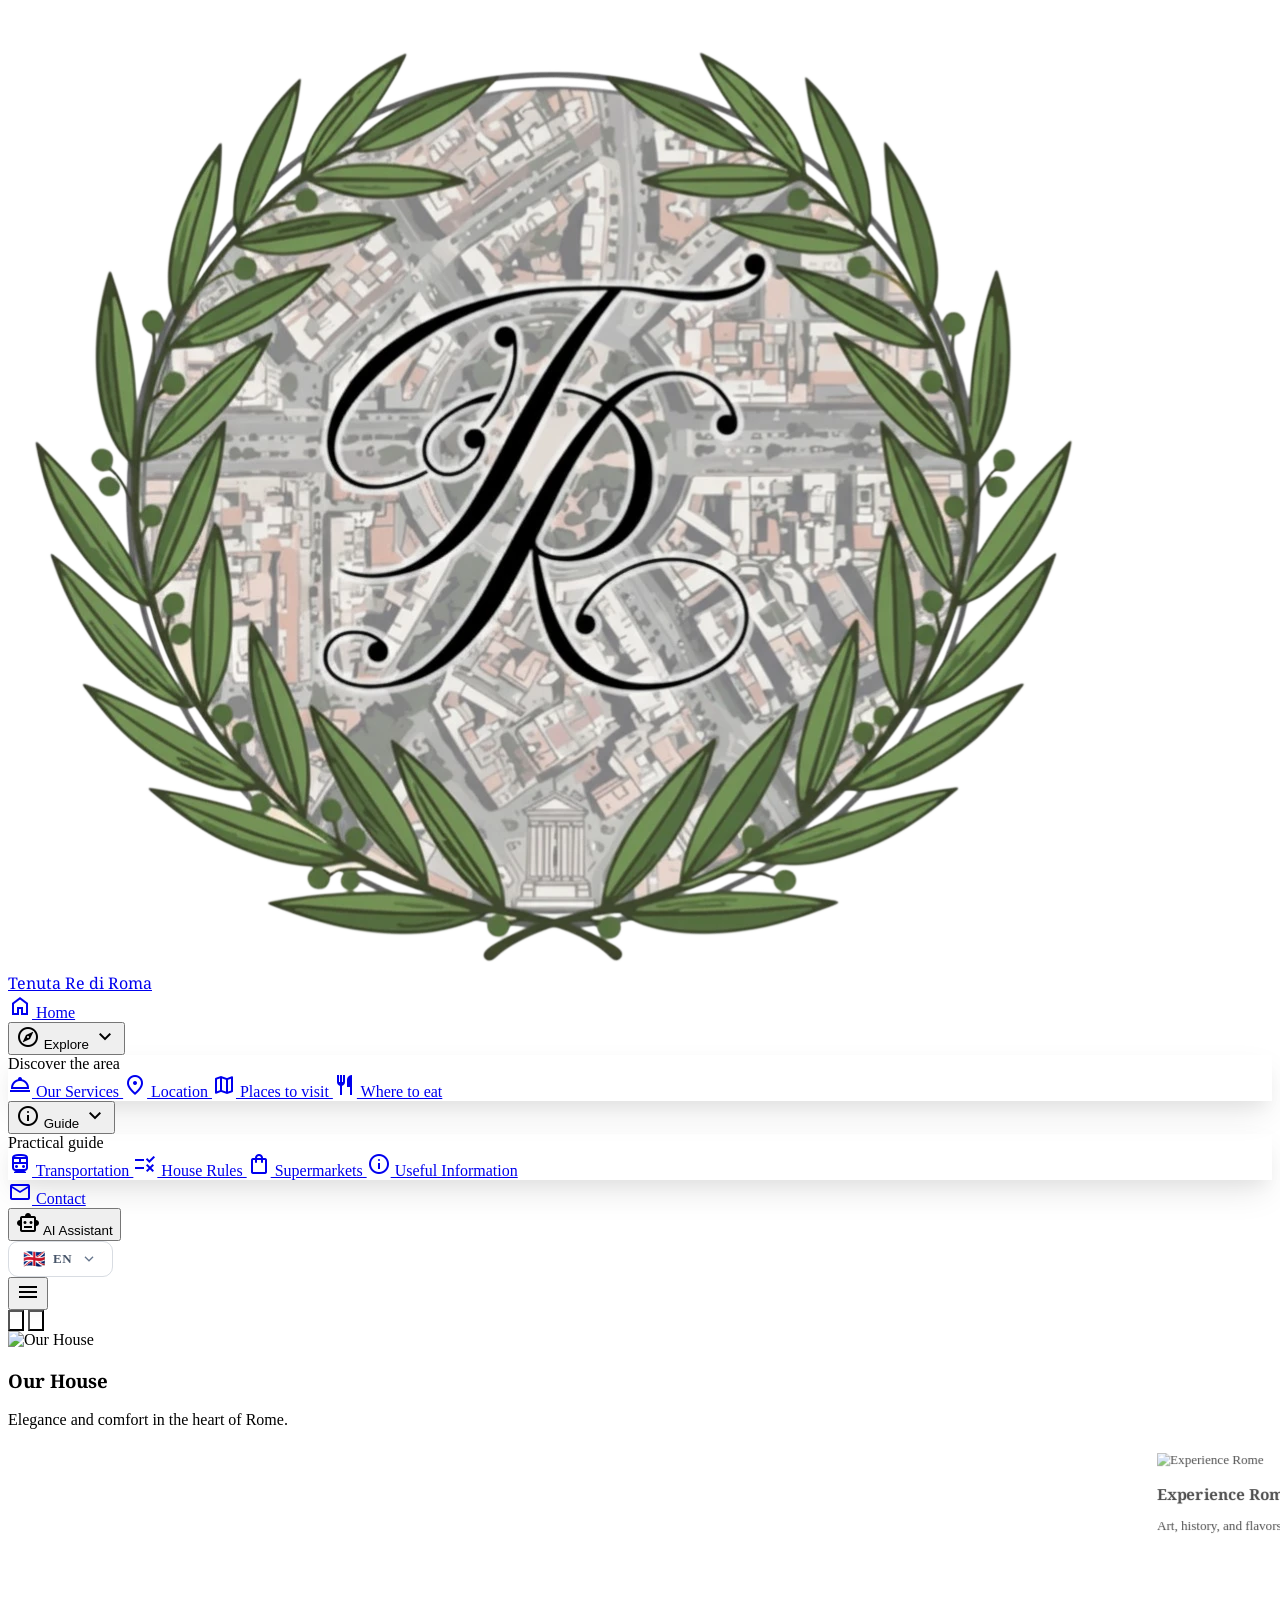
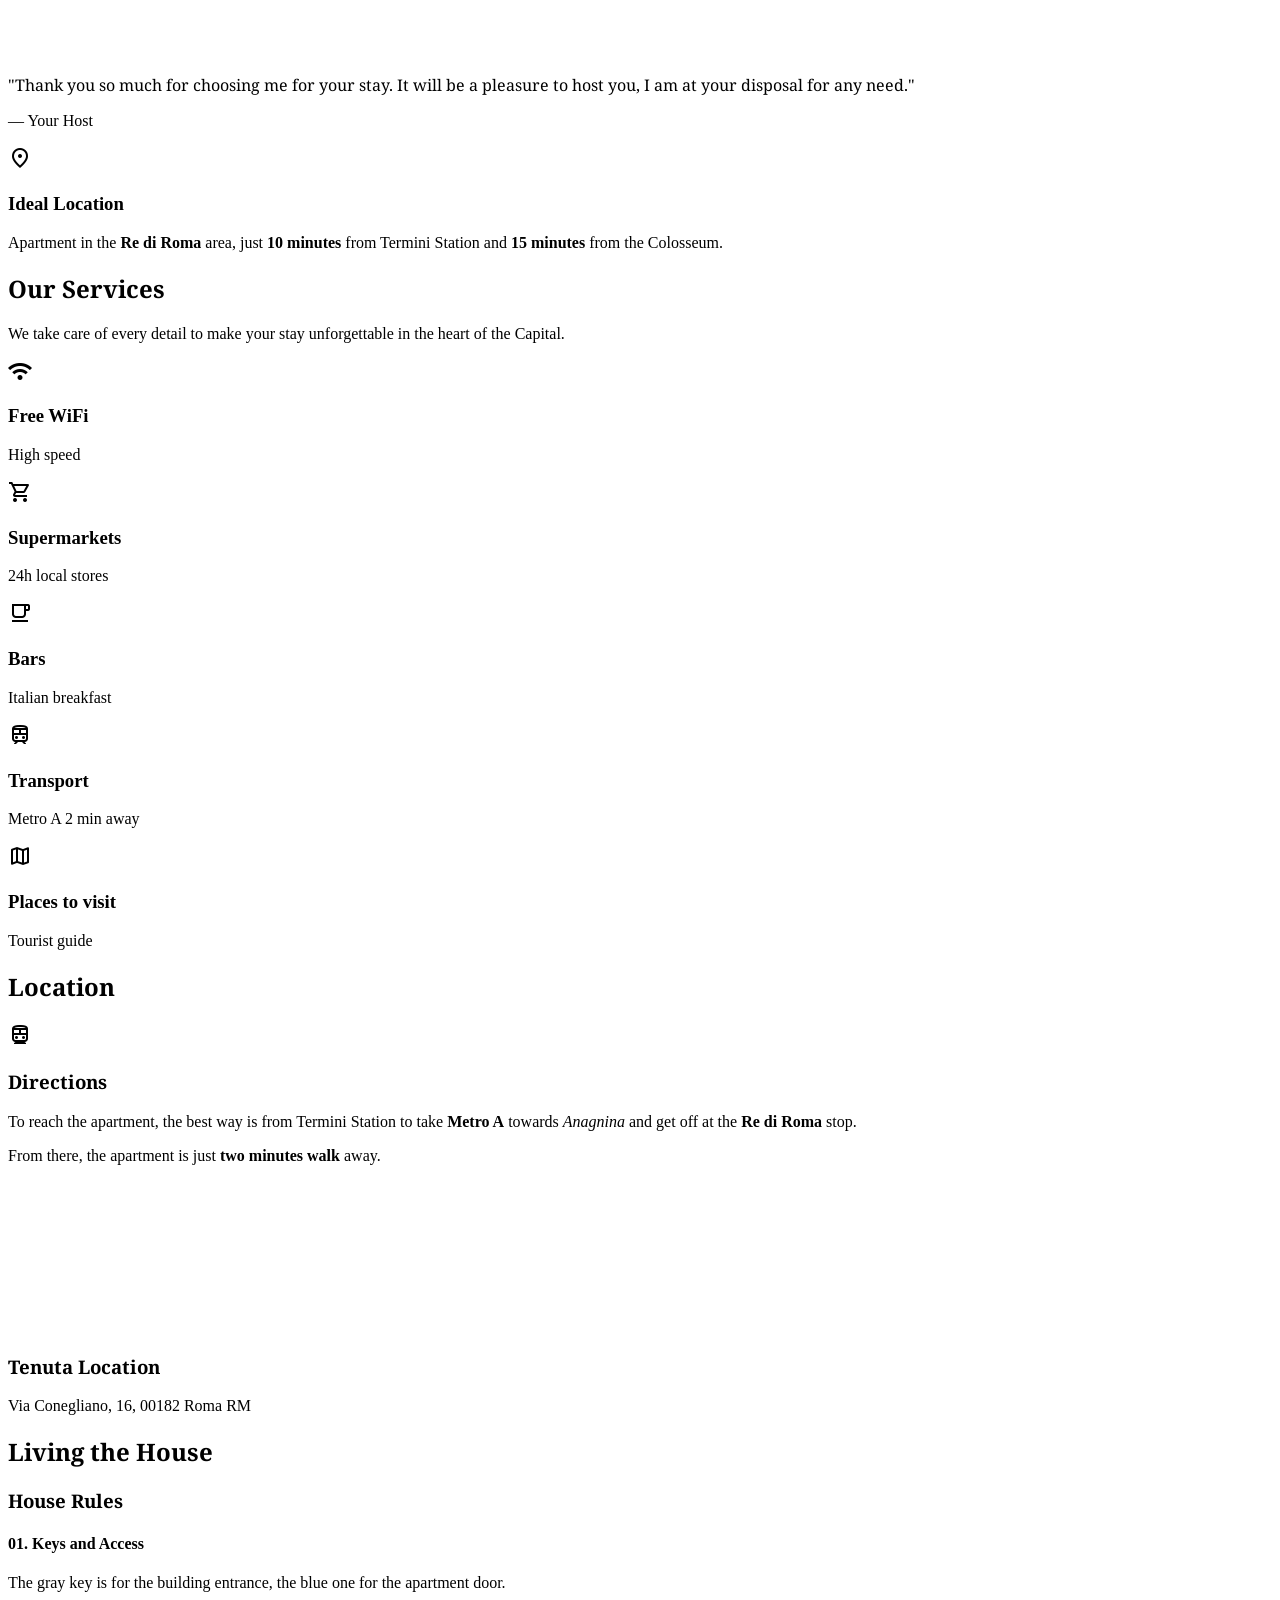
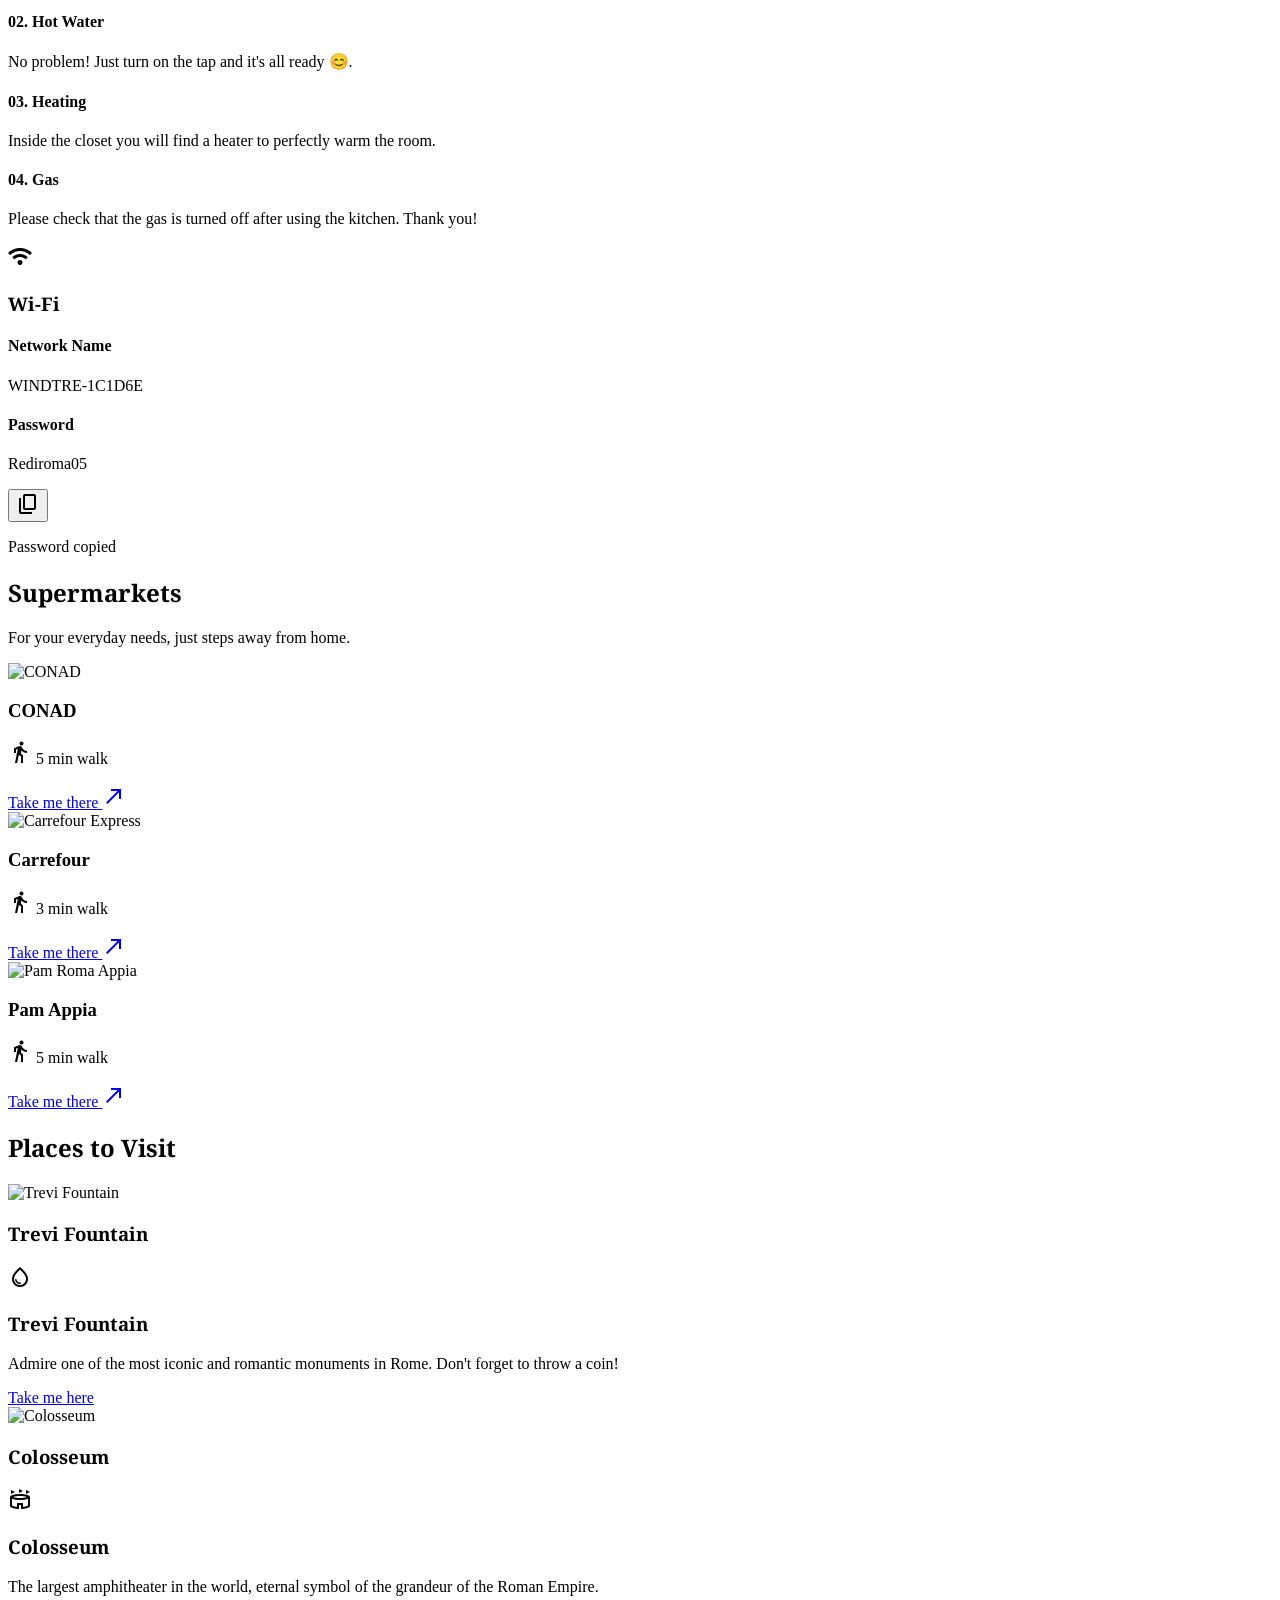
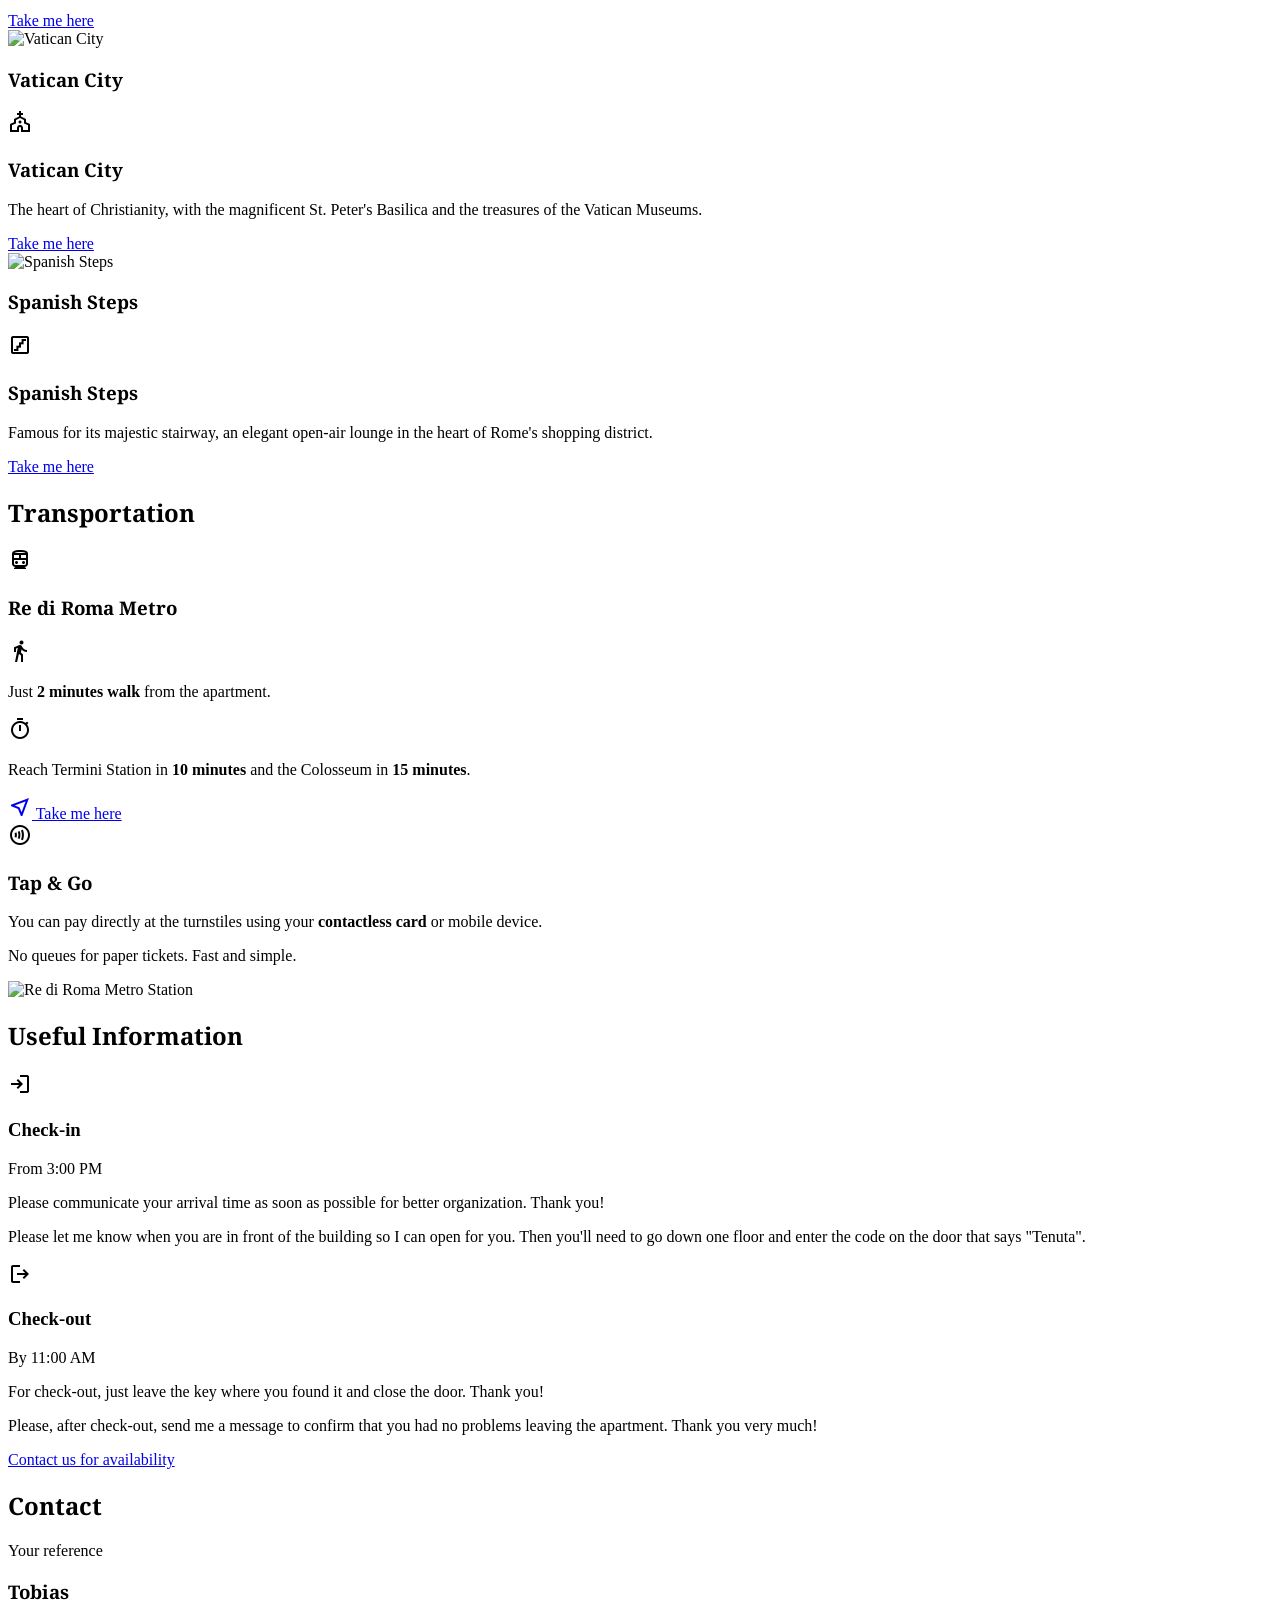
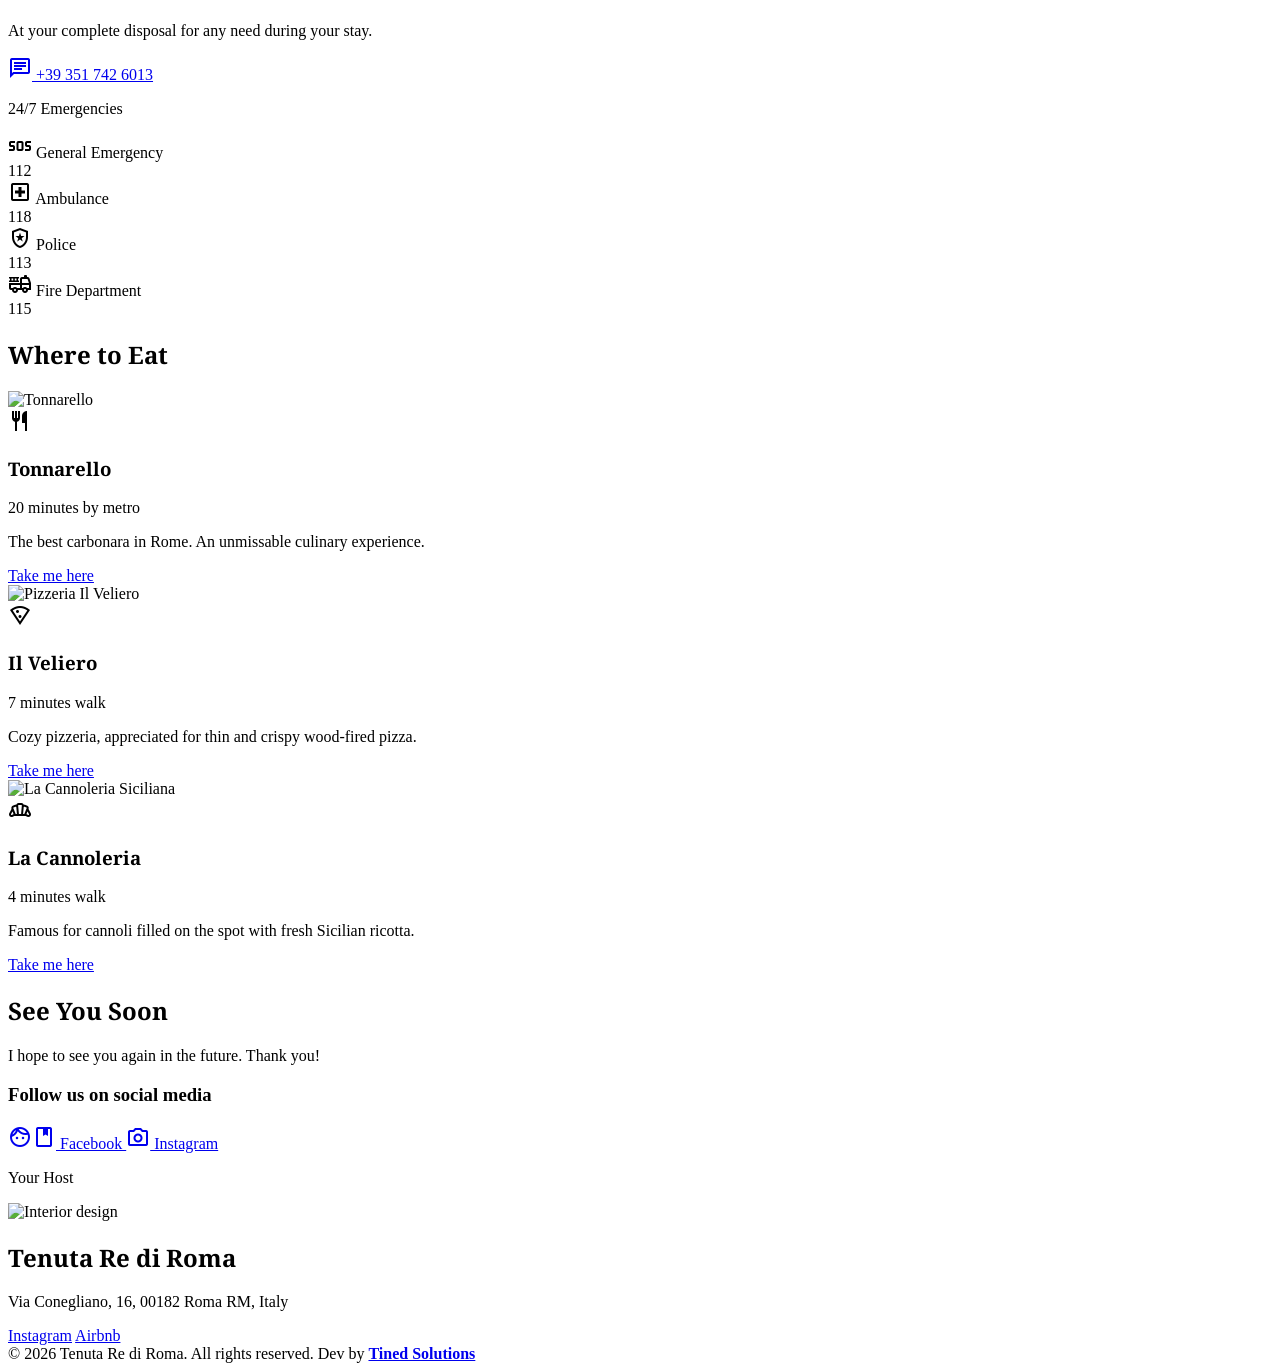
==== en.html @ 1cb88566 "se agregaron los nuevos idiomas" ====
<!DOCTYPE html>
<html lang="en" class="scroll-smooth">
<head>
<meta charset="utf-8"/>
<meta content="width=device-width, initial-scale=1.0" name="viewport"/>
<title>Tenuta Re di Roma</title>
<script src="https://cdn.tailwindcss.com?plugins=forms,container-queries"></script>
<link href="https://fonts.googleapis.com/css2?family=Work+Sans:wght@300;400;500;600;700;900&family=Noto+Serif:wght@400;700&display=swap" rel="stylesheet"/>
<link href="https://fonts.googleapis.com/css2?family=Material+Symbols+Outlined:wght,FILL@100..700,0..1&display=swap" rel="stylesheet"/>

<!-- Tailwind Configuration -->
<script src="js/tailwind.config.js"></script>

<!-- Custom Styles -->
<link rel="stylesheet" href="css/styles.css"/>
</head>
<body class="bg-background-light dark:bg-background-dark font-display text-slate-900 dark:text-slate-100">

<nav class="bg-white/95 dark:bg-background-dark/95 backdrop-blur-md shadow-sm sticky top-0 z-50 border-b border-primary/10">
    <div class="max-w-7xl mx-auto px-4 sm:px-6 lg:px-8">
        <div class="flex justify-between h-[72px]">
            <div class="flex items-center">
                <a href="#home" class="flex items-center group">
                    <div class="p-2 rounded-lg transition-colors duration-300 flex items-center justify-center">
                        <img src="assets/logo.webp" alt="Tenuta Re di Roma Logo" class="w-10 h-10 object-cover rounded-full">
                    </div>
                    <span class="ml-3 text-2xl font-bold text-slate-900 dark:text-white group-hover:text-primary transition-colors duration-300 serif-title tracking-tight">Tenuta Re di Roma</span>
                </a>
            </div>

            <div class="hidden lg:flex items-center space-x-1">
                <div class="h-full flex items-center">
                    <a href="#home" class="nav-link text-slate-700 dark:text-slate-300 hover:text-primary dark:hover:text-primary px-4 py-2 flex items-center rounded-lg hover:bg-primary/5 transition-colors duration-200 font-medium">
                        <span class="material-symbols-outlined mr-2 text-[20px]">home</span>
                        Home
                    </a>
                </div>

                <div class="dropdown relative h-full flex items-center">
                    <button class="nav-link text-slate-700 dark:text-slate-300 hover:text-primary dark:hover:text-primary px-4 py-2 flex items-center rounded-lg hover:bg-primary/5 transition-colors duration-200 font-medium">
                        <span class="material-symbols-outlined mr-2 text-[20px]">explore</span>
                        Explore
                        <span class="material-symbols-outlined ml-1 text-[18px] transition-transform duration-200">expand_more</span>
                    </button>
                    <div class="dropdown-menu absolute left-0 top-[60px] w-64 bg-white dark:bg-[#22251d] rounded-xl shadow-xl py-2 z-50 opacity-0 invisible transition-all duration-300 transform -translate-y-2 border border-slate-100 dark:border-slate-800">
                        <div class="px-5 py-2 text-xs font-bold text-slate-400 uppercase tracking-widest">Discover the area</div>
                        <a href="#servizi" class="px-5 py-3 text-slate-700 dark:text-slate-300 hover:bg-primary/5 hover:text-primary flex items-center transition-colors duration-200 font-medium">
                            <span class="material-symbols-outlined text-primary mr-3 text-[22px]">room_service</span> Our Services
                        </a>
                        <a href="#ubicazione" class="px-5 py-3 text-slate-700 dark:text-slate-300 hover:bg-primary/5 hover:text-primary flex items-center transition-colors duration-200 font-medium">
                            <span class="material-symbols-outlined text-primary mr-3 text-[22px]">location_on</span> Location
                        </a>
                        <a href="#posti" class="px-5 py-3 text-slate-700 dark:text-slate-300 hover:bg-primary/5 hover:text-primary flex items-center transition-colors duration-200 font-medium">
                            <span class="material-symbols-outlined text-primary mr-3 text-[22px]">map</span> Places to visit
                        </a>
                        <a href="#mangiare" class="px-5 py-3 text-slate-700 dark:text-slate-300 hover:bg-primary/5 hover:text-primary flex items-center transition-colors duration-200 font-medium">
                            <span class="material-symbols-outlined text-primary mr-3 text-[22px]">restaurant</span> Where to eat
                        </a>
                    </div>
                </div>

                <div class="dropdown relative h-full flex items-center">
                    <button class="nav-link text-slate-700 dark:text-slate-300 hover:text-primary dark:hover:text-primary px-4 py-2 flex items-center rounded-lg hover:bg-primary/5 transition-colors duration-200 font-medium">
                        <span class="material-symbols-outlined mr-2 text-[20px]">info</span>
                        Guide
                        <span class="material-symbols-outlined ml-1 text-[18px] transition-transform duration-200">expand_more</span>
                    </button>
                    <div class="dropdown-menu absolute left-1/2 -translate-x-1/2 top-[60px] w-64 bg-white dark:bg-[#22251d] rounded-xl shadow-xl py-2 z-50 opacity-0 invisible transition-all duration-300 transform -translate-y-2 border border-slate-100 dark:border-slate-800">
                        <div class="px-5 py-2 text-xs font-bold text-slate-400 uppercase tracking-widest">Practical guide</div>
                        <a href="#trasporti" class="px-5 py-3 text-slate-700 dark:text-slate-300 hover:bg-primary/5 hover:text-primary flex items-center transition-colors duration-200 font-medium">
                            <span class="material-symbols-outlined text-primary mr-3 text-[22px]">directions_subway</span> Transportation
                        </a>
                        <a href="#regole" class="px-5 py-3 text-slate-700 dark:text-slate-300 hover:bg-primary/5 hover:text-primary flex items-center transition-colors duration-200 font-medium">
                            <span class="material-symbols-outlined text-primary mr-3 text-[22px]">rule</span> House Rules
                        </a>
                        <a href="#supermercati" class="px-5 py-3 text-slate-700 dark:text-slate-300 hover:bg-primary/5 hover:text-primary flex items-center transition-colors duration-200 font-medium">
                            <span class="material-symbols-outlined text-primary mr-3 text-[22px]">shopping_bag</span> Supermarkets
                        </a>
                        <a href="#informazioni" class="px-5 py-3 text-slate-700 dark:text-slate-300 hover:bg-primary/5 hover:text-primary flex items-center transition-colors duration-200 font-medium">
                            <span class="material-symbols-outlined text-primary mr-3 text-[22px]">info</span> Useful Information
                        </a>
                    </div>
                </div>

                <div class="flex items-center h-full">
                    <a href="#contatti" class="nav-link text-slate-700 dark:text-slate-300 hover:text-primary dark:hover:text-primary px-4 py-2 flex items-center rounded-lg hover:bg-primary/5 transition-colors duration-200 font-medium">
                        <span class="material-symbols-outlined mr-2 text-[20px]">mail</span>
                        Contact
                    </a>
                </div>

                <div class="flex items-center h-full">
                    <button onclick="toggleChatbot()" class="flex items-center gap-2 bg-primary text-white px-5 py-2 rounded-full font-semibold hover:bg-primary/90 transition-all duration-200 shadow-sm active:scale-95 ml-2">
                        <span class="material-symbols-outlined text-[20px]">smart_toy</span>
                        AI Assistant
                    </button>
                </div>

                <!-- Language Switcher -->
                <div class="flex items-center h-full ml-3">
                    <div class="lang-switcher" id="lang-switcher">
                        <button class="lang-trigger" aria-expanded="false" aria-haspopup="true">
                            <span class="lang-flag">🇬🇧</span>
                            <span class="lang-code">EN</span>
                            <span class="material-symbols-outlined lang-arrow">expand_more</span>
                        </button>
                        <div class="lang-dropdown">
                            <a href="index.html" class="lang-option">
                                <span class="lang-flag">🇮🇹</span>
                                <span class="lang-name">Italiano</span>
                            </a>
                            <a href="es.html" class="lang-option">
                                <span class="lang-flag">🇪🇸</span>
                                <span class="lang-name">Español</span>
                            </a>
                            <a href="en.html" class="lang-option active">
                                <span class="lang-flag">🇬🇧</span>
                                <span class="lang-name">English</span>
                            </a>
                        </div>
                    </div>
                </div>
            </div>

            <div class="flex items-center">
                <button id="mobile-menu-button" class="lg:hidden p-2 text-slate-600 dark:text-slate-300 hover:text-primary rounded-lg hover:bg-primary/10 transition-colors duration-200">
                    <span class="material-symbols-outlined text-3xl nav-icon">menu</span>
                </button>
            </div>
        </div>
    </div>

    <div id="mobile-menu" class="mobile-menu lg:hidden bg-white dark:bg-background-dark border-t border-slate-100 dark:border-slate-800 absolute w-full shadow-xl">
        <div class="px-4 py-4 space-y-2 max-h-[75vh] overflow-y-auto">
            <a href="#home" class="mobile-link flex px-5 py-3.5 rounded-xl text-base font-bold text-slate-700 dark:text-slate-200 hover:text-primary hover:bg-primary/5 items-center transition-colors duration-200">
                <span class="material-symbols-outlined text-primary mr-4 text-[24px]">home</span> Home
            </a>
            
            <div>
                <button type="button" class="mobile-submenu-toggle w-full flex justify-between items-center px-5 py-3.5 rounded-xl text-base font-bold text-slate-700 dark:text-slate-200 hover:text-primary hover:bg-primary/5 transition-colors duration-200" data-mobile-submenu="explore" aria-expanded="false" aria-controls="mobile-submenu-explore">
                    <div class="flex items-center">
                        <span class="material-symbols-outlined text-primary mr-4 text-[24px]">explore</span> Explore
                    </div>
                    <span class="material-symbols-outlined submenu-icon">expand_more</span>
                </button>
                <div id="mobile-submenu-explore" class="mobile-submenu pl-14 mt-1 space-y-1 mb-3" aria-hidden="true">
                    <a href="#servizi" class="mobile-link flex items-center px-4 py-2.5 rounded-lg text-sm font-medium text-slate-600 dark:text-slate-400 hover:text-primary hover:bg-primary/5 transition-colors duration-200">
                        <span class="material-symbols-outlined text-primary mr-3 text-[18px]">room_service</span>Our Services
                    </a>
                    <a href="#ubicazione" class="mobile-link flex items-center px-4 py-2.5 rounded-lg text-sm font-medium text-slate-600 dark:text-slate-400 hover:text-primary hover:bg-primary/5 transition-colors duration-200">
                        <span class="material-symbols-outlined text-primary mr-3 text-[18px]">location_on</span>Location
                    </a>
                    <a href="#posti" class="mobile-link flex items-center px-4 py-2.5 rounded-lg text-sm font-medium text-slate-600 dark:text-slate-400 hover:text-primary hover:bg-primary/5 transition-colors duration-200">
                        <span class="material-symbols-outlined text-primary mr-3 text-[18px]">map</span>Places to visit
                    </a>
                    <a href="#mangiare" class="mobile-link flex items-center px-4 py-2.5 rounded-lg text-sm font-medium text-slate-600 dark:text-slate-400 hover:text-primary hover:bg-primary/5 transition-colors duration-200">
                        <span class="material-symbols-outlined text-primary mr-3 text-[18px]">restaurant</span>Where to eat
                    </a>
                </div>
            </div>

            <div>
                <button type="button" class="mobile-submenu-toggle w-full flex justify-between items-center px-5 py-3.5 rounded-xl text-base font-bold text-slate-700 dark:text-slate-200 hover:text-primary hover:bg-primary/5 transition-colors duration-200" data-mobile-submenu="guide" aria-expanded="false" aria-controls="mobile-submenu-guide">
                    <div class="flex items-center">
                        <span class="material-symbols-outlined text-primary mr-4 text-[24px]">info</span> Practical Guide
                    </div>
                    <span class="material-symbols-outlined submenu-icon">expand_more</span>
                </button>
                <div id="mobile-submenu-guide" class="mobile-submenu pl-14 mt-1 space-y-1 mb-3" aria-hidden="true">
                    <a href="#trasporti" class="mobile-link flex items-center px-4 py-2.5 rounded-lg text-sm font-medium text-slate-600 dark:text-slate-400 hover:text-primary hover:bg-primary/5 transition-colors duration-200">
                        <span class="material-symbols-outlined text-primary mr-3 text-[18px]">directions_subway</span>Transportation
                    </a>
                    <a href="#regole" class="mobile-link flex items-center px-4 py-2.5 rounded-lg text-sm font-medium text-slate-600 dark:text-slate-400 hover:text-primary hover:bg-primary/5 transition-colors duration-200">
                        <span class="material-symbols-outlined text-primary mr-3 text-[18px]">rule</span>House Rules
                    </a>
                    <a href="#supermercati" class="mobile-link flex items-center px-4 py-2.5 rounded-lg text-sm font-medium text-slate-600 dark:text-slate-400 hover:text-primary hover:bg-primary/5 transition-colors duration-200">
                        <span class="material-symbols-outlined text-primary mr-3 text-[18px]">shopping_bag</span>Supermarkets
                    </a>
                    <a href="#informazioni" class="mobile-link flex items-center px-4 py-2.5 rounded-lg text-sm font-medium text-slate-600 dark:text-slate-400 hover:text-primary hover:bg-primary/5 transition-colors duration-200">
                        <span class="material-symbols-outlined text-primary mr-3 text-[18px]">info</span>Useful Information
                    </a>
                </div>
            </div>

            <a href="#contatti" class="mobile-link flex px-5 py-3.5 rounded-xl text-base font-bold text-slate-700 dark:text-slate-200 hover:text-primary hover:bg-primary/5 items-center transition-colors duration-200">
                <span class="material-symbols-outlined text-primary mr-4 text-[24px]">mail</span> Contact
            </a>

            <!-- Mobile Language Switcher -->
            <div class="lang-switcher-mobile">
                <span class="lang-label">Language</span>
                <a href="index.html" class="lang-option-mobile">
                    <span class="lang-flag">🇮🇹</span>
                    <span class="lang-name">Italiano</span>
                    <span class="material-symbols-outlined lang-check">check_circle</span>
                </a>
                <a href="es.html" class="lang-option-mobile">
                    <span class="lang-flag">🇪🇸</span>
                    <span class="lang-name">Español</span>
                    <span class="material-symbols-outlined lang-check">check_circle</span>
                </a>
                <a href="en.html" class="lang-option-mobile active">
                    <span class="lang-flag">🇬🇧</span>
                    <span class="lang-name">English</span>
                    <span class="material-symbols-outlined lang-check">check_circle</span>
                </a>
            </div>
        </div>
    </div>
</nav>

<main>
<section id="home" class="scroll-mt-20 relative overflow-hidden bg-[#1a1d15]">
    <!-- Background atmospheric effects -->
    <div class="absolute inset-0 pointer-events-none">
        <div class="absolute inset-0 bg-gradient-to-br from-primary/20 via-transparent to-primary/10"></div>
        <div class="absolute top-1/4 left-1/4 w-48 h-48 sm:w-96 sm:h-96 bg-primary/10 rounded-full filter blur-3xl"></div>
        <div class="absolute bottom-1/4 right-1/4 w-48 h-48 sm:w-96 sm:h-96 bg-primary/10 rounded-full filter blur-3xl"></div>
    </div>

    <div class="relative w-full max-w-6xl mx-auto px-4 sm:px-8 py-8 sm:py-12">
        <div class="carousel-container relative">

            <!-- Navigation buttons -->
            <button class="hero-nav-btn absolute left-2 sm:left-4 top-1/2 -translate-y-1/2 w-10 h-10 sm:w-12 sm:h-12 rounded-full flex items-center justify-center z-20 text-white touch-manipulation" onclick="heroCarouselPrev()" title="Previous slide">
                <svg class="w-5 h-5 sm:w-6 sm:h-6" fill="none" stroke="currentColor" viewBox="0 0 24 24">
                    <path stroke-linecap="round" stroke-linejoin="round" stroke-width="2" d="M15 19l-7-7 7-7"></path>
                </svg>
            </button>
            <button class="hero-nav-btn absolute right-2 sm:right-4 top-1/2 -translate-y-1/2 w-10 h-10 sm:w-12 sm:h-12 rounded-full flex items-center justify-center z-20 text-white touch-manipulation" onclick="heroCarouselNext()" title="Next slide">
                <svg class="w-5 h-5 sm:w-6 sm:h-6" fill="none" stroke="currentColor" viewBox="0 0 24 24">
                    <path stroke-linecap="round" stroke-linejoin="round" stroke-width="2" d="M9 5l7 7-7 7"></path>
                </svg>
            </button>

            <!-- Carousel track -->
            <div class="carousel-track relative h-[400px] sm:h-[500px] md:h-[600px] overflow-hidden">

                <!-- Slide 1 -->
                <div class="carousel-item active absolute top-0 left-0 w-full h-full">
                    <div class="w-full h-full p-4 sm:p-8">
                        <div class="w-full h-full rounded-xl sm:rounded-2xl overflow-hidden relative group bg-[#1a1d15]">
                            <img src="assets/pasilloTenuta.webp" alt="Our House" class="absolute inset-0 w-full h-full object-fit transition-transform duration-500 group-hover:scale-110" />
                            <div class="absolute inset-0 bg-gradient-to-br from-primary/40 to-primary/20 mix-blend-overlay"></div>
                            <div class="absolute inset-x-0 bottom-0 p-4 sm:p-8 bg-gradient-to-t from-black/80 via-black/40 to-transparent">
                                <h3 class="text-white text-xl sm:text-2xl md:text-3xl font-bold serif-title mb-2 sm:mb-3">Our House</h3>
                                <p class="text-gray-200 text-sm sm:text-base md:text-lg max-w-2xl">Elegance and comfort in the heart of Rome.</p>
                            </div>
                        </div>
                    </div>
                </div>

                <!-- Slide 2 -->
                <div class="carousel-item next absolute top-0 left-0 w-full h-full">
                    <div class="w-full h-full p-4 sm:p-8">
                        <div class="w-full h-full rounded-xl sm:rounded-2xl overflow-hidden relative group bg-[#1a1d15]">
                            <img src="assets\mesaConTe.png" alt="Experience Rome" class="absolute inset-0 w-full h-full object-cover transition-transform duration-500 group-hover:scale-110" />
                            <div class="absolute inset-0 bg-gradient-to-br from-primary/30 to-[#2a3a15]/40 mix-blend-overlay"></div>
                            <div class="absolute inset-x-0 bottom-0 p-4 sm:p-8 bg-gradient-to-t from-black/80 via-black/40 to-transparent">
                                <h3 class="text-white text-xl sm:text-2xl md:text-3xl font-bold serif-title mb-2 sm:mb-3">Experience Rome</h3>
                                <p class="text-gray-200 text-sm sm:text-base md:text-lg max-w-2xl">Art, history, and flavors just steps away from you.</p>
                            </div>
                        </div>
                    </div>
                </div>

                <!-- Slide 3 -->
                <div class="carousel-item hidden absolute top-0 left-0 w-full h-full">
                    <div class="w-full h-full p-4 sm:p-8">
                        <div class="w-full h-full rounded-xl sm:rounded-2xl overflow-hidden relative group bg-[#1a1d15]">
                            <img src="assets\habitacionTenuta.png" alt="Your Retreat" class="absolute inset-0 w-full h-full object-cover transition-transform duration-500 group-hover:scale-110" />
                            <div class="absolute inset-0 bg-gradient-to-br from-[#415a22]/40 to-primary/20 mix-blend-overlay"></div>
                            <div class="absolute inset-x-0 bottom-0 p-4 sm:p-8 bg-gradient-to-t from-black/80 via-black/40 to-transparent">
                                <h3 class="text-white text-xl sm:text-2xl md:text-3xl font-bold serif-title mb-2 sm:mb-3">Your Retreat</h3>
                                <p class="text-gray-200 text-sm sm:text-base md:text-lg max-w-2xl">A peaceful corner to discover the Eternal City.</p>
                            </div>
                        </div>
                    </div>
                </div>

            </div>

        </div>
    </div>
</section>

<section id="intro" class="px-6 py-12 bg-white dark:bg-background-dark scroll-mt-20">
    <div class="max-w-5xl mx-auto bg-background-light dark:bg-background-dark/50 border-l-4 border-primary rounded-r-2xl p-8 shadow-sm flex flex-col md:flex-row gap-10 items-center justify-between relative overflow-hidden">
        <div class="flex-1 space-y-3 relative z-10">
            <p class="text-slate-700 dark:text-slate-300 text-xl leading-relaxed italic serif-title relative z-10">
                "Thank you so much for choosing me for your stay. It will be a pleasure to host you, I am at your disposal for any need."
            </p>
            <p class="text-primary font-bold text-sm tracking-wide uppercase mt-4">— Your Host</p>
        </div>
        <div class="hidden md:block w-px h-28 bg-primary/20"></div>
        <div class="md:hidden w-full h-px bg-primary/20 my-2"></div>
        <div class="flex-1 flex items-start gap-4">
            <div class="bg-primary/10 p-3 rounded-full flex-shrink-0">
                <span class="material-symbols-outlined text-primary text-3xl">location_on</span>
            </div>
            <div>
                <h3 class="text-slate-900 dark:text-slate-100 text-lg font-bold mb-2">Ideal Location</h3>
                <p class="text-slate-600 dark:text-slate-400 leading-relaxed">
                    Apartment in the <strong class="text-primary">Re di Roma</strong> area, just <strong>10 minutes</strong> from Termini Station and <strong>15 minutes</strong> from the Colosseum.
                </p>
            </div>
        </div>
    </div>
</section>

<section id="servizi" class="px-6 py-16 md:py-20 bg-background-light dark:bg-black/40 scroll-mt-20">
    <div class="max-w-6xl mx-auto">
        <div class="text-center mb-12">
            <h2 class="text-primary text-4xl md:text-5xl font-bold serif-title mb-4">Our Services</h2>
            <div class="h-1 w-20 bg-primary/70 rounded-full mx-auto mb-6"></div>
            <p class="text-slate-600 dark:text-slate-400 text-base max-w-2xl mx-auto italic">We take care of every detail to make your stay unforgettable in the heart of the Capital.</p>
        </div>

        <div class="grid grid-cols-2 md:grid-cols-3 lg:grid-cols-5 gap-4">
            <div class="flex flex-col items-center gap-3 rounded-xl border border-primary/10 bg-white dark:bg-background-dark/50 p-6 text-center hover:shadow-md transition-shadow">
                <span class="material-symbols-outlined text-primary text-3xl">wifi</span>
                <div>
                    <h3 class="text-slate-900 dark:text-slate-100 text-sm font-bold">Free WiFi</h3>
                    <p class="text-slate-500 text-xs mt-1">High speed</p>
                </div>
            </div>
            <div class="flex flex-col items-center gap-3 rounded-xl border border-primary/10 bg-white dark:bg-background-dark/50 p-6 text-center hover:shadow-md transition-shadow">
                <span class="material-symbols-outlined text-primary text-3xl">local_grocery_store</span>
                <div>
                    <h3 class="text-slate-900 dark:text-slate-100 text-sm font-bold">Supermarkets</h3>
                    <p class="text-slate-500 text-xs mt-1">24h local stores</p>
                </div>
            </div>
            <div class="flex flex-col items-center gap-3 rounded-xl border border-primary/10 bg-white dark:bg-background-dark/50 p-6 text-center hover:shadow-md transition-shadow">
                <span class="material-symbols-outlined text-primary text-3xl">local_cafe</span>
                <div>
                    <h3 class="text-slate-900 dark:text-slate-100 text-sm font-bold">Bars</h3>
                    <p class="text-slate-500 text-xs mt-1">Italian breakfast</p>
                </div>
            </div>
            <div class="flex flex-col items-center gap-3 rounded-xl border border-primary/10 bg-white dark:bg-background-dark/50 p-6 text-center hover:shadow-md transition-shadow">
                <span class="material-symbols-outlined text-primary text-3xl">train</span>
                <div>
                    <h3 class="text-slate-900 dark:text-slate-100 text-sm font-bold">Transport</h3>
                    <p class="text-slate-500 text-xs mt-1">Metro A 2 min away</p>
                </div>
            </div>
            <div class="flex flex-col items-center gap-3 rounded-xl border border-primary/10 bg-white dark:bg-background-dark/50 p-6 text-center hover:shadow-md transition-shadow">
                <span class="material-symbols-outlined text-primary text-3xl">map</span>
                <div>
                    <h3 class="text-slate-900 dark:text-slate-100 text-sm font-bold">Places to visit</h3>
                    <p class="text-slate-500 text-xs mt-1">Tourist guide</p>
                </div>
            </div>
        </div>
    </div>
</section>

<section id="ubicazione" class="px-6 py-16 md:py-20 bg-[#f9f6f0] dark:bg-[#22201b] scroll-mt-20">
    <div class="max-w-6xl mx-auto">
        <div class="text-center mb-12">
            <h2 class="text-primary text-4xl md:text-5xl font-bold serif-title mb-4">Location</h2>
            <div class="h-1 w-20 bg-primary/70 rounded-full mx-auto"></div>
        </div>
        
        <div class="flex flex-col lg:flex-row gap-8 items-stretch">
            <div class="lg:w-1/3 bg-white dark:bg-background-dark/50 border border-primary/20 rounded-2xl p-8 shadow-sm flex flex-col justify-center">
                <div class="flex items-center gap-3 mb-6">
                    <span class="material-symbols-outlined text-primary text-3xl">directions_subway</span>
                    <h3 class="text-primary text-2xl font-bold serif-title">Directions</h3>
                </div>
                <p class="text-slate-700 dark:text-slate-300 text-lg leading-relaxed mb-4">
                    To reach the apartment, the best way is from Termini Station to take <strong>Metro A</strong> towards <em>Anagnina</em> and get off at the <strong>Re di Roma</strong> stop.
                </p>
                <p class="text-slate-700 dark:text-slate-300 text-lg leading-relaxed">
                    From there, the apartment is just <strong>two minutes walk</strong> away.
                </p>
            </div>

            <div class="lg:w-2/3 rounded-2xl overflow-hidden min-h-[400px] relative shadow-lg group">
                <iframe 
                    class="absolute inset-0 w-full h-full grayscale group-hover:grayscale-0 transition-all duration-500"
                    src="https://maps.google.com/maps?q=Via+Conegliano,+16,+00182+Roma+RM,+Italia&t=&z=16&ie=UTF8&iwloc=&output=embed" 
                    frameborder="0" scrolling="no" marginheight="0" marginwidth="0" loading="lazy" referrerpolicy="no-referrer-when-downgrade">
                </iframe>
                <div class="absolute inset-0 bg-primary/10 pointer-events-none transition-opacity group-hover:opacity-0"></div>
                <div class="absolute bottom-3 left-3 bg-white/90 dark:bg-background-dark/90 p-5 rounded-xl shadow-xl border border-primary/20 backdrop-blur-sm pointer-events-none">
                    <h3 class="text-primary text-xl font-bold serif-title mb-1">Tenuta Location</h3>
                    <p class="text-slate-700 dark:text-slate-300 text-sm font-medium">Via Conegliano, 16, 00182 Roma RM</p>
                </div>
            </div>
        </div>
    </div>
</section>

<section id="regole" class="px-6 py-16 md:py-20 bg-primary/5 dark:bg-primary/10 scroll-mt-20">
    <div class="max-w-6xl mx-auto">
        <div class="text-center mb-12">
            <h2 class="text-primary text-4xl md:text-5xl font-bold serif-title mb-4">Living the House</h2>
            <div class="h-1 w-20 bg-primary/70 rounded-full mx-auto"></div>
        </div>

        <div class="flex flex-col lg:flex-row gap-12 items-stretch">
            <div class="lg:w-2/3">
                <h3 class="text-primary text-2xl font-bold serif-title mb-8 border-b border-primary/10 pb-4">House Rules</h3>
                <div class="grid grid-cols-1 md:grid-cols-2 gap-8">
                    <div>
                        <h4 class="text-slate-900 dark:text-slate-100 text-lg font-bold">01. Keys and Access</h4>
                        <p class="text-slate-600 dark:text-slate-400 mt-2 text-sm">The gray key is for the building entrance, the blue one for the apartment door.</p>
                    </div>
                    <div>
                        <h4 class="text-slate-900 dark:text-slate-100 text-lg font-bold">02. Hot Water</h4>
                        <p class="text-slate-600 dark:text-slate-400 mt-2 text-sm">No problem! Just turn on the tap and it's all ready 😊.</p>
                    </div>
                    <div>
                        <h4 class="text-slate-900 dark:text-slate-100 text-lg font-bold">03. Heating</h4>
                        <p class="text-slate-600 dark:text-slate-400 mt-2 text-sm">Inside the closet you will find a heater to perfectly warm the room.</p>
                    </div>
                    <div>
                        <h4 class="text-slate-900 dark:text-slate-100 text-lg font-bold">04. Gas</h4>
                        <p class="text-slate-600 dark:text-slate-400 mt-2 text-sm">Please check that the gas is turned off after using the kitchen. Thank you!</p>
                    </div>
                </div>
            </div>

            <div class="lg:w-1/3 bg-white dark:bg-background-dark border border-primary/20 rounded-2xl p-8 shadow-sm relative overflow-hidden flex flex-col justify-center">
                <span class="material-symbols-outlined text-primary text-[84px] opacity-10 absolute top-4 right-4 pointer-events-none">wifi</span>
                <div class="flex items-center gap-3 mb-8 relative z-10">
                    <h3 class="text-primary text-2xl font-bold serif-title">Wi-Fi</h3>
                </div>
                <div class="space-y-6 relative z-10 w-full">
                    <div>
                        <h4 class="text-primary text-xs font-bold uppercase tracking-wider mb-2">Network Name</h4>
                        <p class="text-slate-900 dark:text-slate-100 text-lg font-bold bg-primary/5 p-4 rounded-xl border border-primary/10">WINDTRE-1C1D6E</p>
                    </div>
                    <div>
                        <h4 class="text-primary text-xs font-bold uppercase tracking-wider mb-2">Password</h4>
                        <div class="flex items-center gap-2 text-slate-900 dark:text-slate-100 text-lg font-bold bg-primary/5 p-2 rounded-xl border border-primary/10">
                            <p id="wifi-password" class="flex-1 px-2 py-2">Rediroma05</p>
                            <button id="copy-wifi-password" type="button" class="inline-flex items-center justify-center w-11 h-11 rounded-lg bg-white/80 dark:bg-background-dark/80 text-primary hover:bg-primary hover:text-white transition-colors duration-200 active:scale-95" title="Copy wifi password" aria-label="Copy wifi password">
                                <span class="material-symbols-outlined text-[22px]">content_copy</span>
                            </button>
                        </div>
                        <p id="wifi-copy-feedback" class="text-primary text-xs font-semibold mt-2 opacity-0 transition-opacity duration-200">Password copied</p>
                    </div>
                </div>
            </div>
        </div>
    </div>
</section>

<section id="supermercati" class="px-6 py-16 md:py-20 bg-white dark:bg-background-dark scroll-mt-20">
    <div class="max-w-6xl mx-auto">
        <div class="text-center mb-12">
            <h2 class="text-primary text-4xl md:text-5xl font-bold serif-title mb-4">Supermarkets</h2>
            <div class="h-1 w-20 bg-primary/70 rounded-full mx-auto mb-6"></div>
            <p class="text-slate-600 dark:text-slate-400 text-base max-w-2xl mx-auto italic">For your everyday needs, just steps away from home.</p>
        </div>

        <div class="bg-background-light dark:bg-background-dark/50 border border-primary/15 rounded-3xl p-6 md:p-8 shadow-sm">
            <div class="grid grid-cols-1 sm:grid-cols-3 gap-6 w-full">
                <div class="flex items-center gap-4 group cursor-pointer hover:bg-white dark:hover:bg-[#1a1d15] p-3 rounded-2xl transition-colors shadow-sm hover:shadow-md">
                    <img alt="CONAD" class="w-16 h-16 rounded-full object-cover border-2 border-white dark:border-[#1a1d15] flex-shrink-0" src="assets/conad.png"/>
                    <div class="flex flex-col justify-center">
                        <h3 class="text-slate-900 dark:text-slate-100 font-bold text-base leading-none mb-1.5">CONAD</h3>
                        <p class="text-slate-600 dark:text-slate-400 text-xs font-medium flex items-center gap-1 mb-2">
                            <span class="material-symbols-outlined text-[14px]">directions_walk</span> 5 min walk
                        </p>
                        <a class="text-primary text-[10px] font-bold uppercase tracking-wider group-hover:underline flex items-center gap-0.5" href="https://maps.app.goo.gl/LXSuS91xs7KBV5Ca9" target="_blank" rel="noopener noreferrer">
                            Take me there <span class="material-symbols-outlined text-[12px]">north_east</span>
                        </a>
                    </div>
                </div>
                <div class="flex items-center gap-4 group cursor-pointer hover:bg-white dark:hover:bg-[#1a1d15] p-3 rounded-2xl transition-colors shadow-sm hover:shadow-md">
                    <img alt="Carrefour Express" class="w-16 h-16 rounded-full object-cover border-2 border-white dark:border-[#1a1d15] flex-shrink-0" src="assets/carrefour.png"/>
                    <div class="flex flex-col justify-center">
                        <h3 class="text-slate-900 dark:text-slate-100 font-bold text-base leading-none mb-1.5">Carrefour</h3>
                        <p class="text-slate-600 dark:text-slate-400 text-xs font-medium flex items-center gap-1 mb-2">
                            <span class="material-symbols-outlined text-[14px]">directions_walk</span> 3 min walk
                        </p>
                        <a class="text-primary text-[10px] font-bold uppercase tracking-wider group-hover:underline flex items-center gap-0.5" href="https://maps.app.goo.gl/BBjXbfizJsN1ssM48" target="_blank" rel="noopener noreferrer">
                            Take me there <span class="material-symbols-outlined text-[12px]">north_east</span>
                        </a>
                    </div>
                </div>
                <div class="flex items-center gap-4 group cursor-pointer hover:bg-white dark:hover:bg-[#1a1d15] p-3 rounded-2xl transition-colors shadow-sm hover:shadow-md">
                    <img alt="Pam Roma Appia" class="w-16 h-16 rounded-full object-cover border-2 border-white dark:border-[#1a1d15] flex-shrink-0" src="assets/pam.png"/>
                    <div class="flex flex-col justify-center">
                        <h3 class="text-slate-900 dark:text-slate-100 font-bold text-base leading-none mb-1.5">Pam Appia</h3>
                        <p class="text-slate-600 dark:text-slate-400 text-xs font-medium flex items-center gap-1 mb-2">
                            <span class="material-symbols-outlined text-[14px]">directions_walk</span> 5 min walk
                        </p>
                        <a class="text-primary text-[10px] font-bold uppercase tracking-wider group-hover:underline flex items-center gap-0.5" href="https://maps.app.goo.gl/bDMkhxHFH1cnk5Ku6" target="_blank" rel="noopener noreferrer">
                            Take me there <span class="material-symbols-outlined text-[12px]">north_east</span>
                        </a>
                    </div>
                </div>
            </div>
        </div>
    </div>
</section>

<section id="posti" class="py-16 md:py-20 px-6 bg-background-light dark:bg-black/40 scroll-mt-20">
    <div class="max-w-6xl mx-auto">
        <div class="text-center mb-12">
            <h2 class="text-primary text-4xl md:text-5xl font-bold serif-title mb-4">Places to Visit</h2>
            <div class="h-1 w-20 bg-primary/70 rounded-full mx-auto"></div>
        </div>

        <div class="flex flex-col md:flex-row h-[750px] md:h-[500px] w-full gap-4">
            <div class="group relative rounded-3xl cursor-pointer overflow-hidden flex-1 md:hover:flex-[4] hover:flex-[2] transition-all duration-700 ease-in-out shadow-lg">
                <img alt="Trevi Fountain" class="absolute inset-0 w-full h-full object-cover transition-transform duration-700 group-hover:scale-105" src="https://lh3.googleusercontent.com/aida-public/[base64]"/>
                <div class="absolute inset-0 bg-gradient-to-t from-black/80 via-black/30 md:via-black/10 to-transparent opacity-80 group-hover:opacity-90 transition-opacity duration-500"></div>
                <div class="absolute inset-0 flex items-end justify-start md:items-center md:justify-center p-6 md:p-0 opacity-100 group-hover:opacity-0 transition-opacity duration-300">
                    <h3 class="text-white text-3xl md:text-2xl font-bold serif-title md:-rotate-90 tracking-wider whitespace-nowrap drop-shadow-[0_2px_4px_rgba(0,0,0,0.8)]">Trevi Fountain</h3>
                </div>
                <div class="absolute bottom-0 left-0 w-full p-6 md:p-8 flex flex-col justify-end opacity-0 group-hover:opacity-100 translate-y-8 group-hover:translate-y-0 transition-all duration-500 delay-100">
                    <div class="flex items-center gap-3 mb-3">
                        <span class="material-symbols-outlined text-primary bg-white rounded-full p-2 hidden md:block shadow-md">water_drop</span>
                        <h3 class="text-white text-3xl md:text-4xl font-bold serif-title drop-shadow-md whitespace-nowrap">Trevi Fountain</h3>
                    </div>
                    <p class="text-white/90 text-sm md:text-base mb-6 max-w-md hidden md:block opacity-0 group-hover:opacity-100 transition-opacity duration-700 delay-300 leading-relaxed">
                        Admire one of the most iconic and romantic monuments in Rome. Don't forget to throw a coin!
                    </p>
                    <a class="bg-primary hover:bg-primary/90 text-white text-sm font-bold px-8 py-3 rounded-xl w-max transition-all shadow-lg border border-white/20 hover:scale-105 active:scale-95" href="https://maps.app.goo.gl/aFReWCCfqyArhsjR7" target="_blank" rel="noopener noreferrer">Take me here</a>
                </div>
            </div>
            <div class="group relative rounded-3xl cursor-pointer overflow-hidden flex-1 md:hover:flex-[4] hover:flex-[2] transition-all duration-700 ease-in-out shadow-lg">
                <img alt="Colosseum" class="absolute inset-0 w-full h-full object-cover transition-transform duration-700 group-hover:scale-105" src="https://lh3.googleusercontent.com/aida-public/[base64]"/>
                <div class="absolute inset-0 bg-gradient-to-t from-black/80 via-black/30 md:via-black/10 to-transparent opacity-80 group-hover:opacity-90 transition-opacity duration-500"></div>
                <div class="absolute inset-0 flex items-end justify-start md:items-center md:justify-center p-6 md:p-0 opacity-100 group-hover:opacity-0 transition-opacity duration-300">
                    <h3 class="text-white text-3xl md:text-2xl font-bold serif-title md:-rotate-90 tracking-wider whitespace-nowrap drop-shadow-[0_2px_4px_rgba(0,0,0,0.8)]">Colosseum</h3>
                </div>
                <div class="absolute bottom-0 left-0 w-full p-6 md:p-8 flex flex-col justify-end opacity-0 group-hover:opacity-100 translate-y-8 group-hover:translate-y-0 transition-all duration-500 delay-100">
                    <div class="flex items-center gap-3 mb-3">
                        <span class="material-symbols-outlined text-primary bg-white rounded-full p-2 hidden md:block shadow-md">stadium</span>
                        <h3 class="text-white text-3xl md:text-4xl font-bold serif-title drop-shadow-md whitespace-nowrap">Colosseum</h3>
                    </div>
                    <p class="text-white/90 text-sm md:text-base mb-6 max-w-md hidden md:block opacity-0 group-hover:opacity-100 transition-opacity duration-700 delay-300 leading-relaxed">
                        The largest amphitheater in the world, eternal symbol of the grandeur of the Roman Empire.
                    </p>
                    <a class="bg-primary hover:bg-primary/90 text-white text-sm font-bold px-8 py-3 rounded-xl w-max transition-all shadow-lg border border-white/20 hover:scale-105 active:scale-95" href="https://maps.app.goo.gl/Pf1dQ5LTfvcM843s9" target="_blank" rel="noopener noreferrer">Take me here</a>
                </div>
            </div>
            <div class="group relative rounded-3xl cursor-pointer overflow-hidden flex-1 md:hover:flex-[4] hover:flex-[2] transition-all duration-700 ease-in-out shadow-lg">
                <img alt="Vatican City" class="absolute inset-0 w-full h-full object-cover transition-transform duration-700 group-hover:scale-105" src="https://lh3.googleusercontent.com/aida-public/[base64]"/>
                <div class="absolute inset-0 bg-gradient-to-t from-black/80 via-black/30 md:via-black/10 to-transparent opacity-80 group-hover:opacity-90 transition-opacity duration-500"></div>
                <div class="absolute inset-0 flex items-end justify-start md:items-center md:justify-center p-6 md:p-0 opacity-100 group-hover:opacity-0 transition-opacity duration-300">
                    <h3 class="text-white text-3xl md:text-2xl font-bold serif-title md:-rotate-90 tracking-wider whitespace-nowrap drop-shadow-[0_2px_4px_rgba(0,0,0,0.8)]">Vatican City</h3>
                </div>
                <div class="absolute bottom-0 left-0 w-full p-6 md:p-8 flex flex-col justify-end opacity-0 group-hover:opacity-100 translate-y-8 group-hover:translate-y-0 transition-all duration-500 delay-100">
                    <div class="flex items-center gap-3 mb-3">
                        <span class="material-symbols-outlined text-primary bg-white rounded-full p-2 hidden md:block shadow-md">church</span>
                        <h3 class="text-white text-3xl md:text-4xl font-bold serif-title drop-shadow-md whitespace-nowrap">Vatican City</h3>
                    </div>
                    <p class="text-white/90 text-sm md:text-base mb-6 max-w-md hidden md:block opacity-0 group-hover:opacity-100 transition-opacity duration-700 delay-300 leading-relaxed">
                        The heart of Christianity, with the magnificent St. Peter's Basilica and the treasures of the Vatican Museums.
                    </p>
                    <a class="bg-primary hover:bg-primary/90 text-white text-sm font-bold px-8 py-3 rounded-xl w-max transition-all shadow-lg border border-white/20 hover:scale-105 active:scale-95" href="https://maps.app.goo.gl/5o1D8Jooex8oS45u6" target="_blank" rel="noopener noreferrer">Take me here</a>
                </div>
            </div>
            <div class="group relative rounded-3xl cursor-pointer overflow-hidden flex-1 md:hover:flex-[4] hover:flex-[2] transition-all duration-700 ease-in-out shadow-lg">
                <img alt="Spanish Steps" class="absolute inset-0 w-full h-full object-cover transition-transform duration-700 group-hover:scale-105" src="https://lh3.googleusercontent.com/aida-public/[base64]"/>
                <div class="absolute inset-0 bg-gradient-to-t from-black/80 via-black/30 md:via-black/10 to-transparent opacity-80 group-hover:opacity-90 transition-opacity duration-500"></div>
                <div class="absolute inset-0 flex items-end justify-start md:items-center md:justify-center p-6 md:p-0 opacity-100 group-hover:opacity-0 transition-opacity duration-300">
                    <h3 class="text-white text-3xl md:text-2xl font-bold serif-title md:-rotate-90 tracking-wider whitespace-nowrap drop-shadow-[0_2px_4px_rgba(0,0,0,0.8)]">Spanish Steps</h3>
                </div>
                <div class="absolute bottom-0 left-0 w-full p-6 md:p-8 flex flex-col justify-end opacity-0 group-hover:opacity-100 translate-y-8 group-hover:translate-y-0 transition-all duration-500 delay-100">
                    <div class="flex items-center gap-3 mb-3">
                        <span class="material-symbols-outlined text-primary bg-white rounded-full p-2 hidden md:block shadow-md">stairs</span>
                        <h3 class="text-white text-3xl md:text-4xl font-bold serif-title drop-shadow-md whitespace-nowrap">Spanish Steps</h3>
                    </div>
                    <p class="text-white/90 text-sm md:text-base mb-6 max-w-md hidden md:block opacity-0 group-hover:opacity-100 transition-opacity duration-700 delay-300 leading-relaxed">
                        Famous for its majestic stairway, an elegant open-air lounge in the heart of Rome's shopping district.
                    </p>
                    <a class="bg-primary hover:bg-primary/90 text-white text-sm font-bold px-8 py-3 rounded-xl w-max transition-all shadow-lg border border-white/20 hover:scale-105 active:scale-95" href="https://maps.app.goo.gl/nmwLko2UQwv6D1Kd6" target="_blank" rel="noopener noreferrer">Take me here</a>
                </div>
            </div>
        </div>
    </div>
</section>

<section id="trasporti" class="px-6 py-16 md:py-20 bg-[#f9f6f0] dark:bg-[#22201b] scroll-mt-20">
    <div class="max-w-6xl mx-auto">
        <div class="text-center mb-12">
            <h2 class="text-primary text-4xl md:text-5xl font-bold serif-title mb-4">Transportation</h2>
            <div class="h-1 w-20 bg-primary/70 rounded-full mx-auto"></div>
        </div>
        
        <div class="grid grid-cols-1 lg:grid-cols-3 gap-8 items-stretch">
            <div class="bg-white dark:bg-background-dark/50 border border-primary/10 rounded-3xl p-8 shadow-sm flex flex-col hover:shadow-md transition-shadow">
                <div class="flex items-center gap-4 mb-6 pb-6 border-b border-primary/10">
                    <span class="material-symbols-outlined text-primary text-4xl">directions_subway</span>
                    <h3 class="text-primary text-2xl font-bold serif-title">Re di Roma Metro</h3>
                </div>
                <div class="space-y-5 flex-grow">
                    <div class="flex items-start gap-3">
                        <span class="material-symbols-outlined text-primary mt-1">directions_walk</span>
                        <p class="text-slate-700 dark:text-slate-300 text-lg leading-relaxed">Just <strong class="text-primary font-bold">2 minutes walk</strong> from the apartment.</p>
                    </div>
                    <div class="flex items-start gap-3">
                        <span class="material-symbols-outlined text-primary mt-1">timer</span>
                        <p class="text-slate-700 dark:text-slate-300 text-lg leading-relaxed">Reach Termini Station in <strong class="text-primary font-bold">10 minutes</strong> and the Colosseum in <strong class="text-primary font-bold">15 minutes</strong>.</p>
                    </div>
                </div>
                <a class="mt-8 w-full bg-primary/10 hover:bg-primary/20 text-primary px-8 py-3 rounded-xl text-sm font-bold transition-all flex items-center justify-center gap-2" href="https://maps.app.goo.gl/qvpm8ay9vjTev4AQ8" target="_blank" rel="noopener noreferrer">
                    <span class="material-symbols-outlined text-lg">near_me</span> Take me here
                </a>
            </div>

            <div class="bg-white dark:bg-background-dark/50 border border-primary/10 rounded-3xl p-8 shadow-sm flex flex-col hover:shadow-md transition-shadow">
                <div class="flex items-center gap-4 mb-6 pb-6 border-b border-primary/10">
                    <span class="material-symbols-outlined text-primary text-4xl">contactless</span>
                    <h3 class="text-primary text-2xl font-bold serif-title">Tap & Go</h3>
                </div>
                <div class="space-y-5 flex-grow">
                    <p class="text-slate-700 dark:text-slate-300 text-lg leading-relaxed">You can pay directly at the turnstiles using your <strong class="text-primary font-bold">contactless card</strong> or mobile device.</p>
                    <p class="text-slate-700 dark:text-slate-300 text-lg leading-relaxed italic">No queues for paper tickets. Fast and simple.</p>
                </div>
            </div>

            <div class="rounded-3xl overflow-hidden aspect-[4/5] shadow-lg border border-primary/10">
                <img alt="Re di Roma Metro Station" class="w-full h-full object-cover" src="https://lh3.googleusercontent.com/aida-public/[base64]"/>
            </div>
        </div>
    </div>
</section>

<section id="informazioni" class="px-6 py-16 md:py-20 bg-primary/5 dark:bg-primary/10 scroll-mt-20">
    <div class="max-w-5xl mx-auto">
        <div class="text-center mb-12">
            <h2 class="text-primary text-4xl md:text-5xl font-bold serif-title mb-4">Useful Information</h2>
            <div class="h-1 w-20 bg-primary/70 rounded-full mx-auto"></div>
        </div>
        
        <div class="bg-white dark:bg-background-dark/50 border border-primary/20 rounded-2xl p-8 shadow-sm">
            <div class="grid grid-cols-1 md:grid-cols-2 gap-x-8 gap-y-12">
                <div class="flex flex-col h-full">
                    <div class="flex justify-between items-center mb-6 pb-4 border-b border-slate-200 dark:border-slate-800">
                        <div class="flex items-center gap-3">
                            <span class="material-symbols-outlined text-primary text-2xl">login</span>
                            <h3 class="text-slate-700 dark:text-slate-300 font-bold text-xl">Check-in</h3>
                        </div>
                        <p class="text-slate-900 dark:text-slate-100 font-bold text-lg">From 3:00 PM</p>
                    </div>
                    <div class="bg-background-light dark:bg-primary/10 rounded-2xl p-6 space-y-4 flex-grow relative shadow-inner before:content-[''] before:absolute before:-top-3 before:left-8 before:w-6 before:h-6 before:bg-background-light dark:before:bg-primary/10 before:rotate-45 before:rounded-sm">
                        <p class="text-slate-700 dark:text-slate-300 text-sm leading-relaxed relative z-10">Please communicate your arrival time as soon as possible for better organization. Thank you!</p>
                        <p class="text-slate-700 dark:text-slate-300 text-sm leading-relaxed relative z-10">Please let me know when you are in front of the building so I can open for you. Then you'll need to go down one floor and enter the code on the door that says "Tenuta".</p>
                    </div>
                </div>

                <div class="flex flex-col h-full">
                    <div class="flex justify-between items-center mb-6 pb-4 border-b border-slate-200 dark:border-slate-800">
                        <div class="flex items-center gap-3">
                            <span class="material-symbols-outlined text-primary text-2xl">logout</span>
                            <h3 class="text-slate-700 dark:text-slate-300 font-bold text-xl">Check-out</h3>
                        </div>
                        <p class="text-slate-900 dark:text-slate-100 font-bold text-lg">By 11:00 AM</p>
                    </div>
                    <div class="bg-background-light dark:bg-primary/10 rounded-2xl p-6 space-y-4 flex-grow relative shadow-inner before:content-[''] before:absolute before:-top-3 before:left-8 md:before:left-auto md:before:right-8 before:w-6 before:h-6 before:bg-background-light dark:before:bg-primary/10 before:rotate-45 before:rounded-sm">
                        <p class="text-slate-700 dark:text-slate-300 text-sm leading-relaxed relative z-10">For check-out, just leave the key where you found it and close the door. Thank you!</p>
                        <p class="text-slate-700 dark:text-slate-300 text-sm leading-relaxed relative z-10">Please, after check-out, send me a message to confirm that you had no problems leaving the apartment. Thank you very much!</p>
                    </div>
                </div>
            </div>

            <div class="mt-12 max-w-md mx-auto">
                <a href="#contatti" class="w-full flex justify-center bg-primary text-white font-bold py-4 rounded-xl hover:bg-primary/90 transition-colors shadow-md text-lg">
                    Contact us for availability
                </a>
            </div>
        </div>
    </div>
</section>

<section id="contatti" class="px-6 py-16 md:py-20 bg-white dark:bg-background-dark scroll-mt-20">
    <div class="max-w-5xl mx-auto">
        <div class="text-center mb-12">
            <h2 class="text-primary text-4xl md:text-5xl font-bold serif-title mb-4">Contact</h2>
            <div class="h-1 w-20 bg-primary/70 rounded-full mx-auto"></div>
        </div>

        <div class="relative p-8 md:p-12 bg-background-light dark:bg-[#1a1d15] border-[6px] border-double border-primary/20 shadow-sm">
            <div class="absolute top-2 left-2 w-4 h-4 border-t-2 border-l-2 border-primary/40"></div>
            <div class="absolute top-2 right-2 w-4 h-4 border-t-2 border-r-2 border-primary/40"></div>
            <div class="absolute bottom-2 left-2 w-4 h-4 border-b-2 border-l-2 border-primary/40"></div>
            <div class="absolute bottom-2 right-2 w-4 h-4 border-b-2 border-r-2 border-primary/40"></div>

            <div class="grid grid-cols-1 md:grid-cols-2 gap-12 items-center">
                <div class="text-center md:text-left md:border-r border-slate-200 dark:border-slate-800 md:pr-12">
                    <p class="text-slate-500 dark:text-slate-400 text-sm tracking-[0.2em] uppercase mb-2">Your reference</p>
                    <h3 class="text-slate-900 dark:text-slate-100 text-5xl font-bold serif-title mb-4">Tobias</h3>
                    <p class="text-slate-600 dark:text-slate-400 text-base leading-relaxed mb-6 italic">At your complete disposal for any need during your stay.</p>
                    <a href="https://wa.me/393517426013" target="_blank" rel="noopener noreferrer" class="inline-flex items-center gap-3 text-2xl font-bold text-primary hover:text-primary/70 transition-colors border-b border-primary/30 pb-1">
    <span class="material-symbols-outlined text-3xl">chat</span> +39 351 742 6013
</a>
                </div>

                <div class="space-y-5">
                    <p class="text-slate-500 dark:text-slate-400 text-sm tracking-[0.2em] uppercase mb-4 text-center md:text-left">24/7 Emergencies</p>

                    <div class="flex items-end justify-between border-b border-slate-200 dark:border-slate-800 pb-2 hover:border-red-400 transition-colors group">
                        <div class="flex items-center gap-3">
                            <span class="material-symbols-outlined text-red-600/80 text-2xl group-hover:text-red-600 transition-colors">sos</span>
                            <span class="text-slate-800 dark:text-slate-200 font-medium text-lg">General Emergency</span>
                        </div>
                        <span class="text-red-600/90 text-3xl font-bold font-display leading-none group-hover:text-red-600 transition-colors">112</span>
                    </div>

                    <div class="flex items-end justify-between border-b border-slate-200 dark:border-slate-800 pb-2 hover:border-blue-400 transition-colors group">
                        <div class="flex items-center gap-3">
                            <span class="material-symbols-outlined text-blue-600/80 text-2xl group-hover:text-blue-600 transition-colors">local_hospital</span>
                            <span class="text-slate-800 dark:text-slate-200 font-medium text-lg">Ambulance</span>
                        </div>
                        <span class="text-blue-600/90 text-3xl font-bold font-display leading-none group-hover:text-blue-600 transition-colors">118</span>
                    </div>

                    <div class="flex items-end justify-between border-b border-slate-200 dark:border-slate-800 pb-2 hover:border-slate-500 transition-colors group">
                        <div class="flex items-center gap-3">
                            <span class="material-symbols-outlined text-slate-500 text-2xl group-hover:text-slate-700 dark:group-hover:text-slate-300 transition-colors">local_police</span>
                            <span class="text-slate-800 dark:text-slate-200 font-medium text-lg">Police</span>
                        </div>
                        <span class="text-slate-700 dark:text-slate-300 text-3xl font-bold font-display leading-none group-hover:text-slate-900 dark:group-hover:text-white transition-colors">113</span>
                    </div>

                    <div class="flex items-end justify-between border-b border-slate-200 dark:border-slate-800 pb-2 hover:border-orange-400 transition-colors group">
                        <div class="flex items-center gap-3">
                            <span class="material-symbols-outlined text-orange-500/80 text-2xl group-hover:text-orange-500 transition-colors">fire_truck</span>
                            <span class="text-slate-800 dark:text-slate-200 font-medium text-lg">Fire Department</span>
                        </div>
                        <span class="text-orange-500/90 text-3xl font-bold font-display leading-none group-hover:text-orange-500 transition-colors">115</span>
                    </div>
                </div>
            </div>
        </div>
    </div>
</section>

<section id="mangiare" class="px-6 py-16 md:py-20 bg-background-light dark:bg-black/40 scroll-mt-20">
    <div class="max-w-5xl mx-auto">
        <div class="text-center mb-12">
            <h2 class="text-primary text-4xl md:text-5xl font-bold serif-title mb-4">Where to Eat</h2>
            <div class="h-1 w-20 bg-primary/70 rounded-full mx-auto"></div>
        </div>

        <div class="flex flex-col md:flex-row w-full gap-4 md:gap-5 h-[400px] overflow-x-auto md:overflow-visible snap-x snap-mandatory pb-4 md:pb-0 scroll-smooth [&::-webkit-scrollbar]:hidden [-ms-overflow-style:none] [scrollbar-width:none]">
            <div class="group relative flex-none w-[80vw] sm:w-[60vw] md:w-auto md:flex-1 md:hover:flex-[1.8] snap-center h-full overflow-hidden transition-all duration-700 ease-in-out cursor-pointer rounded-t-full rounded-b-[2rem] shadow-lg border-[4px] border-white dark:border-[#1a1d15]">
                <img alt="Tonnarello" class="absolute inset-0 w-full h-full object-cover transition-transform duration-1000 md:group-hover:scale-110 md:group-hover:rotate-1" src="https://lh3.googleusercontent.com/aida-public/[base64]"/>
                <div class="absolute inset-0 bg-gradient-to-t from-[#1a1d15]/95 via-[#1a1d15]/40 to-transparent opacity-90 md:opacity-80 md:group-hover:opacity-90 transition-opacity duration-500"></div>
                <div class="absolute inset-0 flex flex-col justify-end p-6 text-center pb-8">
                    <div class="w-10 h-10 rounded-full bg-primary text-white flex items-center justify-center mx-auto mb-3 shadow-lg md:group-hover:scale-110 transition-transform duration-500">
                        <span class="material-symbols-outlined text-xl">restaurant</span>
                    </div>
                    <h3 class="text-white text-2xl md:text-3xl font-bold serif-title mb-1 drop-shadow-md">Tonnarello</h3>
                    <p class="text-[#e8e4d9] text-xs italic mb-2 md:mb-0 md:group-hover:mb-3 transition-all duration-500 font-medium tracking-wide">20 minutes by metro</p>
                    <div class="grid grid-rows-[1fr] md:grid-rows-[0fr] md:group-hover:grid-rows-[1fr] transition-all duration-500 overflow-hidden">
                        <div class="min-h-0 opacity-100 md:opacity-0 md:group-hover:opacity-100 transition-opacity duration-500 flex flex-col items-center">
                            <p class="text-white/90 text-xs md:text-sm leading-relaxed mb-4 max-w-[220px] md:max-w-xs">The best carbonara in Rome. An unmissable culinary experience.</p>
                            <a class="bg-white/10 border border-white/30 text-white md:hover:bg-primary md:hover:border-primary px-6 py-2 rounded-full text-xs font-bold transition-colors shadow-lg" href="https://maps.app.goo.gl/dHrSL9TZ3vPLc5d19" target="_blank" rel="noopener noreferrer">Take me here</a>
                        </div>
                    </div>
                </div>
            </div>

            <div class="group relative flex-none w-[80vw] sm:w-[60vw] md:w-auto md:flex-1 md:hover:flex-[1.8] snap-center h-full overflow-hidden transition-all duration-700 ease-in-out cursor-pointer rounded-t-full rounded-b-[2rem] shadow-lg border-[4px] border-white dark:border-[#1a1d15]">
                <img alt="Pizzeria Il Veliero" class="absolute inset-0 w-full h-full object-cover transition-transform duration-1000 md:group-hover:scale-110 md:group-hover:-rotate-1" src="https://lh3.googleusercontent.com/aida-public/[base64]"/>
                <div class="absolute inset-0 bg-gradient-to-t from-[#1a1d15]/95 via-[#1a1d15]/40 to-transparent opacity-90 md:opacity-80 md:group-hover:opacity-90 transition-opacity duration-500"></div>
                <div class="absolute inset-0 flex flex-col justify-end p-6 text-center pb-8">
                    <div class="w-10 h-10 rounded-full bg-primary text-white flex items-center justify-center mx-auto mb-3 shadow-lg md:group-hover:scale-110 transition-transform duration-500">
                        <span class="material-symbols-outlined text-xl">local_pizza</span>
                    </div>
                    <h3 class="text-white text-2xl md:text-3xl font-bold serif-title mb-1 drop-shadow-md">Il Veliero</h3>
                    <p class="text-[#e8e4d9] text-xs italic mb-2 md:mb-0 md:group-hover:mb-3 transition-all duration-500 font-medium tracking-wide">7 minutes walk</p>
                    <div class="grid grid-rows-[1fr] md:grid-rows-[0fr] md:group-hover:grid-rows-[1fr] transition-all duration-500 overflow-hidden">
                        <div class="min-h-0 opacity-100 md:opacity-0 md:group-hover:opacity-100 transition-opacity duration-500 flex flex-col items-center">
                            <p class="text-white/90 text-xs md:text-sm leading-relaxed mb-4 max-w-[220px] md:max-w-xs">Cozy pizzeria, appreciated for thin and crispy wood-fired pizza.</p>
                            <a class="bg-white/10 border border-white/30 text-white md:hover:bg-primary md:hover:border-primary px-6 py-2 rounded-full text-xs font-bold transition-colors shadow-lg" href="https://maps.app.goo.gl/gEqyPUXifxhgB1JJ8" target="_blank" rel="noopener noreferrer">Take me here</a>
                        </div>
                    </div>
                </div>
            </div>

            <div class="group relative flex-none w-[80vw] sm:w-[60vw] md:w-auto md:flex-1 md:hover:flex-[1.8] snap-center h-full overflow-hidden transition-all duration-700 ease-in-out cursor-pointer rounded-t-full rounded-b-[2rem] shadow-lg border-[4px] border-white dark:border-[#1a1d15]">
                <img alt="La Cannoleria Siciliana" class="absolute inset-0 w-full h-full object-cover transition-transform duration-1000 md:group-hover:scale-110 md:group-hover:rotate-1" src="https://lh3.googleusercontent.com/aida-public/[base64]"/>
                <div class="absolute inset-0 bg-gradient-to-t from-[#1a1d15]/95 via-[#1a1d15]/40 to-transparent opacity-90 md:opacity-80 md:group-hover:opacity-90 transition-opacity duration-500"></div>
                <div class="absolute inset-0 flex flex-col justify-end p-6 text-center pb-8">
                    <div class="w-10 h-10 rounded-full bg-primary text-white flex items-center justify-center mx-auto mb-3 shadow-lg md:group-hover:scale-110 transition-transform duration-500">
                        <span class="material-symbols-outlined text-xl">bakery_dining</span>
                    </div>
                    <h3 class="text-white text-2xl md:text-3xl font-bold serif-title mb-1 drop-shadow-md leading-tight">La Cannoleria</h3>
                    <p class="text-[#e8e4d9] text-xs italic mb-2 md:mb-0 md:group-hover:mb-3 transition-all duration-500 font-medium tracking-wide">4 minutes walk</p>
                    <div class="grid grid-rows-[1fr] md:grid-rows-[0fr] md:group-hover:grid-rows-[1fr] transition-all duration-500 overflow-hidden">
                        <div class="min-h-0 opacity-100 md:opacity-0 md:group-hover:opacity-100 transition-opacity duration-500 flex flex-col items-center">
                            <p class="text-white/90 text-xs md:text-sm leading-relaxed mb-4 max-w-[220px] md:max-w-xs">Famous for cannoli filled on the spot with fresh Sicilian ricotta.</p>
                            <a class="bg-white/10 border border-white/30 text-white md:hover:bg-primary md:hover:border-primary px-6 py-2 rounded-full text-xs font-bold transition-colors shadow-lg" href="https://maps.app.goo.gl/CE4FR1Kn4uP4PpKs9" target="_blank" rel="noopener noreferrer">Take me here</a>
                        </div>
                    </div>
                </div>
            </div>
        </div>
    </div>
</section>

<section class="px-6 py-16 md:py-20 bg-[#f9f6f0] dark:bg-[#22201b]">
    <div class="max-w-5xl mx-auto flex flex-col items-center">
        <div class="text-center mb-12">
            <h2 class="text-primary text-4xl md:text-5xl font-bold serif-title mb-4">See You Soon</h2>
            <div class="h-1 w-20 bg-primary/70 rounded-full mx-auto"></div>
        </div>

        <div class="w-full bg-white dark:bg-background-dark/60 rounded-[3rem] p-8 md:p-12 shadow-lg border border-primary/10 flex flex-col md:flex-row items-center justify-between gap-12 relative overflow-hidden">
            <div class="flex-1 space-y-8 text-center md:text-left relative z-10 w-full">
                <p class="text-slate-600 dark:text-slate-400 text-xl md:text-2xl italic font-light">
                    I hope to see you again in the future. Thank you!
                </p>
                <div class="pt-2">
                    <h3 class="text-primary text-sm font-bold uppercase tracking-widest mb-4">Follow us on social media</h3>
                    <div class="flex flex-col sm:flex-row items-center justify-center md:justify-start gap-4">
                        <a class="flex items-center justify-center gap-3 w-full sm:w-auto bg-background-light dark:bg-[#1a1d15] hover:bg-primary text-primary hover:text-white px-7 py-3.5 rounded-full font-bold transition-all shadow-sm border border-primary/10 active:scale-95" href="#">
                            <span class="material-symbols-outlined text-2xl">facebook </span> Facebook
                        </a>
                        <a class="flex items-center justify-center gap-3 w-full sm:w-auto bg-background-light dark:bg-[#1a1d15] hover:bg-primary text-primary hover:text-white px-7 py-3.5 rounded-full font-bold transition-all shadow-sm border border-primary/10 active:scale-95" href="#">
                            <span class="material-symbols-outlined text-2xl">photo_camera</span> Instagram
                        </a>
                    </div>
                </div>
                <p class="text-primary text-3xl pt-2 opacity-80" style="font-family: 'Brush Script MT', cursive;">Your Host</p>
            </div>

            <div class="md:w-[400px] w-full max-w-sm flex-shrink-0 relative z-10">
                <div class="relative rounded-[2.5rem] overflow-hidden shadow-xl border-[6px] border-white dark:border-[#1a1d15] transform md:rotate-3 hover:rotate-0 transition-transform duration-500">
                    <img alt="Interior design" class="w-full aspect-square object-cover" src="assets/canastito.webp"/>
                </div>
            </div>
        </div>
    </div>
</section>

</main>

<!-- Floating Chat Widget -->
<div id="chat-widget" style="position:fixed; bottom:24px; right:20px; z-index:1000; display:flex; flex-direction:column; align-items:flex-end; gap:12px; pointer-events:none;">

    <!-- Chat window -->
    <div id="chat-widget-window" style="position:relative; background:#fff; display:flex; flex-direction:column;">

        <!-- Header -->
        <div style="background:#546a2f; padding: 14px 16px; display:flex; align-items:center; gap:10px; flex-shrink:0;">
            <div style="width:36px; height:36px; border-radius:50%; background:rgba(255,255,255,0.2); display:flex; align-items:center; justify-content:center; flex-shrink:0;">
                <span class="material-symbols-outlined" style="color:#fff; font-size:20px;">smart_toy</span>
            </div>
            <div style="flex:1; min-width:0;">
                <div style="color:#fff; font-weight:700; font-size:15px; font-family:'Work Sans',sans-serif; line-height:1.2;">AI Assistant</div>
                <div style="color:rgba(255,255,255,0.8); font-size:12px; font-family:'Work Sans',sans-serif;">Usually replies instantly</div>
            </div>
            <button onclick="toggleChatbot()" aria-label="Close chat" style="background:rgba(255,255,255,0.15); border:none; border-radius:50%; width:32px; height:32px; display:flex; align-items:center; justify-content:center; cursor:pointer; flex-shrink:0; transition:background 0.2s;" onmouseover="this.style.background='rgba(255,255,255,0.28)'" onmouseout="this.style.background='rgba(255,255,255,0.15)'">
                <span class="material-symbols-outlined" style="color:#fff; font-size:20px;">close</span>
            </button>
        </div>

        <!-- iFrame body -->
        <div style="flex:1; overflow:hidden; background:#f7f7f6;">
            <iframe
                src="https://app.boei.help/p/bot/a1420c70-adbd-4ebb-874f-b0242e8b774b"
                width="100%"
                style="height:100%; border:0; display:block;"
                frameborder="0"
                loading="lazy"
            ></iframe>
        </div>
    </div>

    <!-- FAB bubble -->
    <button id="chat-fab" onclick="toggleChatbot()" aria-label="Open AI assistant" style="width:56px; height:56px; border-radius:50%; background:#546a2f; border:none; cursor:pointer; display:flex; align-items:center; justify-content:center; position:relative;">
        <span id="chat-fab-open" class="material-symbols-outlined" style="color:#fff; font-size:28px;">smart_toy</span>
        <span id="chat-fab-close" class="material-symbols-outlined" style="color:#fff; font-size:28px; display:none;">close</span>
        <!-- Notification dot -->
        <span id="chat-notif-dot" style="position:absolute; top:6px; right:6px; width:10px; height:10px; border-radius:50%; background:#ea580c; border:2px solid #fff;"></span>
    </button>
</div>

<footer class="bg-slate-900 text-slate-300 py-12 px-6">
    <div class="max-w-6xl mx-auto flex flex-col md:flex-row justify-between items-center gap-8">
        <div class="text-center md:text-left">
            <h2 class="text-white text-2xl font-bold serif-title mb-2">Tenuta Re di Roma</h2>
            <p class="text-sm opacity-75">Via Conegliano, 16, 00182 Roma RM, Italy</p>
        </div>
        
        <div class="flex gap-6">
            <a class="hover:text-primary transition-colors font-medium" href="#">Instagram</a>
            <a class="hover:text-primary transition-colors font-medium" href="#">Airbnb</a>
        </div>
        
        <div class="text-xs opacity-50 text-center md:text-right flex flex-col gap-1">
            <span>© 2026 Tenuta Re di Roma. All rights reserved.</span>
            <span>Dev by <a href="mailto:tinedsolutions@gmail.com" class="hover:text-white transition-colors"><strong class="font-medium tracking-wide">Tined Solutions</strong></a></span>
        </div>
    </div>
</footer>

<!-- Main JavaScript -->
<script src="js/main.js"></script>
</body>
</html>
---- css/styles.css ----
/**
 * ============================================
 * TENUTA RE DI ROMA - CUSTOM STYLES
 * ============================================
 * 
 * Estructura:
 * 1. Variables y configuración base
 * 2. Tipografía y utilidades
 * 3. Navbar y navegación
 * 4. Hero Carousel
 * 5. Chat Widget
 * 6. Responsive / Media Queries
 * 
 * Author: Tined Solutions
 * Version: 1.0.0
 */

/* ============================================
   1. VARIABLES Y CONFIGURACIÓN BASE
   ============================================ */

:root {
    --color-primary: #546a2f;
    --color-background-light: #f7f7f6;
    --color-background-dark: #1a1d15;
    --color-metro-orange: #ea580c;
    
    --transition-smooth: cubic-bezier(0.23, 1, 0.32, 1);
    --transition-bounce: cubic-bezier(0.34, 1.56, 0.64, 1);
}

/* ============================================
   2. TIPOGRAFÍA Y UTILIDADES
   ============================================ */

.serif-title {
    font-family: 'Noto Serif', serif;
}

body {
    min-height: max(884px, 100dvh);
}

/* ============================================
   3. NAVBAR Y NAVEGACIÓN
   ============================================ */

/* Premium Navbar Custom Styles */
.nav-link {
    position: relative;
    transition: all 0.3s ease;
}

.nav-link::after {
    content: '';
    position: absolute;
    width: 0;
    height: 2px;
    bottom: 4px;
    left: 50%;
    transform: translateX(-50%);
    background-color: currentColor;
    transition: width 0.3s ease;
}

.nav-link:hover::after {
    width: 80%;
}

/* Dropdown Menu Styles */
.dropdown:hover .dropdown-menu {
    opacity: 1;
    visibility: visible;
    transform: translateY(0);
}

.dropdown-menu {
    box-shadow: 0 15px 35px -5px rgba(0, 0, 0, 0.1), 
                0 10px 15px -5px rgba(0, 0, 0, 0.05);
}

/* Mobile Menu Styles */
.mobile-menu {
    max-height: 0;
    overflow: hidden;
    transition: max-height 0.4s ease-out;
}

.mobile-menu.open {
    max-height: 1000px;
    transition: max-height 0.5s ease-in;
}

.mobile-submenu {
    max-height: 0;
    overflow: hidden;
    transition: max-height 0.3s ease, opacity 0.2s ease;
    opacity: 0;
}

.mobile-submenu.open {
    max-height: 320px;
    opacity: 1;
}

.mobile-submenu-toggle .submenu-icon {
    transition: transform 0.3s ease;
}

.mobile-submenu-toggle[aria-expanded="true"] .submenu-icon {
    transform: rotate(180deg);
}

/* ============================================
   4. HERO CAROUSEL
   ============================================ */

.carousel-container {
    perspective: 1000px;
    touch-action: pan-y pinch-zoom;
}

.carousel-track {
    transform-style: preserve-3d;
    transition: transform 0.5s var(--transition-smooth);
}

.carousel-item {
    backface-visibility: hidden;
    transition: all 0.5s var(--transition-smooth);
}

.carousel-item.active {
    opacity: 1;
    transform: scale(1) translateZ(0);
}

.carousel-item.hidden {
    opacity: 0;
    transform: scale(0.8) translateZ(-200px);
}

/* Hero Navigation Buttons */
.hero-nav-btn {
    transition: all 0.3s;
    background: rgba(255, 255, 255, 0.1);
    backdrop-filter: blur(8px);
    -webkit-backdrop-filter: blur(8px);
}

.hero-nav-btn:active {
    transform: scale(0.95);
}

/* Progress Bar */
.progress-bar {
    transition: width 0.5s var(--transition-smooth);
}

/* ============================================
   5. CHAT WIDGET
   ============================================ */

#chat-widget-window {
    width: 380px;
    height: 560px;
    border-radius: 16px;
    box-shadow: 0 12px 40px -4px rgba(0, 0, 0, 0.22), 
                0 4px 16px -2px rgba(0, 0, 0, 0.12);
    transform-origin: bottom right;
    transform: scale(0.85) translateY(16px);
    opacity: 0;
    pointer-events: none;
    transition: transform 0.25s var(--transition-bounce), 
                opacity 0.22s ease;
    overflow: hidden;
}

#chat-widget-window.open {
    transform: scale(1) translateY(0);
    opacity: 1;
    pointer-events: auto;
}

#chat-fab {
    pointer-events: auto;
    box-shadow: 0 4px 20px rgba(84, 106, 47, 0.45);
    transition: transform 0.2s ease, box-shadow 0.2s ease;
}

#chat-fab:hover {
    transform: scale(1.08);
    box-shadow: 0 6px 28px rgba(84, 106, 47, 0.55);
}

#chat-fab:active {
    transform: scale(0.95);
}

/* ============================================
   6. RESPONSIVE / MEDIA QUERIES
   ============================================ */

/* --- Mobile (max-width: 640px) --- */
@media (max-width: 640px) {
    .carousel-item.prev {
        opacity: 0;
        transform: scale(0.8) translateX(-50%) translateZ(-100px);
    }
    
    .carousel-item.next {
        opacity: 0;
        transform: scale(0.8) translateX(50%) translateZ(-100px);
    }
}

/* --- Tablet and above (min-width: 641px) --- */
@media (min-width: 641px) {
    .carousel-item.prev {
        opacity: 0.7;
        transform: scale(0.9) translateX(-100%) translateZ(-100px);
    }
    
    .carousel-item.next {
        opacity: 0.7;
        transform: scale(0.9) translateX(100%) translateZ(-100px);
    }
}

/* --- Hover capable devices --- */
@media (hover: hover) {
    .hero-nav-btn:hover {
        background: rgba(255, 255, 255, 0.2);
        transform: scale(1.1);
    }
}

/* --- Desktop (min-width: 1024px) --- */
@media (min-width: 1024px) {
    #chat-fab {
        display: none !important;
    }
    
    #chat-widget {
        bottom: auto !important;
        top: 80px;
    }
    
    #chat-widget-window {
        width: 520px;
        height: calc(100dvh - 96px);
        transform-origin: top right;
        transform: scale(0.85) translateY(-16px);
    }
    
    #chat-widget-window.open {
        transform: scale(1) translateY(0);
    }
}

/* --- Mobile Chat Widget (max-width: 480px) --- */
@media (max-width: 480px) {
    #chat-widget-window {
        width: calc(100vw - 24px);
        height: 75dvh;
        border-radius: 16px;
    }
}

/* ============================================
   7. LANGUAGE SWITCHER
   ============================================ */

/* Container - Dropdown trigger button */
.lang-switcher {
    position: relative;
}

.lang-trigger {
    display: flex;
    align-items: center;
    gap: 8px;
    padding: 8px 14px;
    background: transparent;
    border: 1.5px solid rgba(100, 116, 139, 0.25);
    border-radius: 10px;
    cursor: pointer;
    transition: all 0.3s var(--transition-smooth);
    font-family: inherit;
}

.lang-trigger:hover {
    border-color: var(--color-primary);
    background: rgba(84, 106, 47, 0.05);
}

.lang-trigger .lang-flag {
    font-size: 18px;
    line-height: 1;
}

.lang-trigger .lang-code {
    font-size: 13px;
    font-weight: 600;
    color: #475569;
    text-transform: uppercase;
    letter-spacing: 0.5px;
}

.lang-trigger .lang-arrow {
    font-size: 18px;
    color: #64748b;
    transition: transform 0.3s var(--transition-smooth);
}

.lang-switcher.open .lang-trigger {
    border-color: var(--color-primary);
    background: rgba(84, 106, 47, 0.08);
}

.lang-switcher.open .lang-trigger .lang-arrow {
    transform: rotate(180deg);
}

/* Dropdown panel */
.lang-dropdown {
    position: absolute;
    top: calc(100% + 8px);
    right: 0;
    min-width: 160px;
    background: white;
    border-radius: 14px;
    box-shadow: 0 10px 40px -5px rgba(0, 0, 0, 0.15),
                0 4px 12px -2px rgba(0, 0, 0, 0.08);
    border: 1px solid rgba(100, 116, 139, 0.1);
    padding: 8px;
    opacity: 0;
    visibility: hidden;
    transform: translateY(-10px) scale(0.95);
    transform-origin: top right;
    transition: all 0.25s var(--transition-bounce);
    z-index: 100;
}

.lang-switcher.open .lang-dropdown {
    opacity: 1;
    visibility: visible;
    transform: translateY(0) scale(1);
}

/* Dropdown options */
.lang-option {
    display: flex;
    align-items: center;
    gap: 12px;
    padding: 12px 14px;
    font-size: 14px;
    font-weight: 500;
    color: #475569;
    text-decoration: none;
    border-radius: 10px;
    transition: all 0.2s ease;
    position: relative;
    overflow: hidden;
}

.lang-option:hover {
    background: rgba(84, 106, 47, 0.08);
    color: var(--color-primary);
}

.lang-option.active {
    background: linear-gradient(135deg, var(--color-primary) 0%, #3d4f22 100%);
    color: white;
    font-weight: 600;
}

.lang-option.active::after {
    content: '';
    position: absolute;
    right: 14px;
    width: 6px;
    height: 6px;
    background: white;
    border-radius: 50%;
    box-shadow: 0 0 8px rgba(255, 255, 255, 0.5);
}

.lang-option .lang-flag {
    font-size: 20px;
    line-height: 1;
}

.lang-option .lang-name {
    flex: 1;
}

/* Dark mode */
.dark .lang-trigger {
    border-color: rgba(255, 255, 255, 0.15);
}

.dark .lang-trigger:hover {
    border-color: var(--color-primary);
    background: rgba(84, 106, 47, 0.15);
}

.dark .lang-trigger .lang-code {
    color: #e2e8f0;
}

.dark .lang-trigger .lang-arrow {
    color: #94a3b8;
}

.dark .lang-dropdown {
    background: #22251d;
    border-color: rgba(255, 255, 255, 0.1);
    box-shadow: 0 10px 40px -5px rgba(0, 0, 0, 0.4);
}

.dark .lang-option {
    color: #e2e8f0;
}

.dark .lang-option:hover {
    background: rgba(84, 106, 47, 0.2);
    color: #a3c45a;
}

/* Mobile Language Switcher in Menu */
.lang-switcher-mobile {
    display: flex;
    flex-direction: column;
    gap: 6px;
    padding: 16px 20px;
    border-top: 1px solid rgba(100, 116, 139, 0.1);
    background: linear-gradient(180deg, rgba(84, 106, 47, 0.02) 0%, transparent 100%);
}

.lang-switcher-mobile .lang-label {
    font-size: 11px;
    font-weight: 700;
    color: #94a3b8;
    text-transform: uppercase;
    letter-spacing: 1.5px;
    margin-bottom: 8px;
    padding-left: 4px;
}

.lang-option-mobile {
    display: flex;
    align-items: center;
    gap: 12px;
    padding: 14px 16px;
    font-size: 15px;
    font-weight: 500;
    text-decoration: none;
    color: #475569;
    background: white;
    border-radius: 12px;
    border: 1.5px solid transparent;
    transition: all 0.25s var(--transition-smooth);
    box-shadow: 0 1px 3px rgba(0, 0, 0, 0.04);
}

.lang-option-mobile:hover {
    border-color: rgba(84, 106, 47, 0.3);
    transform: translateX(4px);
}

.lang-option-mobile.active {
    background: linear-gradient(135deg, var(--color-primary) 0%, #3d4f22 100%);
    color: white;
    font-weight: 600;
    box-shadow: 0 4px 12px rgba(84, 106, 47, 0.25);
}

.lang-option-mobile .lang-flag {
    font-size: 22px;
}

.lang-option-mobile .lang-name {
    flex: 1;
}

.lang-option-mobile .lang-check {
    font-size: 20px;
    opacity: 0;
    transform: scale(0.5);
    transition: all 0.2s var(--transition-bounce);
}

.lang-option-mobile.active .lang-check {
    opacity: 1;
    transform: scale(1);
}

/* Dark mode mobile */
.dark .lang-switcher-mobile {
    border-color: rgba(255, 255, 255, 0.05);
}

.dark .lang-option-mobile:not(.active) {
    background: rgba(255, 255, 255, 0.03);
    color: #e2e8f0;
}

.dark .lang-option-mobile:hover:not(.active) {
    background: rgba(255, 255, 255, 0.08);
}
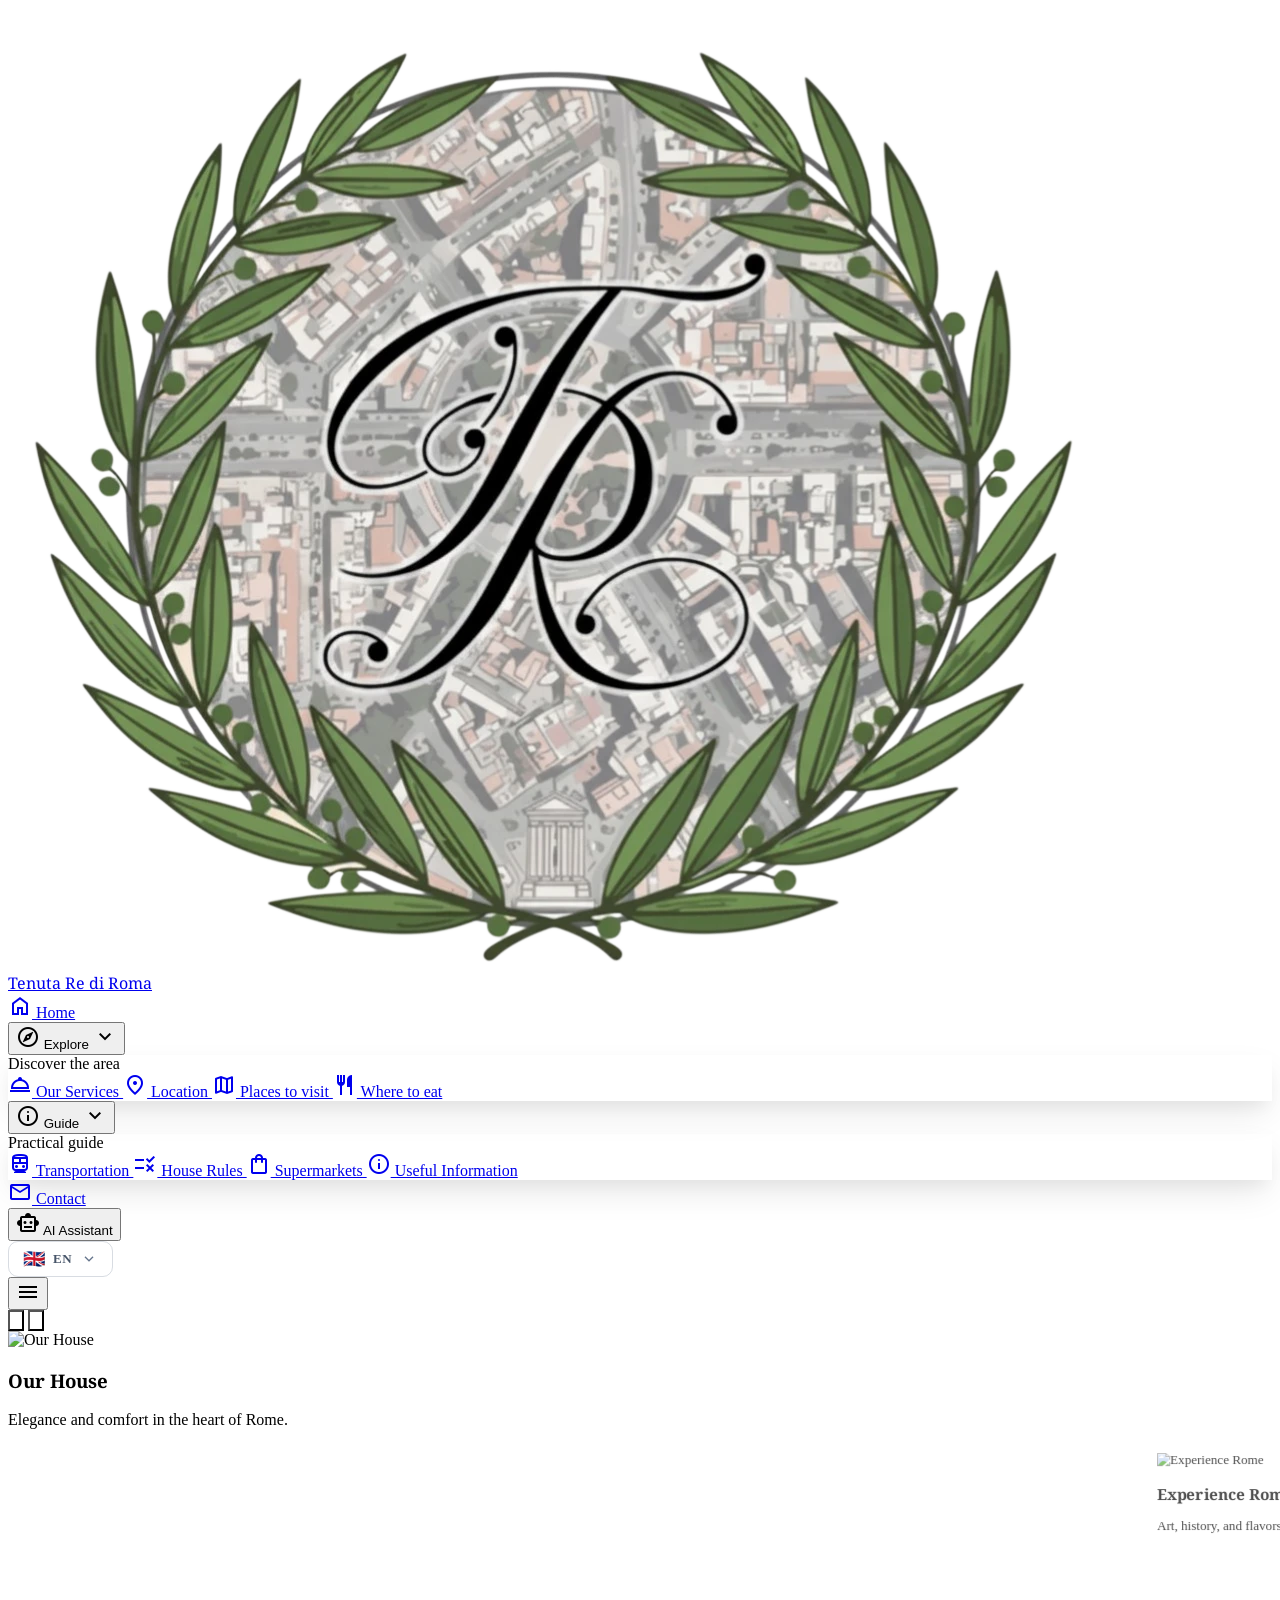
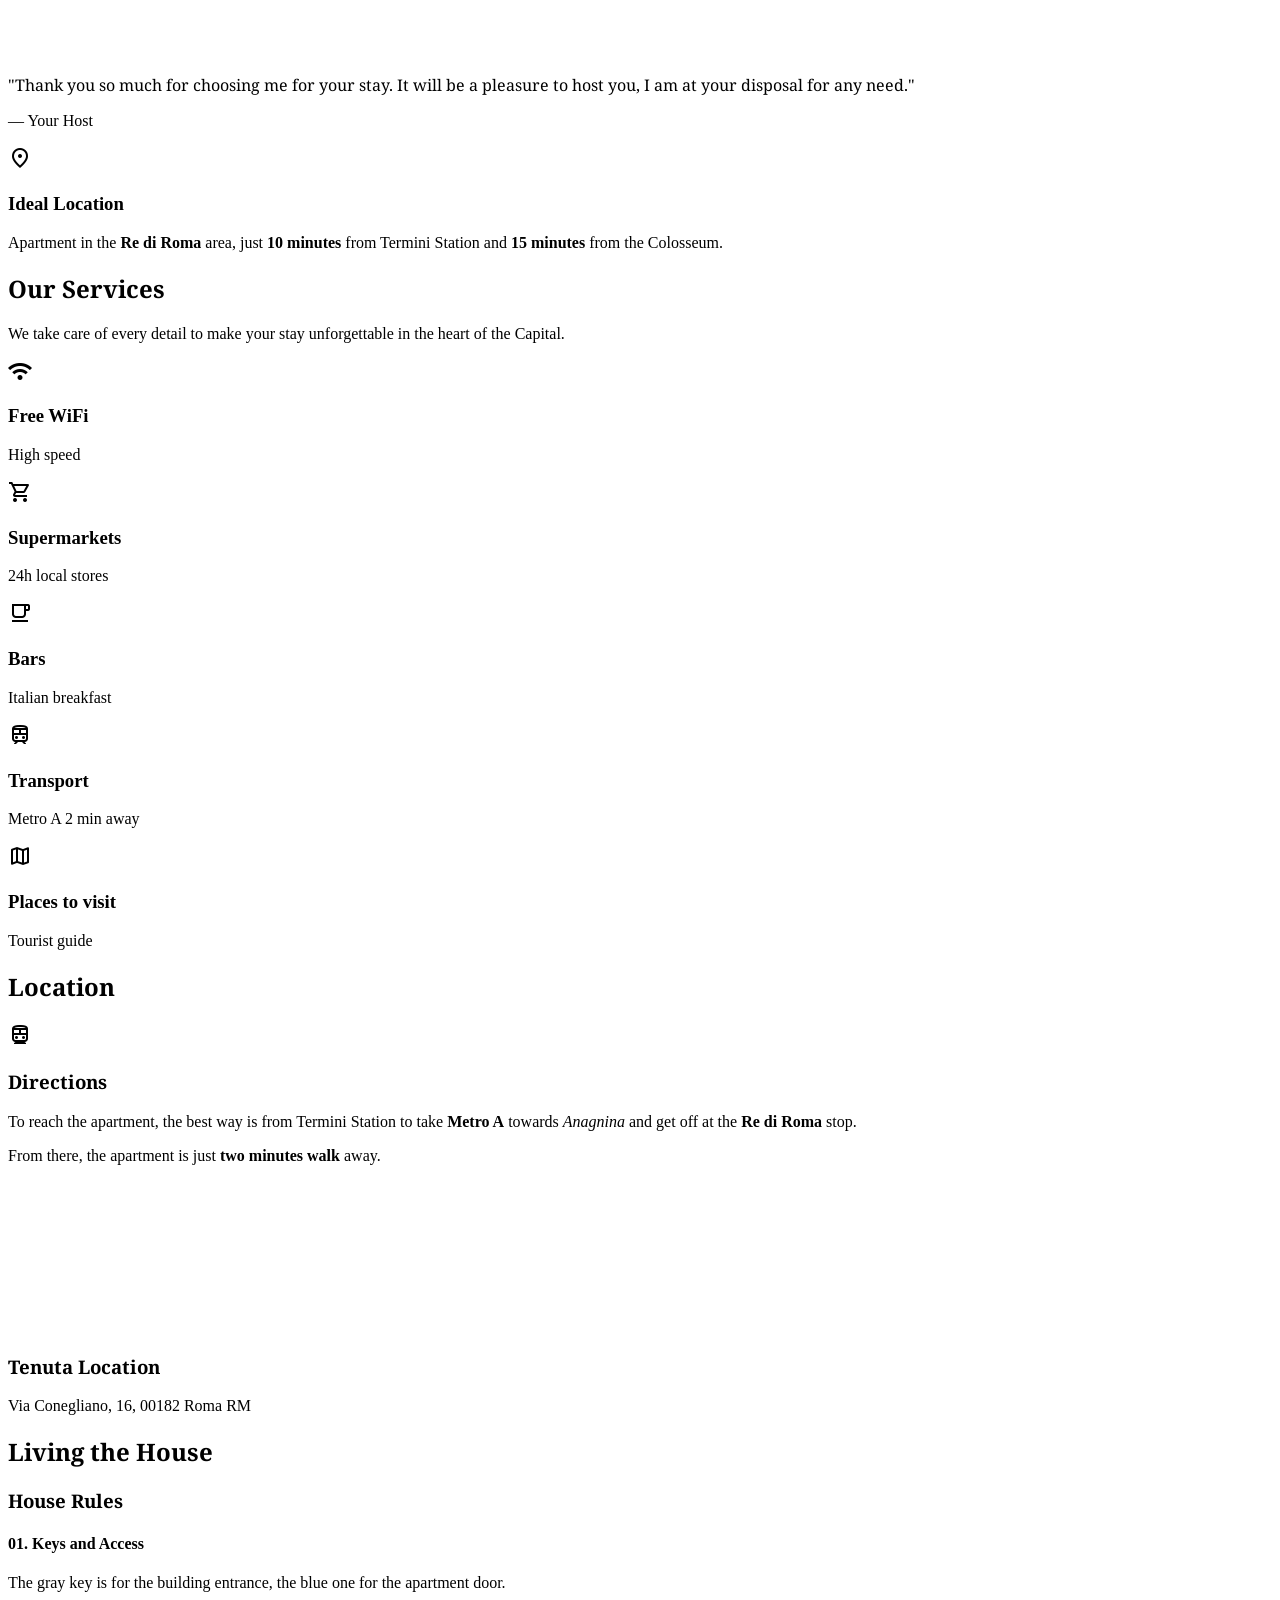
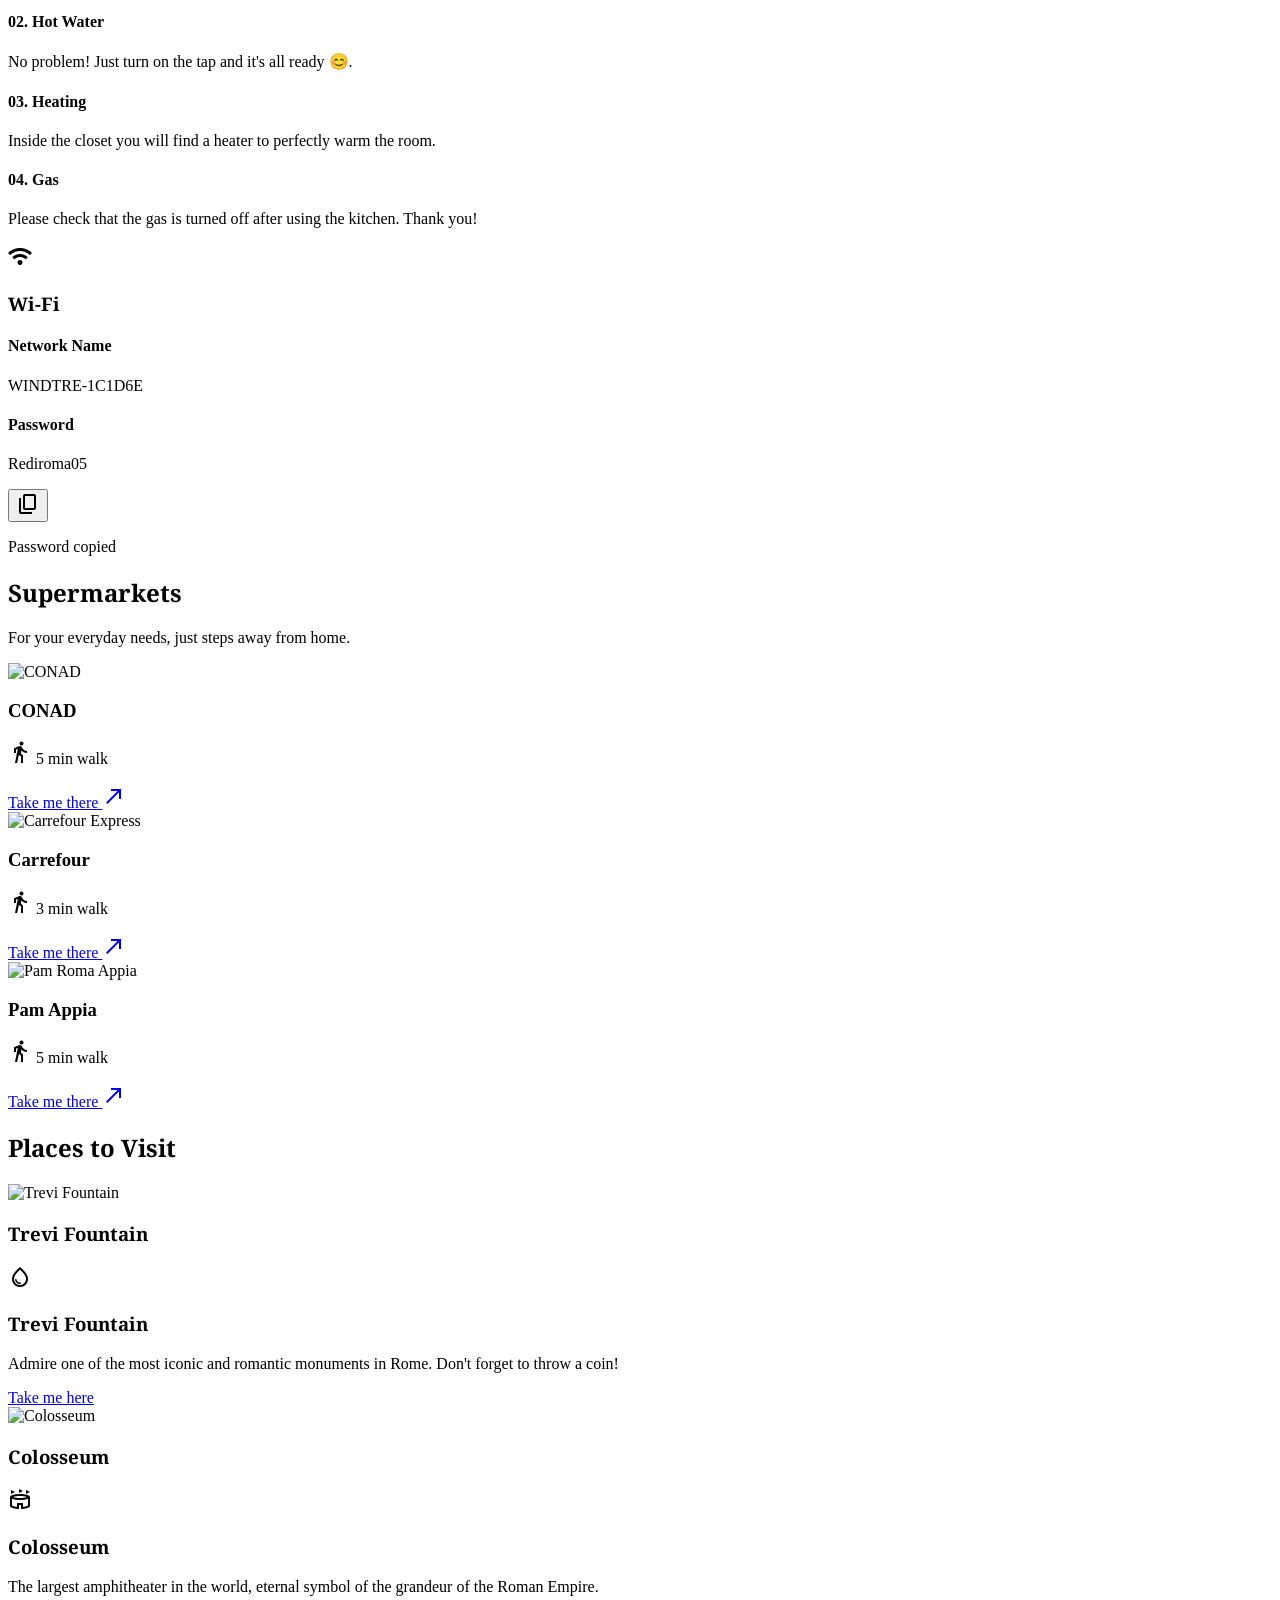
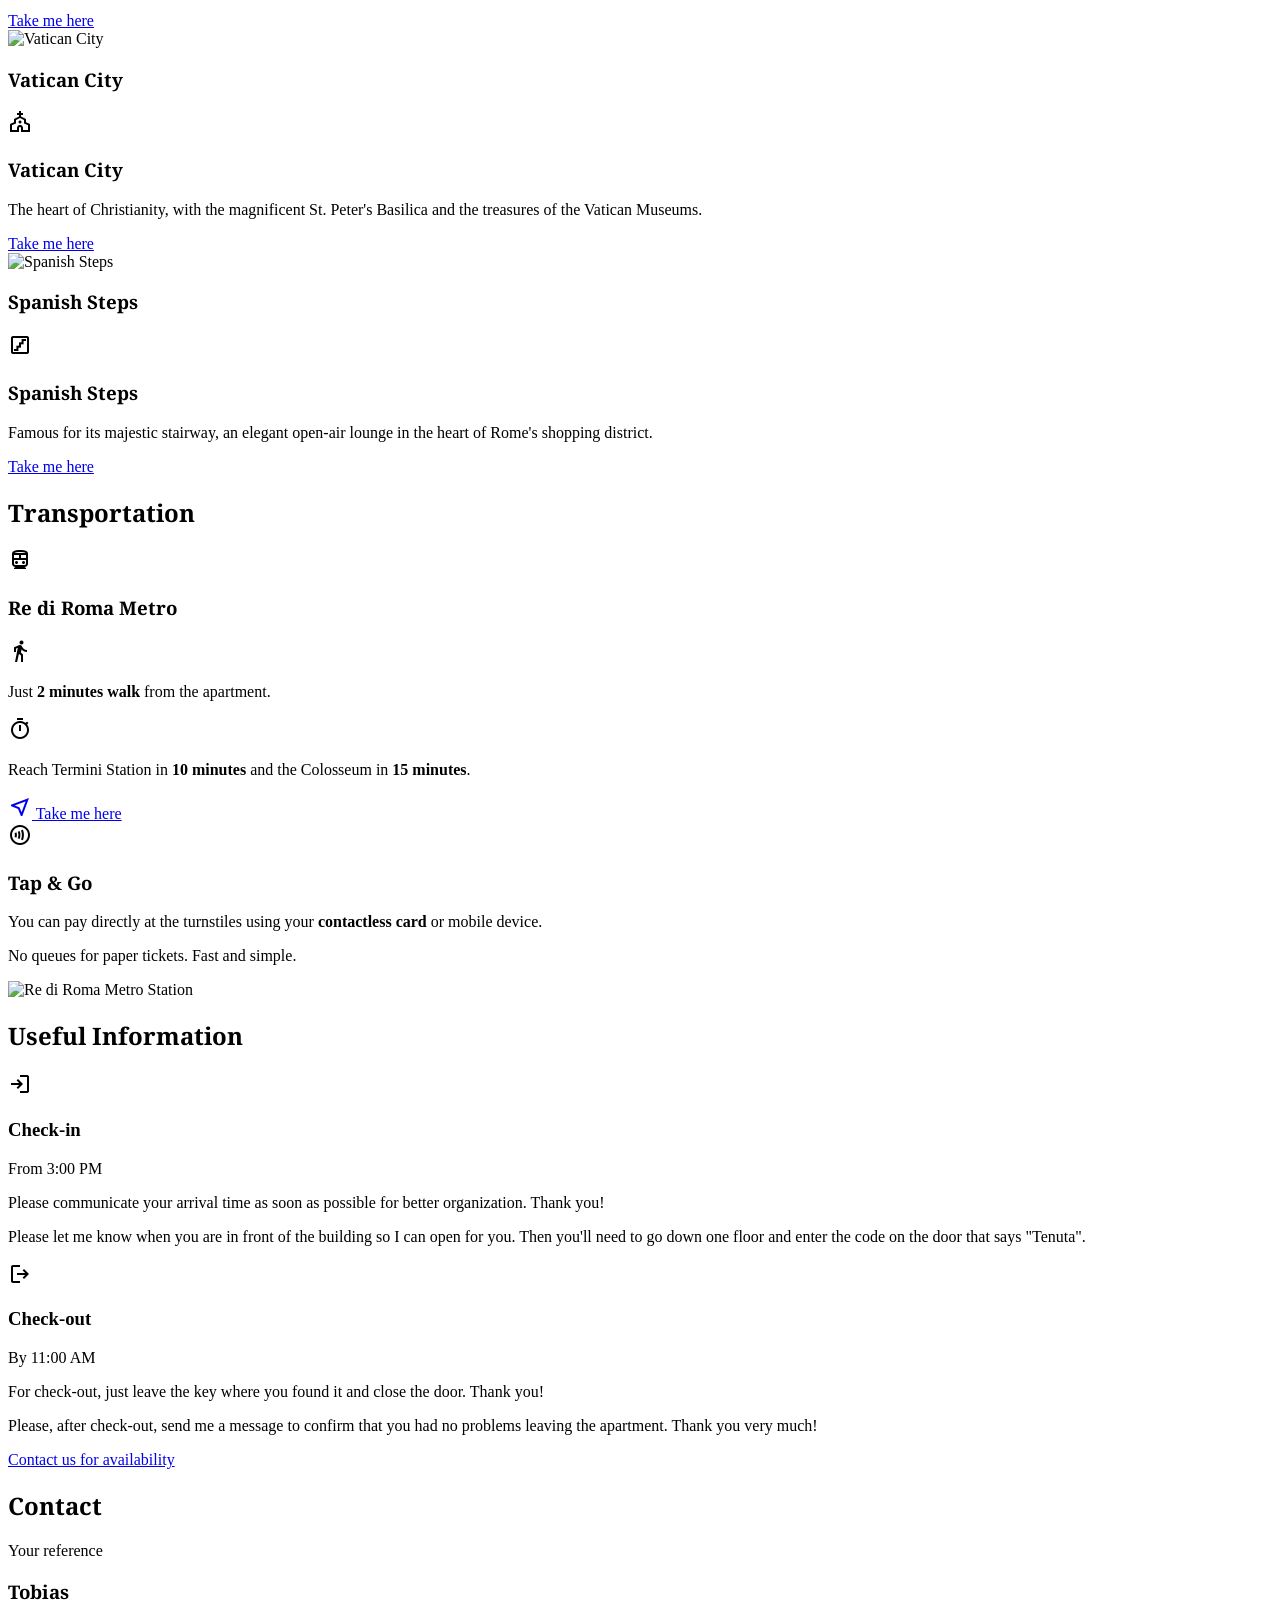
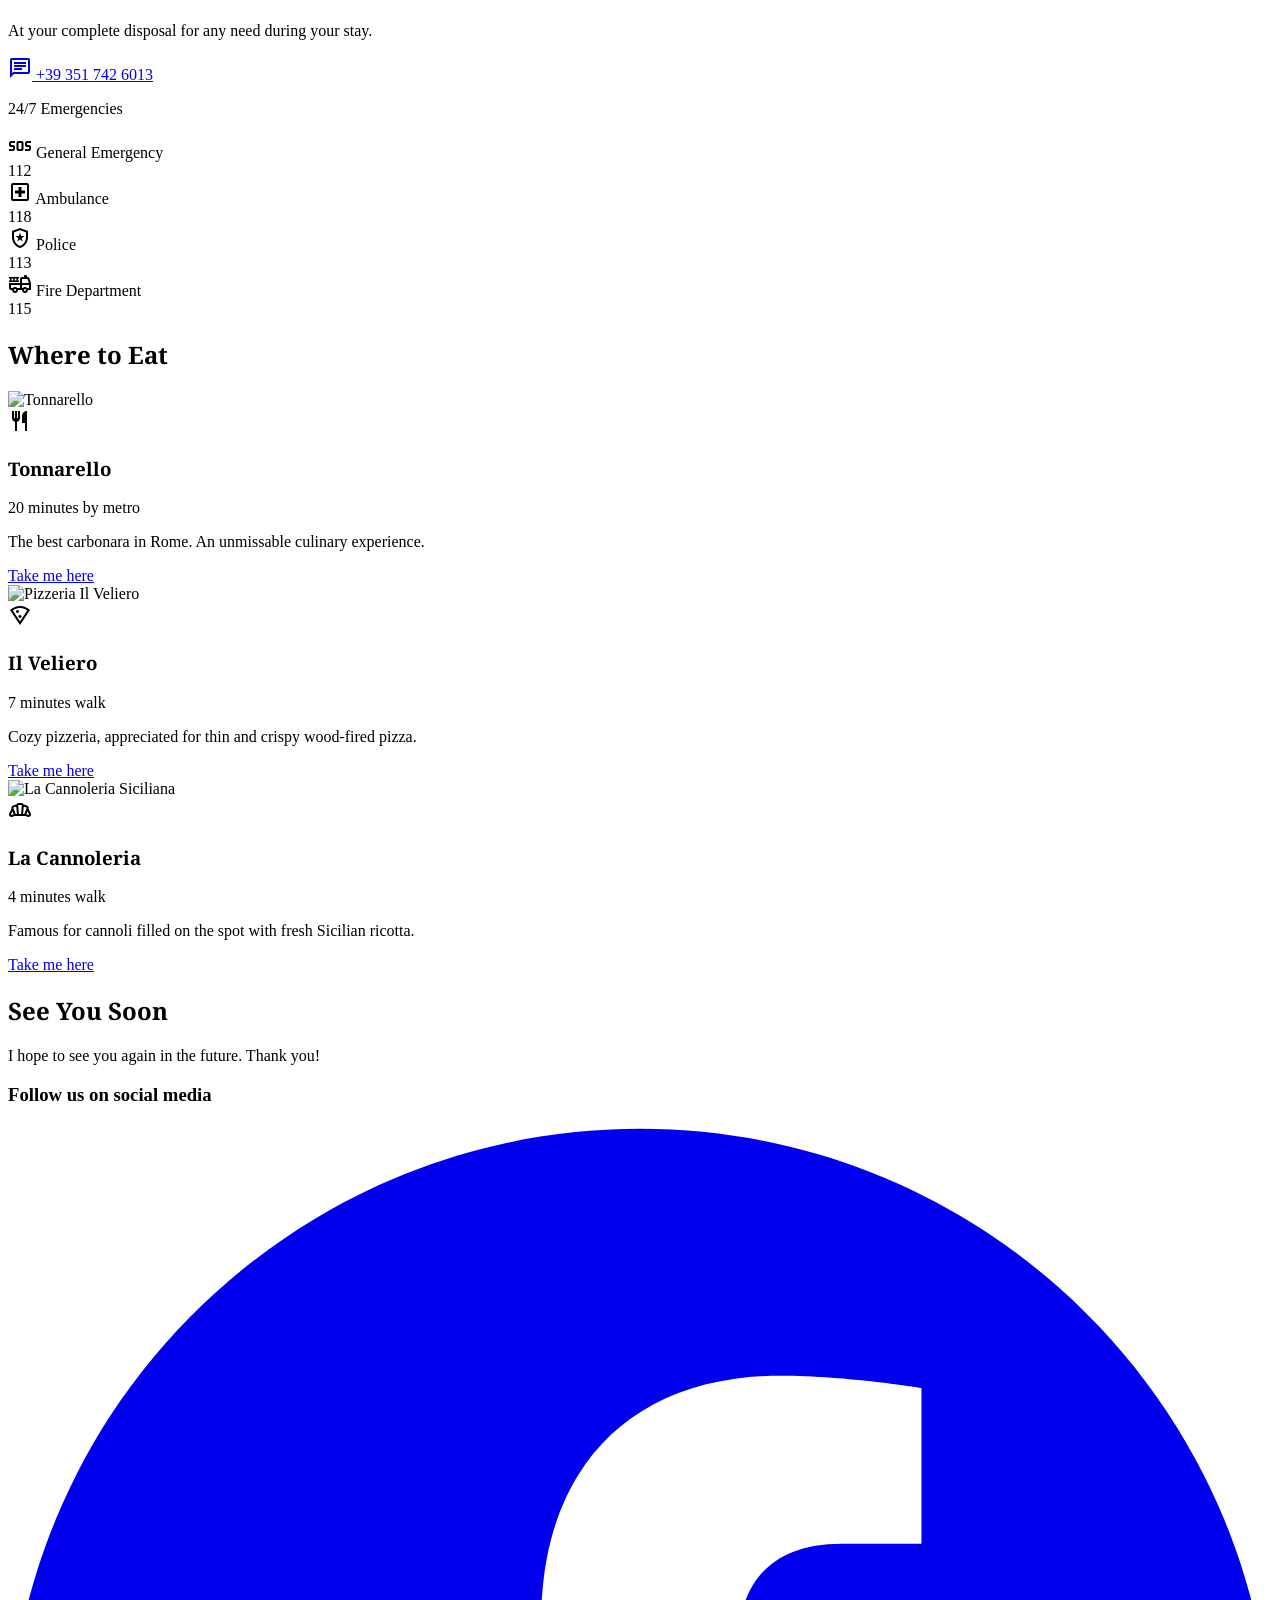
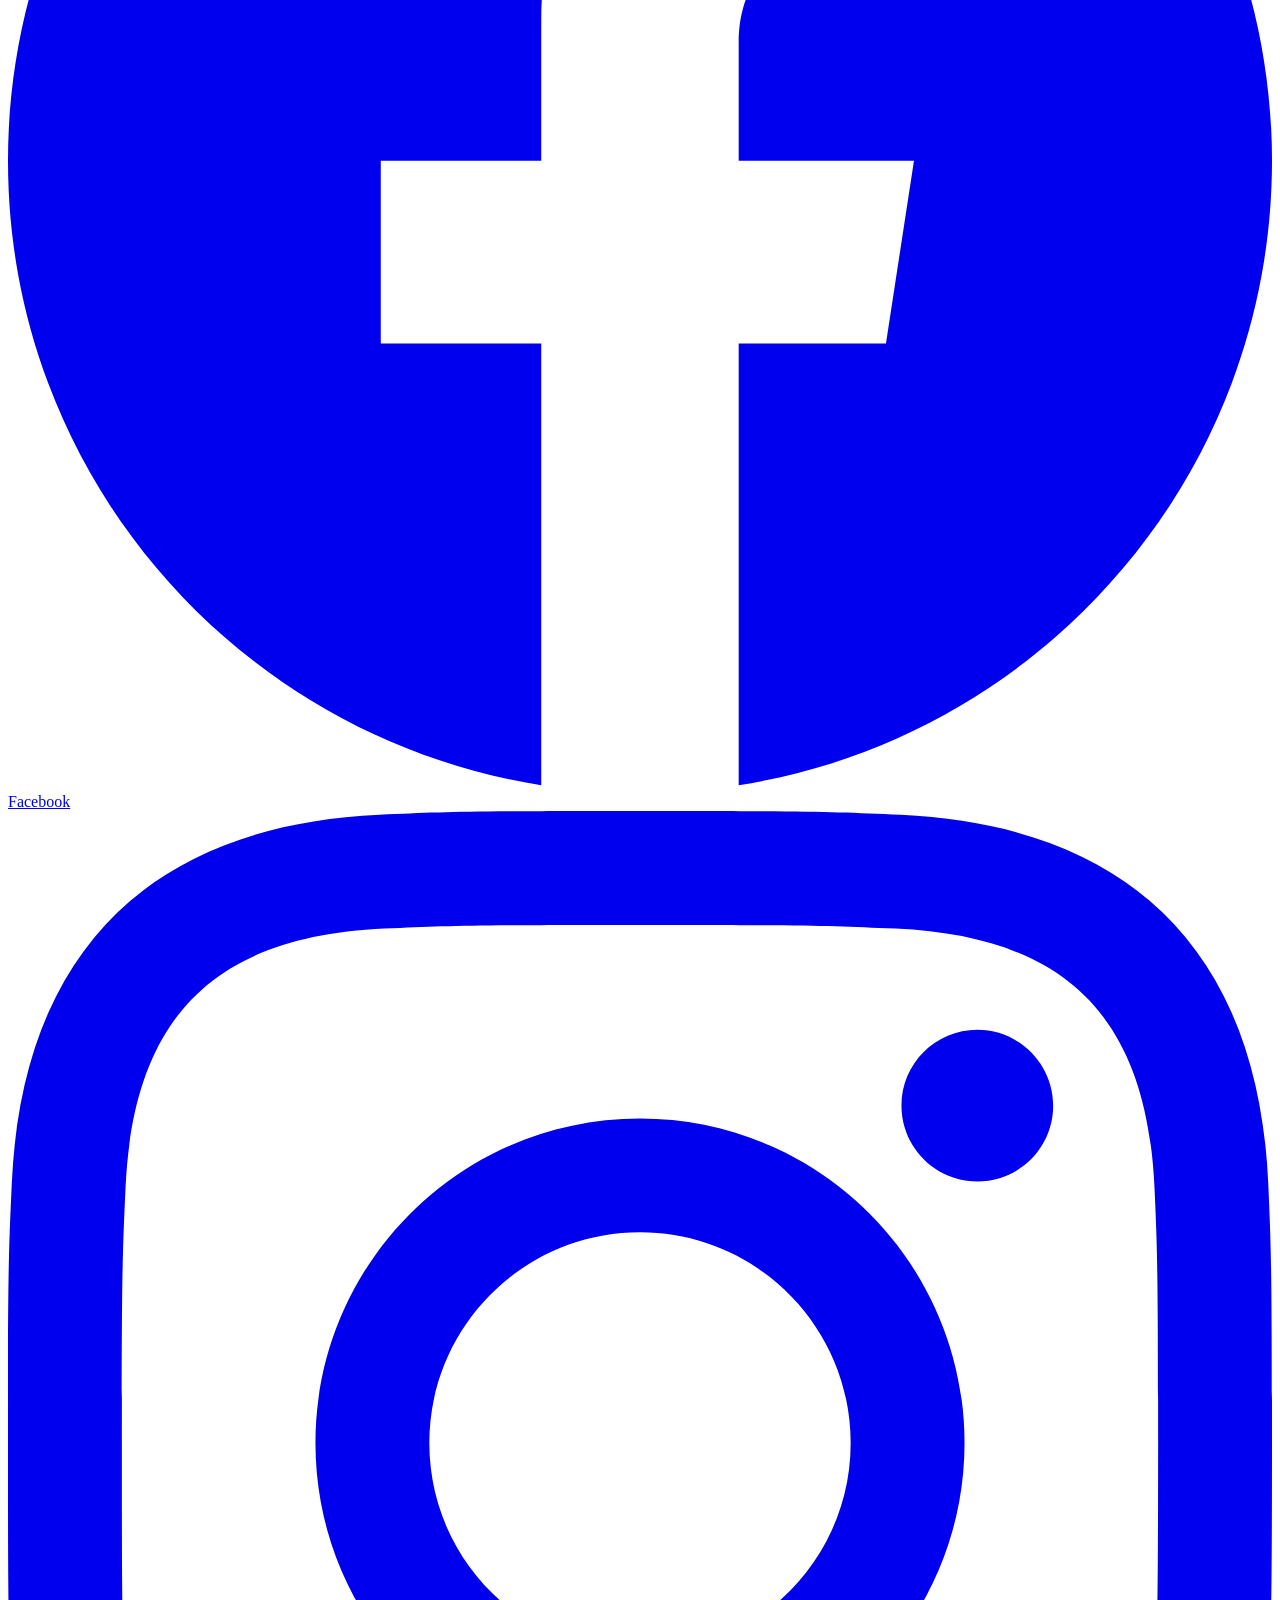
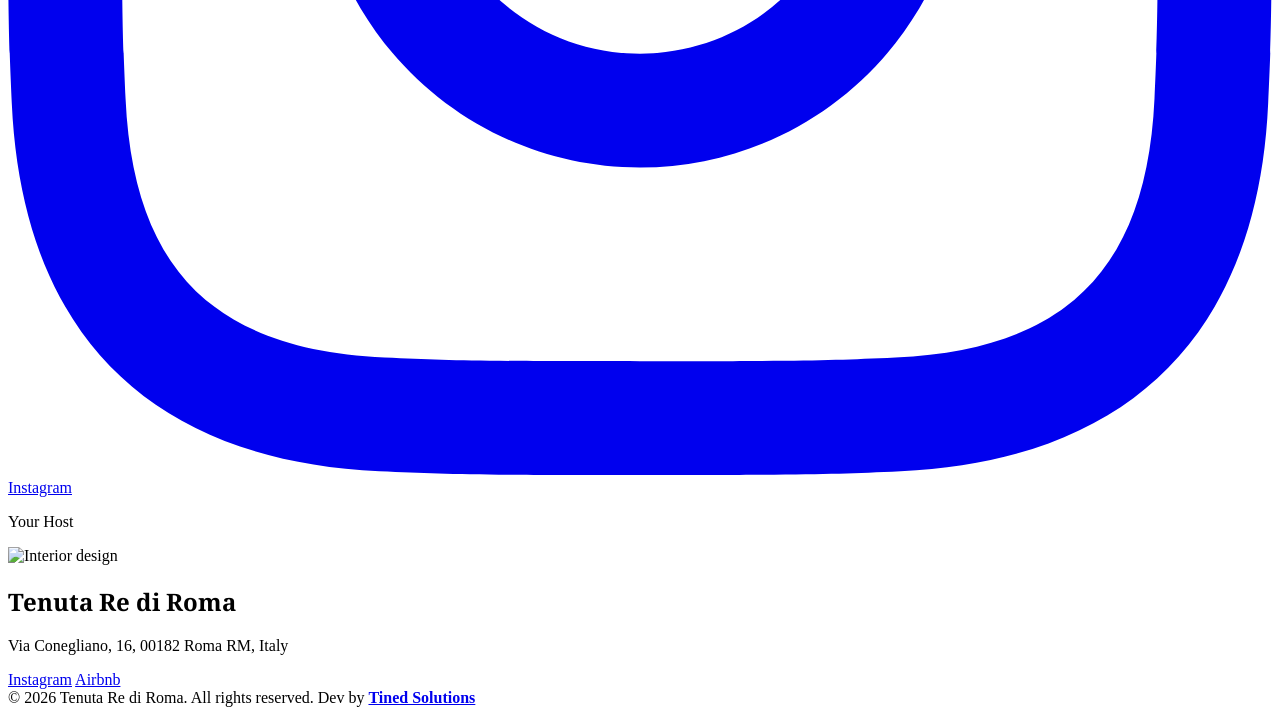
==== commit 8ec2aab2: "fix: corregir logo de Instagram en botones sociales - Reemplazar logo de Pinterest con logo oficial " ====
--- a/en.html
+++ b/en.html
@@ -5,7 +5,7 @@
 <meta content="width=device-width, initial-scale=1.0" name="viewport"/>
 <title>Tenuta Re di Roma</title>
 <script src="https://cdn.tailwindcss.com?plugins=forms,container-queries"></script>
-<link href="https://fonts.googleapis.com/css2?family=Work+Sans:wght@300;400;500;600;700;900&family=Noto+Serif:wght@400;700&display=swap" rel="stylesheet"/>
+<link href="https://fonts.googleapis.com/css2?family=Work+Sans:wght@300;400;500;600;700;900&family=Playfair+Display:wght@400;500;600;700;800;900&family=Noto+Serif:wght@400;700&display=swap" rel="stylesheet"/>
 <link href="https://fonts.googleapis.com/css2?family=Material+Symbols+Outlined:wght,FILL@100..700,0..1&display=swap" rel="stylesheet"/>
 
 <!-- Tailwind Configuration -->
@@ -218,7 +218,7 @@
         <div class="absolute bottom-1/4 right-1/4 w-48 h-48 sm:w-96 sm:h-96 bg-primary/10 rounded-full filter blur-3xl"></div>
     </div>
 
-    <div class="relative w-full max-w-6xl mx-auto px-4 sm:px-8 py-8 sm:py-12">
+    <div class="relative w-full max-w-6xl mx-auto px-4 sm:px-8 py-6 sm:py-8 md:py-10">
         <div class="carousel-container relative">
 
             <!-- Navigation buttons -->
@@ -234,13 +234,13 @@
             </button>
 
             <!-- Carousel track -->
-            <div class="carousel-track relative h-[400px] sm:h-[500px] md:h-[600px] overflow-hidden">
+            <div class="carousel-track relative h-[300px] sm:h-[380px] md:h-[460px] lg:h-[520px] xl:h-[480px] overflow-hidden">
 
                 <!-- Slide 1 -->
                 <div class="carousel-item active absolute top-0 left-0 w-full h-full">
-                    <div class="w-full h-full p-4 sm:p-8">
-                        <div class="w-full h-full rounded-xl sm:rounded-2xl overflow-hidden relative group bg-[#1a1d15]">
-                            <img src="assets/pasilloTenuta.webp" alt="Our House" class="absolute inset-0 w-full h-full object-fit transition-transform duration-500 group-hover:scale-110" />
+                    <div class="w-full h-full p-3 sm:p-6 md:p-8">
+                        <div class="w-full h-full rounded-xl sm:rounded-2xl overflow-hidden relative group bg-[#1a1d15] flex items-center justify-center">
+                            <img src="assets/pasilloTenuta.webp" alt="Our House" class="w-full h-full object-cover transition-transform duration-500 group-hover:scale-105" />
                             <div class="absolute inset-0 bg-gradient-to-br from-primary/40 to-primary/20 mix-blend-overlay"></div>
                             <div class="absolute inset-x-0 bottom-0 p-4 sm:p-8 bg-gradient-to-t from-black/80 via-black/40 to-transparent">
                                 <h3 class="text-white text-xl sm:text-2xl md:text-3xl font-bold serif-title mb-2 sm:mb-3">Our House</h3>
@@ -252,9 +252,9 @@
 
                 <!-- Slide 2 -->
                 <div class="carousel-item next absolute top-0 left-0 w-full h-full">
-                    <div class="w-full h-full p-4 sm:p-8">
-                        <div class="w-full h-full rounded-xl sm:rounded-2xl overflow-hidden relative group bg-[#1a1d15]">
-                            <img src="assets\mesaConTe.png" alt="Experience Rome" class="absolute inset-0 w-full h-full object-cover transition-transform duration-500 group-hover:scale-110" />
+                    <div class="w-full h-full p-3 sm:p-6 md:p-8">
+                        <div class="w-full h-full rounded-xl sm:rounded-2xl overflow-hidden relative group bg-[#1a1d15] flex items-center justify-center">
+                            <img src="assets\mesaConTe.png" alt="Experience Rome" class="w-full h-full object-cover transition-transform duration-500 group-hover:scale-105" />
                             <div class="absolute inset-0 bg-gradient-to-br from-primary/30 to-[#2a3a15]/40 mix-blend-overlay"></div>
                             <div class="absolute inset-x-0 bottom-0 p-4 sm:p-8 bg-gradient-to-t from-black/80 via-black/40 to-transparent">
                                 <h3 class="text-white text-xl sm:text-2xl md:text-3xl font-bold serif-title mb-2 sm:mb-3">Experience Rome</h3>
@@ -266,9 +266,9 @@
 
                 <!-- Slide 3 -->
                 <div class="carousel-item hidden absolute top-0 left-0 w-full h-full">
-                    <div class="w-full h-full p-4 sm:p-8">
-                        <div class="w-full h-full rounded-xl sm:rounded-2xl overflow-hidden relative group bg-[#1a1d15]">
-                            <img src="assets\habitacionTenuta.png" alt="Your Retreat" class="absolute inset-0 w-full h-full object-cover transition-transform duration-500 group-hover:scale-110" />
+                    <div class="w-full h-full p-3 sm:p-6 md:p-8">
+                        <div class="w-full h-full rounded-xl sm:rounded-2xl overflow-hidden relative group bg-[#1a1d15] flex items-center justify-center">
+                            <img src="assets\habitacionTenuta.png" alt="Your Retreat" class="w-full h-full object-cover transition-transform duration-500 group-hover:scale-105" />
                             <div class="absolute inset-0 bg-gradient-to-br from-[#415a22]/40 to-primary/20 mix-blend-overlay"></div>
                             <div class="absolute inset-x-0 bottom-0 p-4 sm:p-8 bg-gradient-to-t from-black/80 via-black/40 to-transparent">
                                 <h3 class="text-white text-xl sm:text-2xl md:text-3xl font-bold serif-title mb-2 sm:mb-3">Your Retreat</h3>
@@ -743,8 +743,8 @@
             <div class="h-1 w-20 bg-primary/70 rounded-full mx-auto"></div>
         </div>
 
-        <div class="flex flex-col md:flex-row w-full gap-4 md:gap-5 h-[400px] overflow-x-auto md:overflow-visible snap-x snap-mandatory pb-4 md:pb-0 scroll-smooth [&::-webkit-scrollbar]:hidden [-ms-overflow-style:none] [scrollbar-width:none]">
-            <div class="group relative flex-none w-[80vw] sm:w-[60vw] md:w-auto md:flex-1 md:hover:flex-[1.8] snap-center h-full overflow-hidden transition-all duration-700 ease-in-out cursor-pointer rounded-t-full rounded-b-[2rem] shadow-lg border-[4px] border-white dark:border-[#1a1d15]">
+        <div class="flex flex-row flex-nowrap w-full gap-3 md:gap-5 h-[420px] sm:h-[460px] md:h-[500px] overflow-x-auto md:overflow-visible snap-x snap-mandatory pb-4 md:pb-0 scroll-smooth px-2 sm:px-0 [&::-webkit-scrollbar]:hidden [-ms-overflow-style:none] [scrollbar-width:none]">
+            <div class="group relative flex-none w-[calc(100vw-40px)] sm:w-[calc(60vw-12px)] md:w-auto md:flex-1 md:hover:flex-[1.8] snap-center h-full overflow-hidden transition-all duration-700 ease-in-out cursor-pointer rounded-t-full rounded-b-[2rem] shadow-lg border-[4px] border-white dark:border-[#1a1d15]">
                 <img alt="Tonnarello" class="absolute inset-0 w-full h-full object-cover transition-transform duration-1000 md:group-hover:scale-110 md:group-hover:rotate-1" src="https://lh3.googleusercontent.com/aida-public/[base64]"/>
                 <div class="absolute inset-0 bg-gradient-to-t from-[#1a1d15]/95 via-[#1a1d15]/40 to-transparent opacity-90 md:opacity-80 md:group-hover:opacity-90 transition-opacity duration-500"></div>
                 <div class="absolute inset-0 flex flex-col justify-end p-6 text-center pb-8">
@@ -762,7 +762,7 @@
                 </div>
             </div>
 
-            <div class="group relative flex-none w-[80vw] sm:w-[60vw] md:w-auto md:flex-1 md:hover:flex-[1.8] snap-center h-full overflow-hidden transition-all duration-700 ease-in-out cursor-pointer rounded-t-full rounded-b-[2rem] shadow-lg border-[4px] border-white dark:border-[#1a1d15]">
+            <div class="group relative flex-none w-[calc(100vw-40px)] sm:w-[calc(60vw-12px)] md:w-auto md:flex-1 md:hover:flex-[1.8] snap-center h-full overflow-hidden transition-all duration-700 ease-in-out cursor-pointer rounded-t-full rounded-b-[2rem] shadow-lg border-[4px] border-white dark:border-[#1a1d15]">
                 <img alt="Pizzeria Il Veliero" class="absolute inset-0 w-full h-full object-cover transition-transform duration-1000 md:group-hover:scale-110 md:group-hover:-rotate-1" src="https://lh3.googleusercontent.com/aida-public/[base64]"/>
                 <div class="absolute inset-0 bg-gradient-to-t from-[#1a1d15]/95 via-[#1a1d15]/40 to-transparent opacity-90 md:opacity-80 md:group-hover:opacity-90 transition-opacity duration-500"></div>
                 <div class="absolute inset-0 flex flex-col justify-end p-6 text-center pb-8">
@@ -780,7 +780,7 @@
                 </div>
             </div>
 
-            <div class="group relative flex-none w-[80vw] sm:w-[60vw] md:w-auto md:flex-1 md:hover:flex-[1.8] snap-center h-full overflow-hidden transition-all duration-700 ease-in-out cursor-pointer rounded-t-full rounded-b-[2rem] shadow-lg border-[4px] border-white dark:border-[#1a1d15]">
+            <div class="group relative flex-none w-[calc(100vw-40px)] sm:w-[calc(60vw-12px)] md:w-auto md:flex-1 md:hover:flex-[1.8] snap-center h-full overflow-hidden transition-all duration-700 ease-in-out cursor-pointer rounded-t-full rounded-b-[2rem] shadow-lg border-[4px] border-white dark:border-[#1a1d15]">
                 <img alt="La Cannoleria Siciliana" class="absolute inset-0 w-full h-full object-cover transition-transform duration-1000 md:group-hover:scale-110 md:group-hover:rotate-1" src="https://lh3.googleusercontent.com/aida-public/[base64]"/>
                 <div class="absolute inset-0 bg-gradient-to-t from-[#1a1d15]/95 via-[#1a1d15]/40 to-transparent opacity-90 md:opacity-80 md:group-hover:opacity-90 transition-opacity duration-500"></div>
                 <div class="absolute inset-0 flex flex-col justify-end p-6 text-center pb-8">
@@ -817,10 +817,16 @@
                     <h3 class="text-primary text-sm font-bold uppercase tracking-widest mb-4">Follow us on social media</h3>
                     <div class="flex flex-col sm:flex-row items-center justify-center md:justify-start gap-4">
                         <a class="flex items-center justify-center gap-3 w-full sm:w-auto bg-background-light dark:bg-[#1a1d15] hover:bg-primary text-primary hover:text-white px-7 py-3.5 rounded-full font-bold transition-all shadow-sm border border-primary/10 active:scale-95" href="#">
-                            <span class="material-symbols-outlined text-2xl">facebook </span> Facebook
+                            <svg class="w-6 h-6" fill="currentColor" viewBox="0 0 24 24" xmlns="http://www.w3.org/2000/svg">
+                                <path d="M24 12.073c0-6.627-5.373-12-12-12s-12 5.373-12 12c0 5.99 4.388 10.954 10.125 11.854v-8.385H7.078v-3.47h3.047V9.43c0-3.007 1.792-4.669 4.533-4.669 1.312 0 2.686.235 2.686.235v2.953H15.83c-1.491 0-1.956.925-1.956 1.874v2.25h3.328l-.532 3.47h-2.796v8.385C19.612 23.027 24 18.062 24 12.073z"/>
+                            </svg>
+                            Facebook
                         </a>
                         <a class="flex items-center justify-center gap-3 w-full sm:w-auto bg-background-light dark:bg-[#1a1d15] hover:bg-primary text-primary hover:text-white px-7 py-3.5 rounded-full font-bold transition-all shadow-sm border border-primary/10 active:scale-95" href="#">
-                            <span class="material-symbols-outlined text-2xl">photo_camera</span> Instagram
+                            <svg class="w-6 h-6" fill="currentColor" viewBox="0 0 24 24" xmlns="http://www.w3.org/2000/svg">
+                                <path d="M12 2.163c3.204 0 3.584.012 4.85.07 3.252.148 4.771 1.691 4.919 4.919.058 1.265.069 1.645.069 4.849 0 3.205-.012 3.584-.069 4.849-.149 3.225-1.664 4.771-4.919 4.919-1.266.058-1.644.07-4.85.07-3.204 0-3.584-.012-4.849-.07-3.26-.149-4.771-1.699-4.919-4.92-.058-1.265-.07-1.644-.07-4.849 0-3.204.013-3.583.07-4.849.149-3.227 1.664-4.771 4.919-4.919 1.266-.057 1.645-.069 4.849-.069zm0-2.163c-3.259 0-3.667.014-4.947.072-4.358.2-6.78 2.618-6.98 6.98-.059 1.281-.073 1.689-.073 4.948 0 3.259.014 3.668.072 4.948.2 4.358 2.618 6.78 6.98 6.98 1.281.058 1.689.072 4.948.072 3.259 0 3.668-.014 4.948-.072 4.354-.2 6.782-2.618 6.979-6.98.059-1.28.073-1.689.073-4.948 0-3.259-.014-3.667-.072-4.947-.196-4.354-2.617-6.78-6.979-6.98-1.281-.059-1.69-.073-4.949-.073zm0 5.838c-3.403 0-6.162 2.759-6.162 6.162s2.759 6.163 6.162 6.163 6.162-2.759 6.162-6.163c0-3.403-2.759-6.162-6.162-6.162zm0 10.162c-2.209 0-4-1.79-4-4 0-2.209 1.791-4 4-4s4 1.791 4 4c0 2.21-1.791 4-4 4zm6.406-11.845c-.796 0-1.441.645-1.441 1.44s.645 1.44 1.441 1.44c.795 0 1.439-.645 1.439-1.44s-.644-1.44-1.439-1.44z"/>
+                            </svg>
+                            Instagram
                         </a>
                     </div>
                 </div>
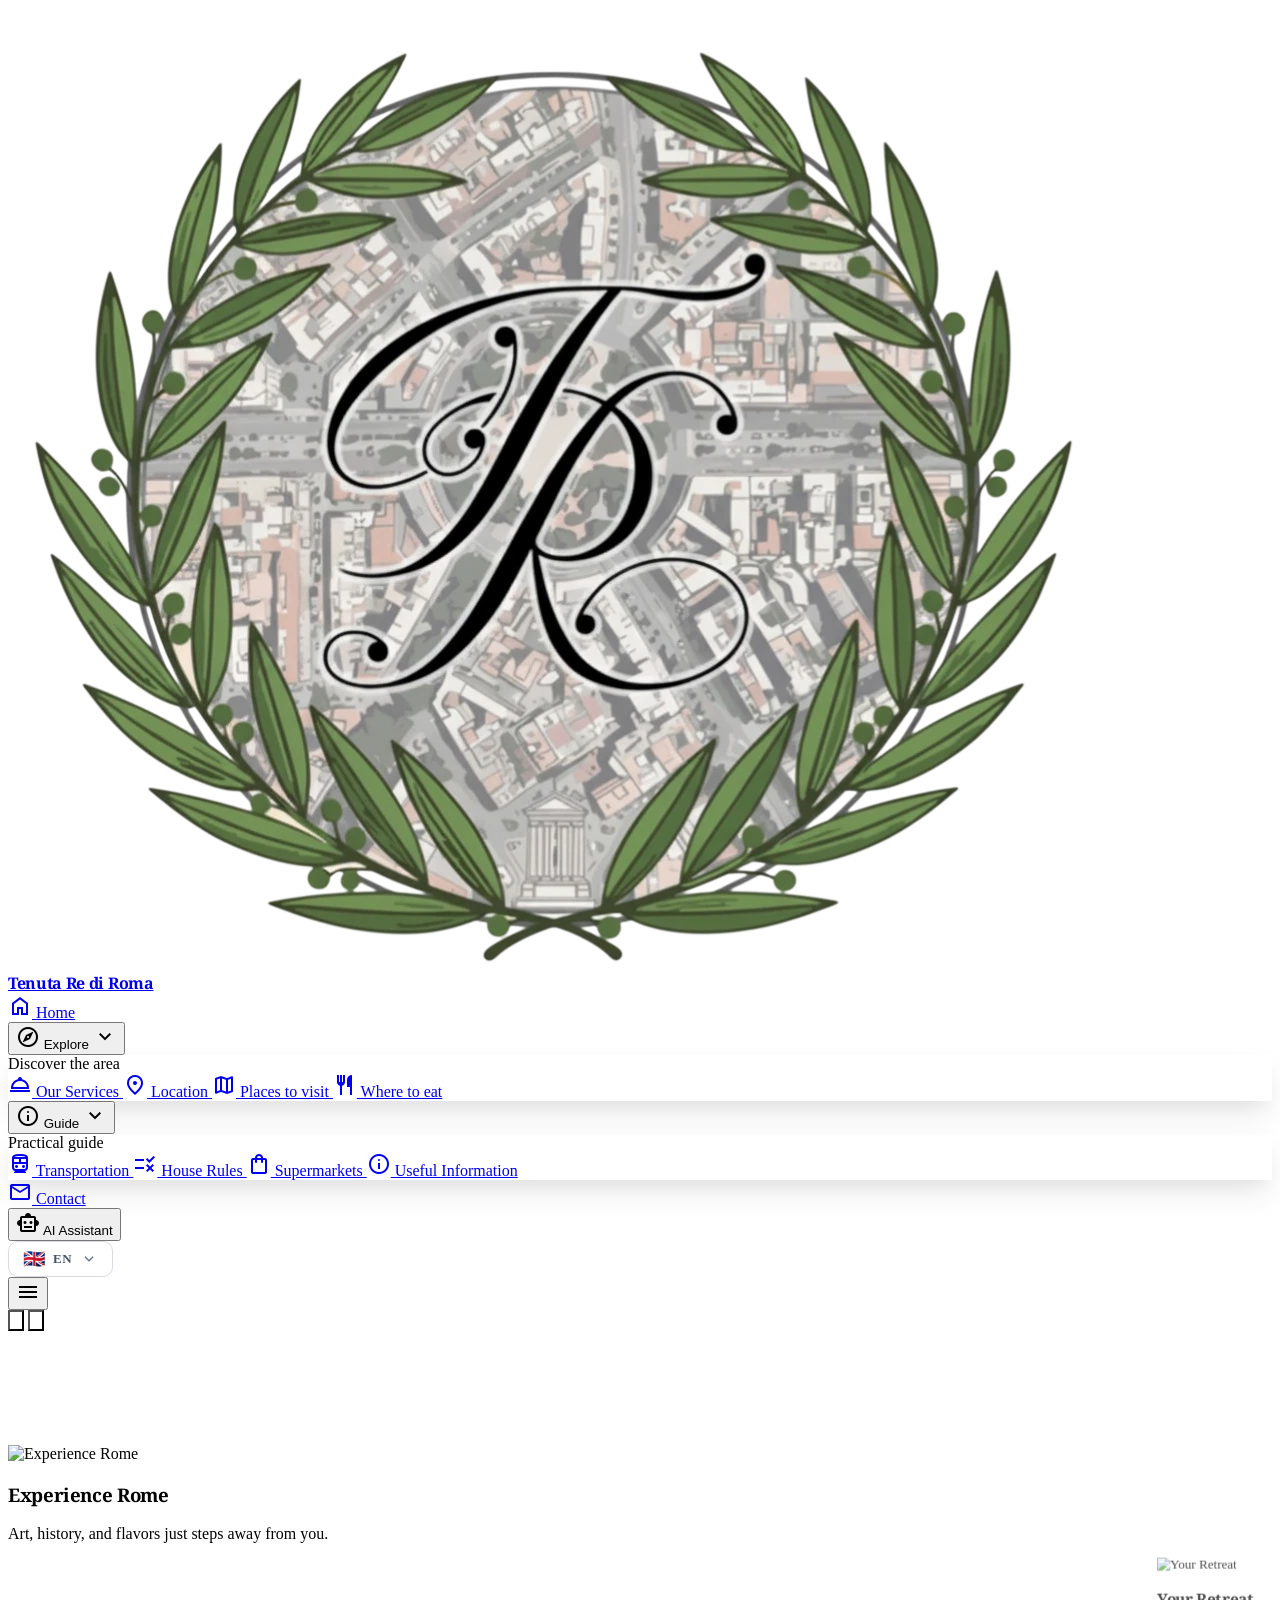
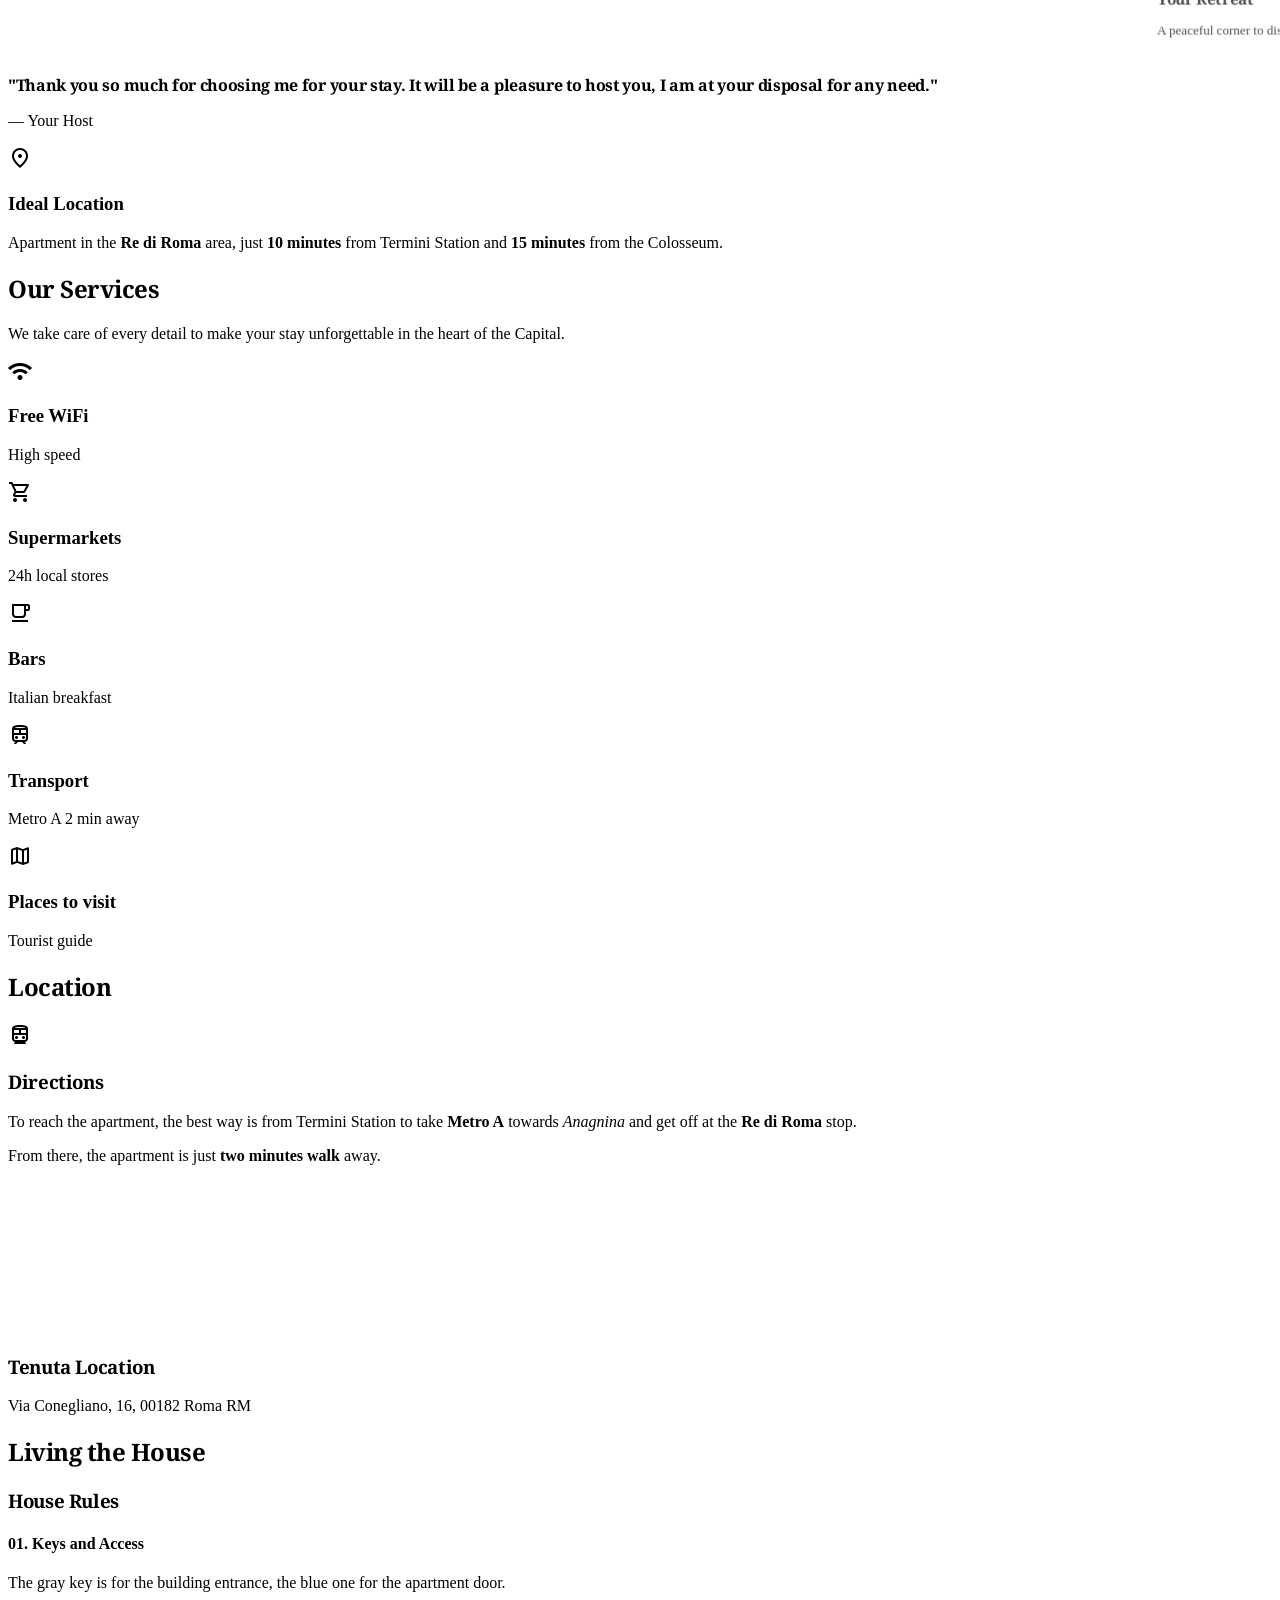
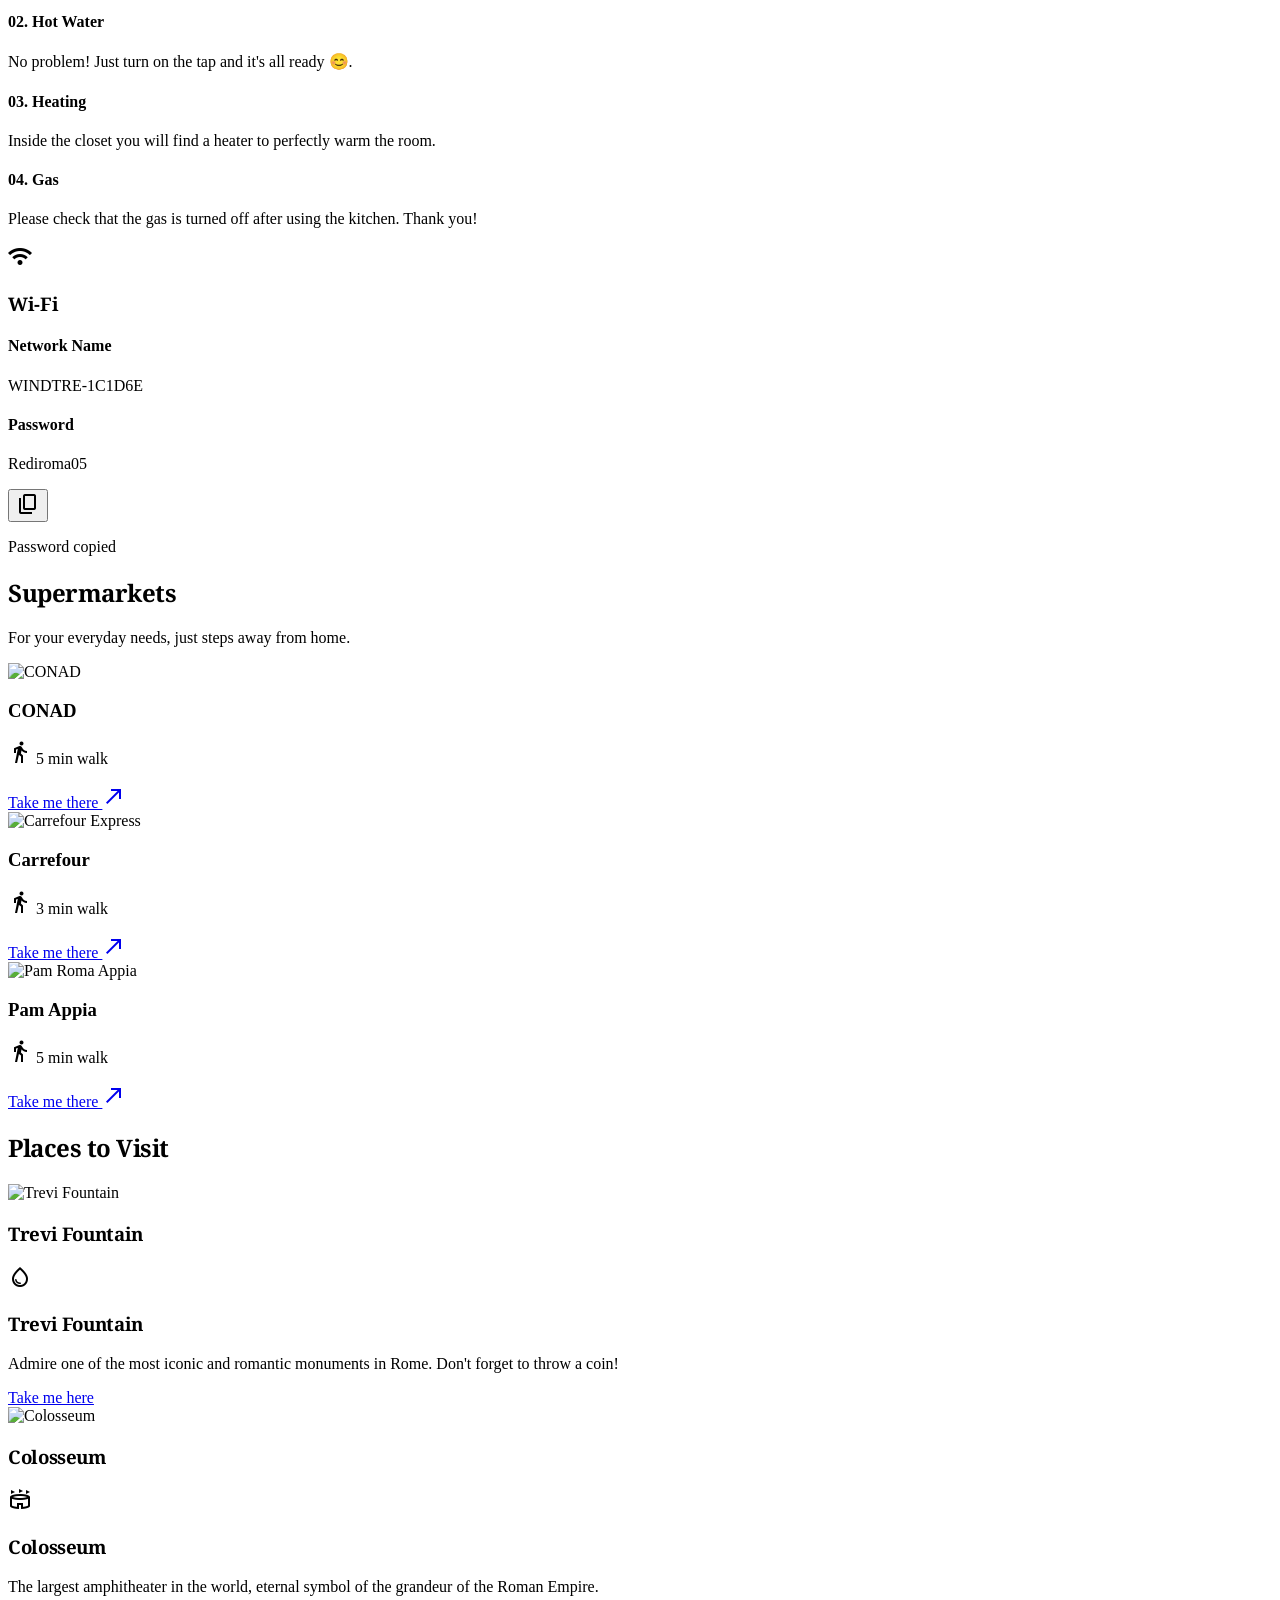
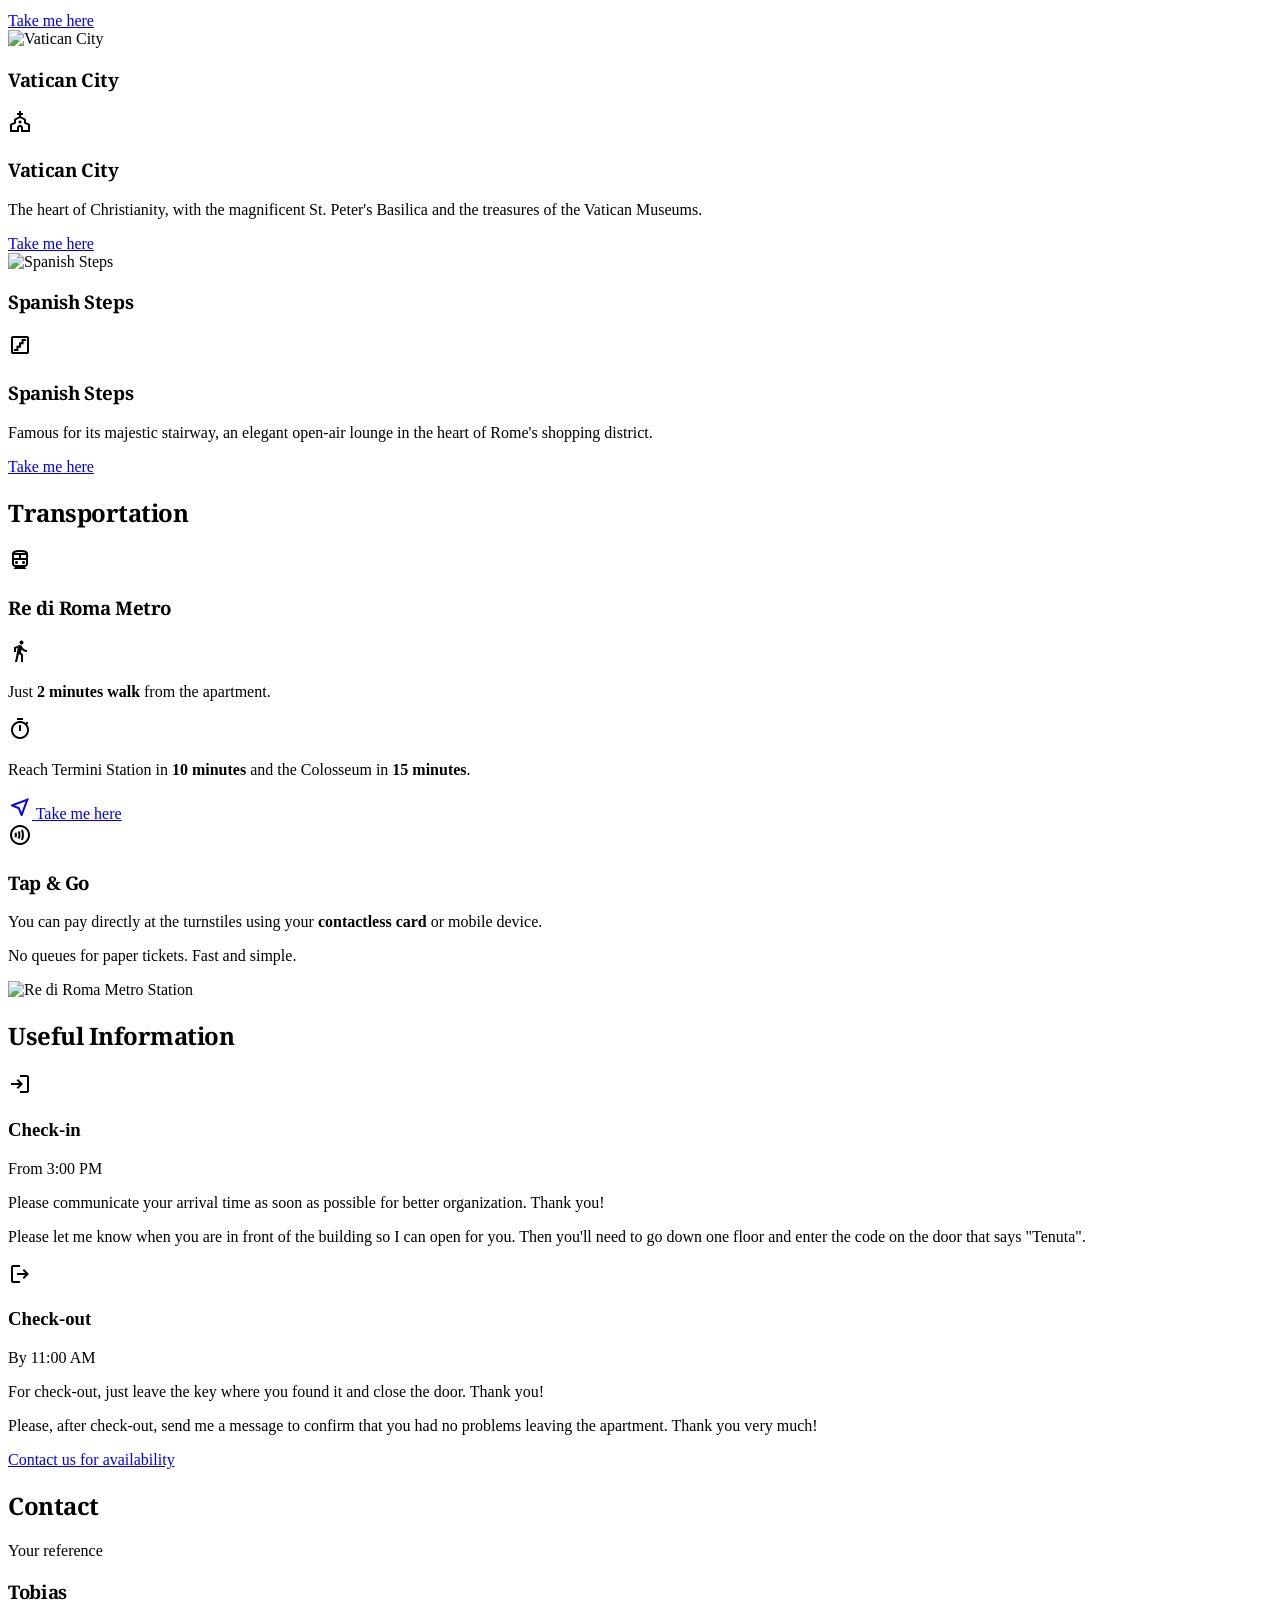
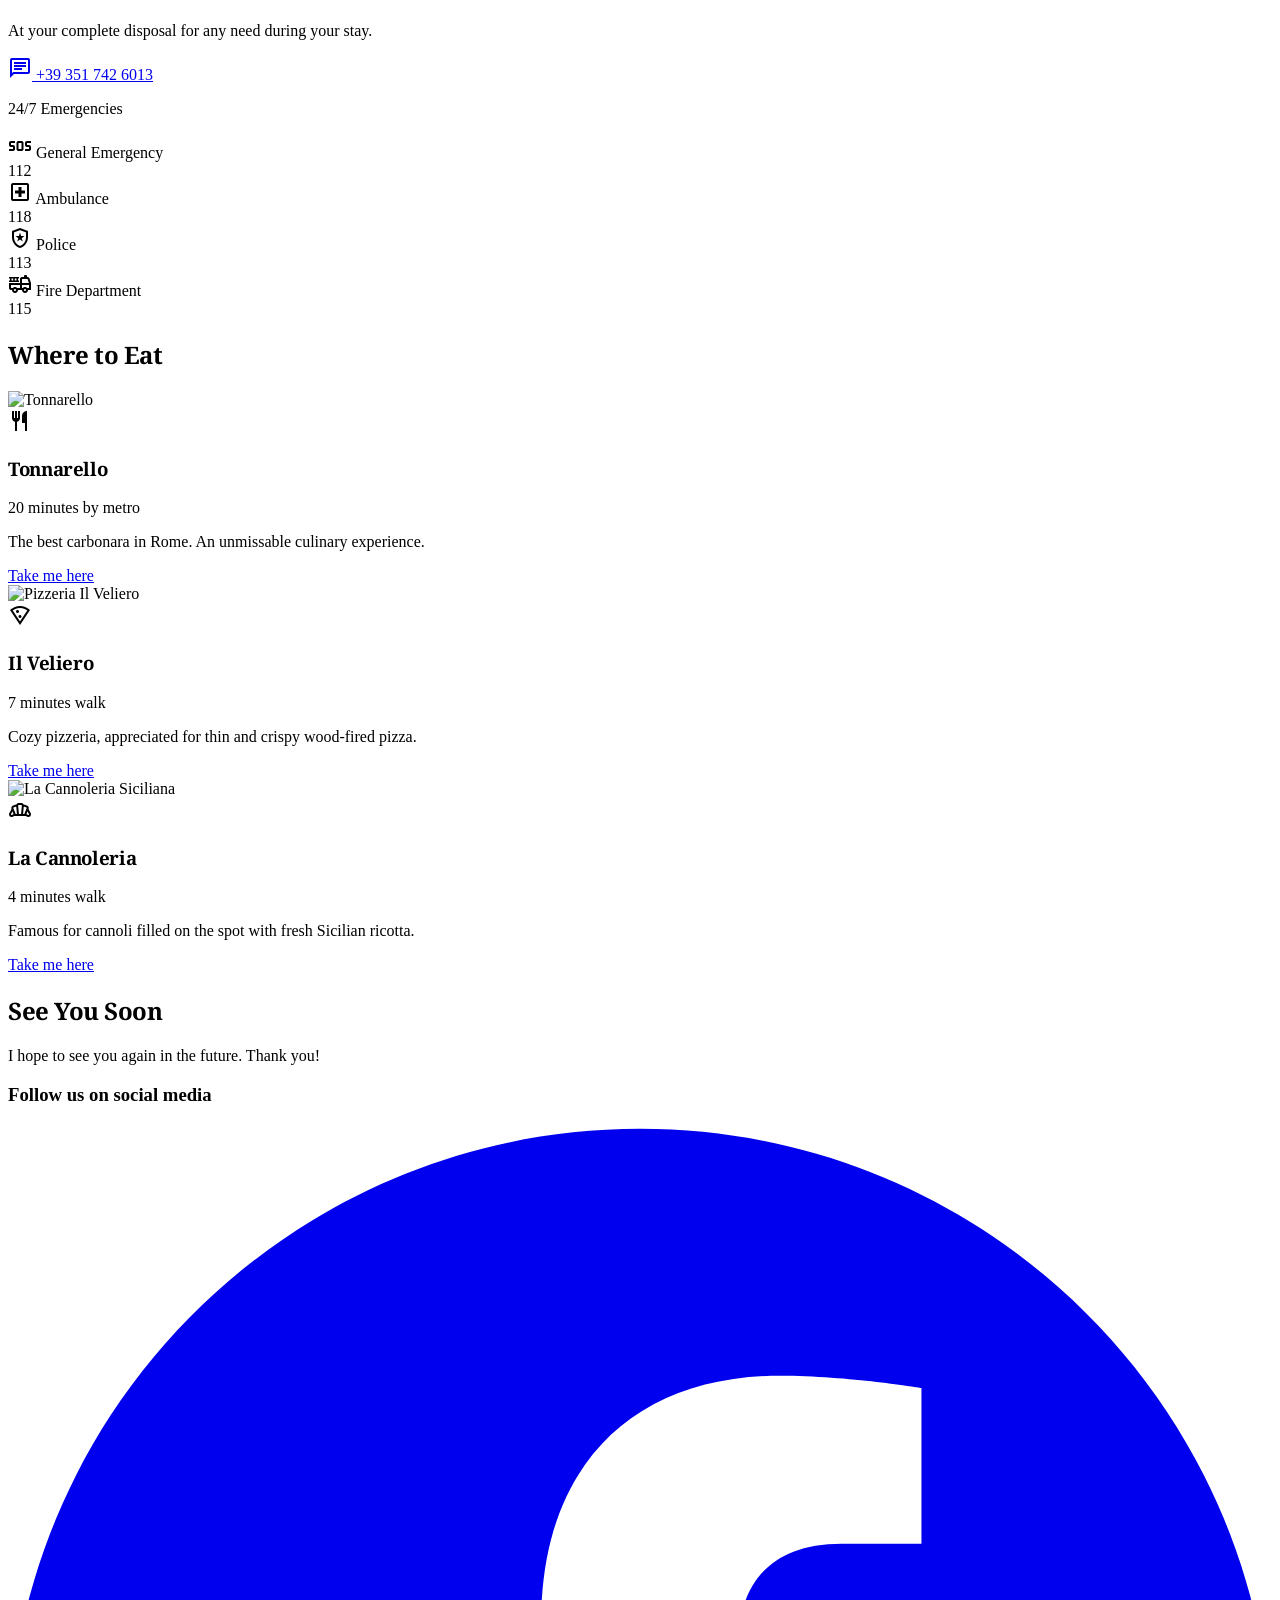
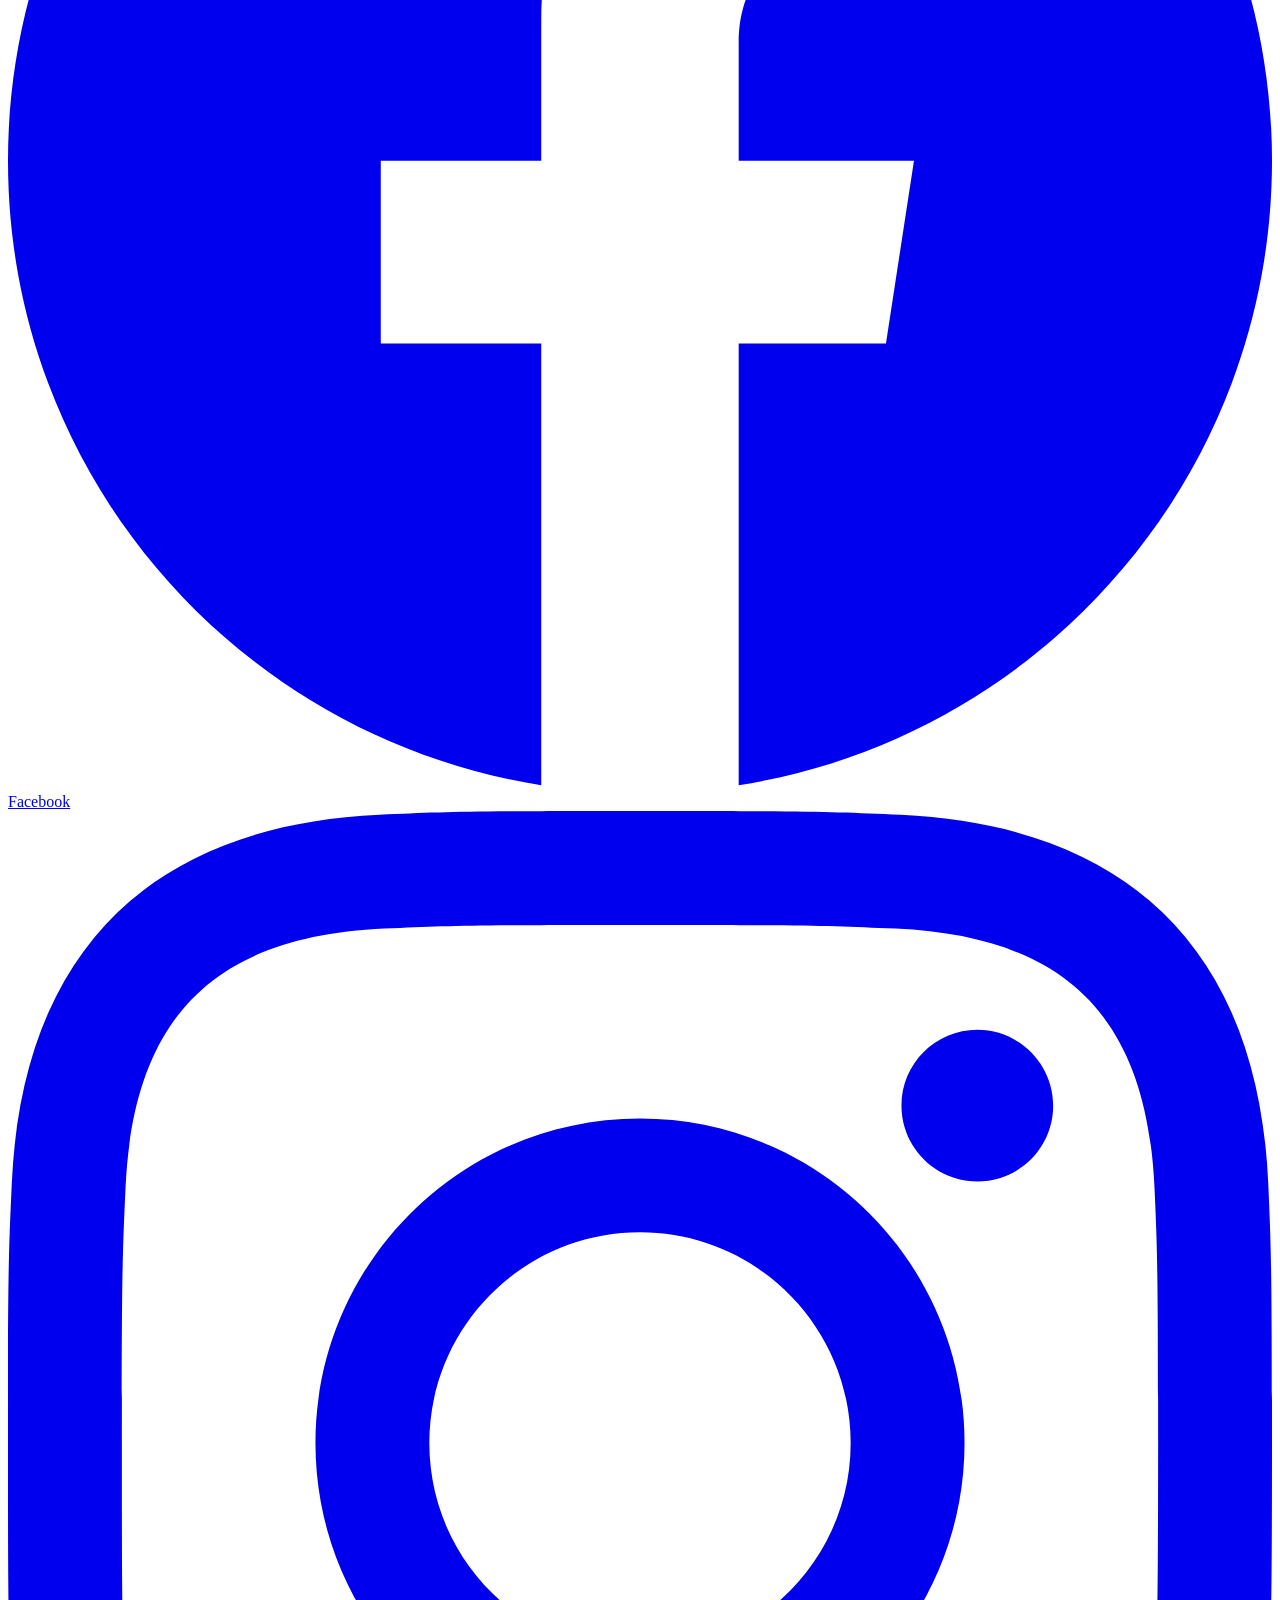
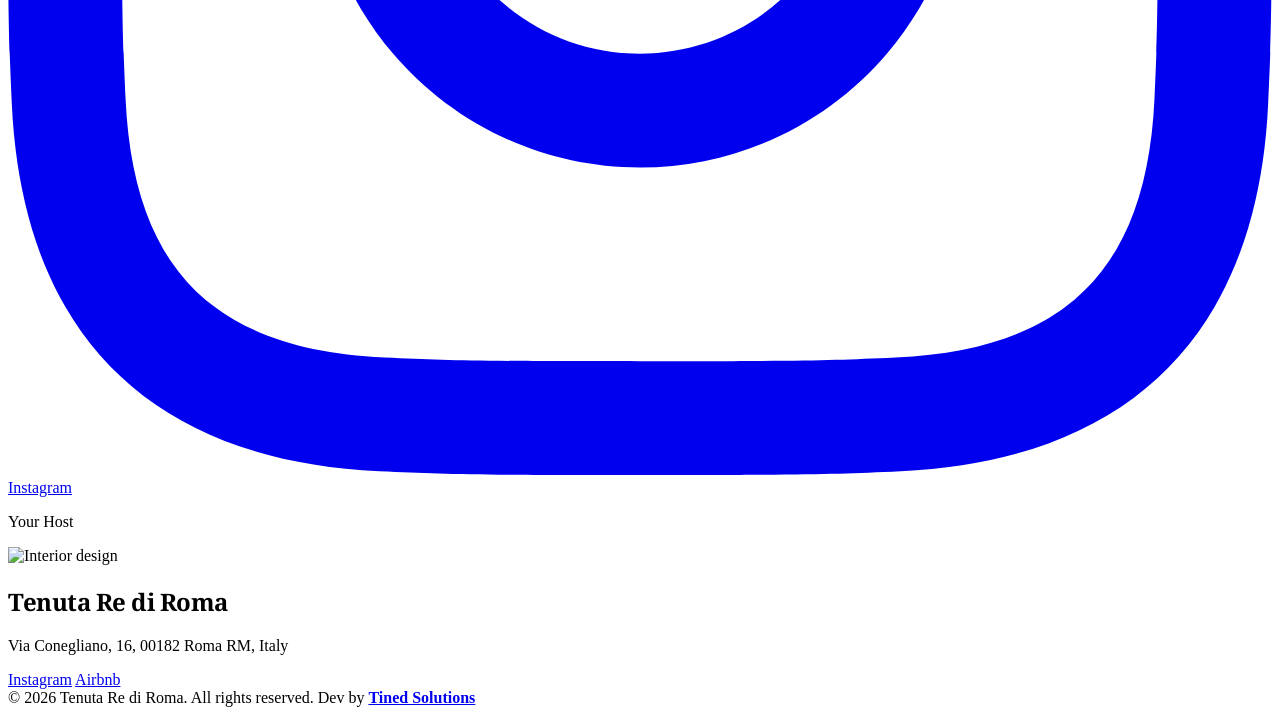
==== commit 45ad256e: "fix del chat" ====
--- a/en.html
+++ b/en.html
@@ -186,6 +186,10 @@
                 <span class="material-symbols-outlined text-primary mr-4 text-[24px]">mail</span> Contact
             </a>
 
+            <button type="button" onclick="toggleChatbot()" class="mobile-link w-full flex px-5 py-3.5 rounded-xl text-base font-bold text-slate-700 dark:text-slate-200 hover:text-primary hover:bg-primary/5 items-center transition-colors duration-200">
+                <span class="material-symbols-outlined text-primary mr-4 text-[24px]">smart_toy</span> AI Assistant
+            </button>
+
             <!-- Mobile Language Switcher -->
             <div class="lang-switcher-mobile">
                 <span class="lang-label">Language</span>
--- a/css/styles.css
+++ b/css/styles.css
@@ -34,7 +34,9 @@
    ============================================ */
 
 .serif-title {
-    font-family: 'Noto Serif', serif;
+    font-family: 'Playfair Display', 'Noto Serif', serif;
+    font-weight: 700;
+    letter-spacing: -0.02em;
 }
 
 body {
@@ -186,6 +188,7 @@
     pointer-events: auto;
     box-shadow: 0 4px 20px rgba(84, 106, 47, 0.45);
     transition: transform 0.2s ease, box-shadow 0.2s ease;
+    display: none !important;
 }
 
 #chat-fab:hover {
@@ -264,6 +267,20 @@
         width: calc(100vw - 24px);
         height: 75dvh;
         border-radius: 16px;
+    }
+}
+
+/* --- Mobile gesture priority for horizontal food scroller --- */
+@media (max-width: 1023px) {
+    #mangiare .overflow-x-auto {
+        -webkit-overflow-scrolling: touch;
+        overscroll-behavior-x: contain;
+        touch-action: pan-x;
+    }
+
+    #chat-widget.chat-gesture-lock,
+    #chat-widget.chat-gesture-lock * {
+        pointer-events: none !important;
     }
 }
 
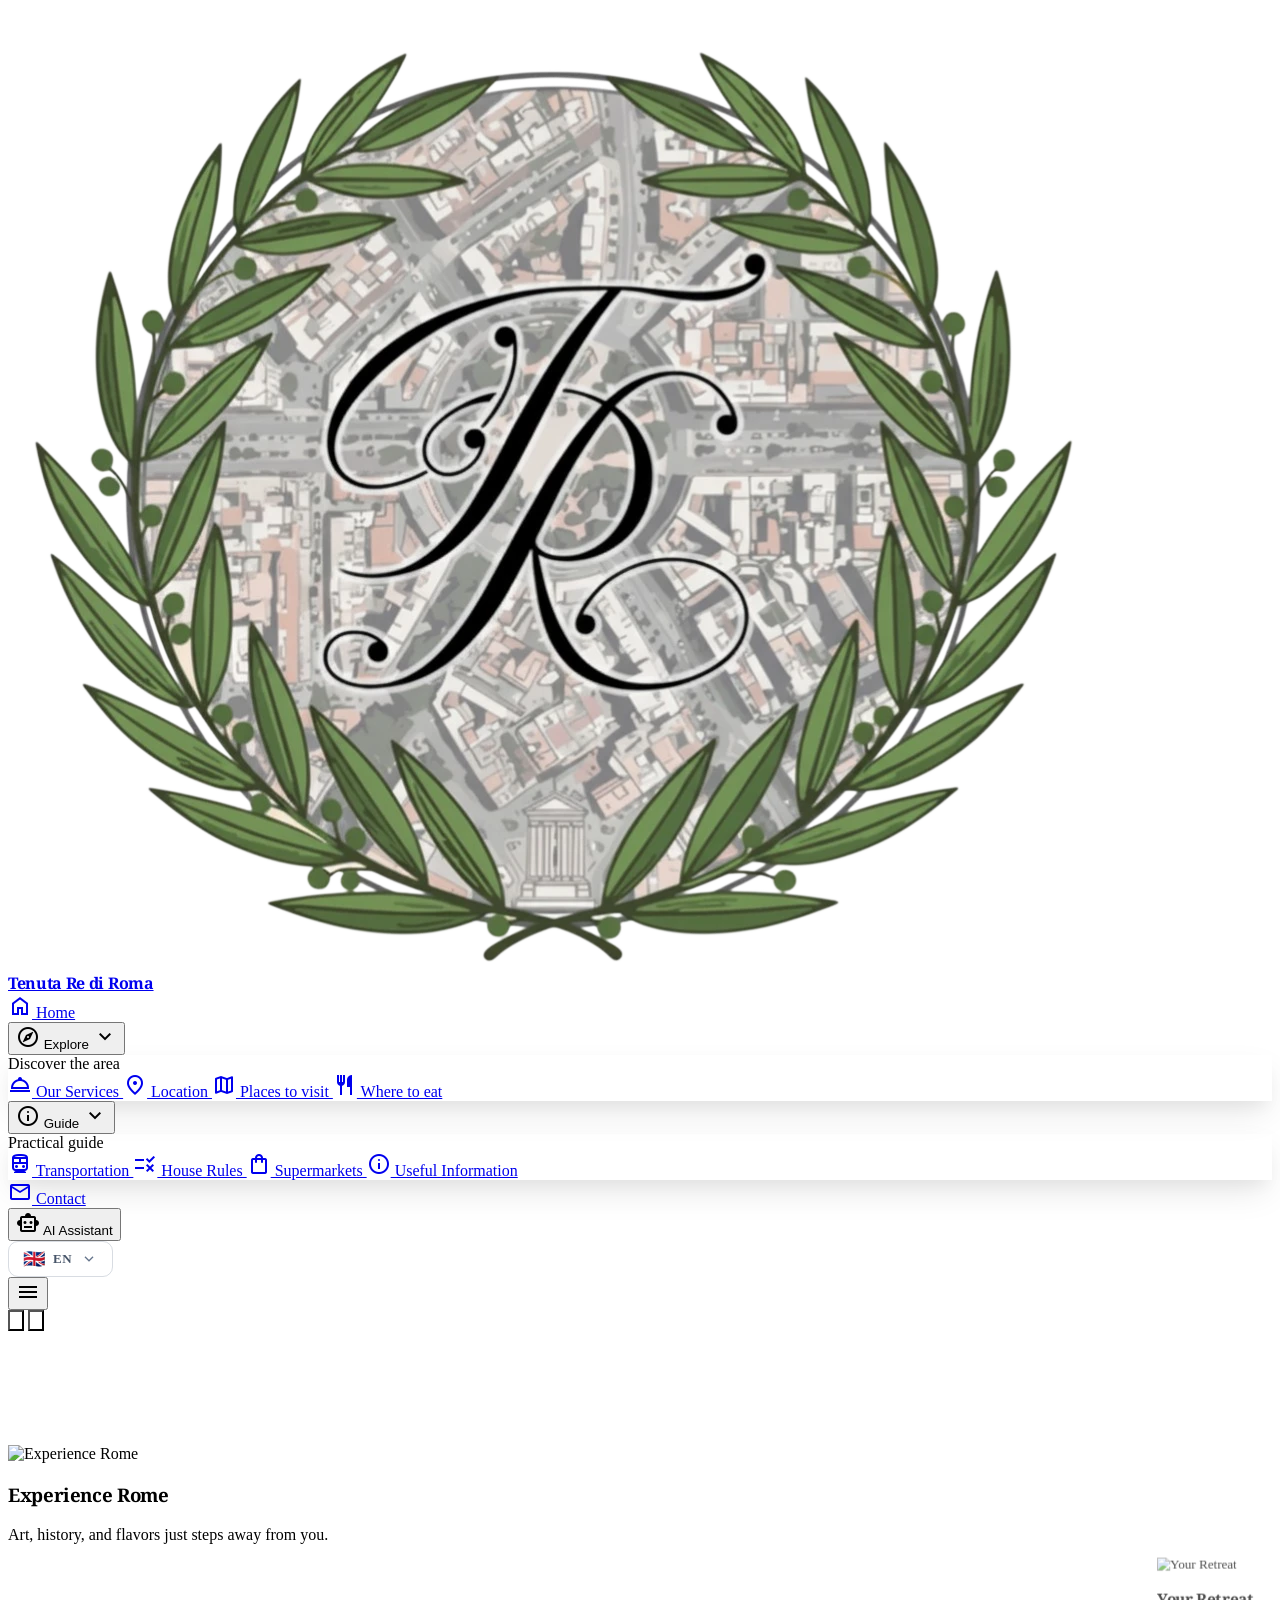
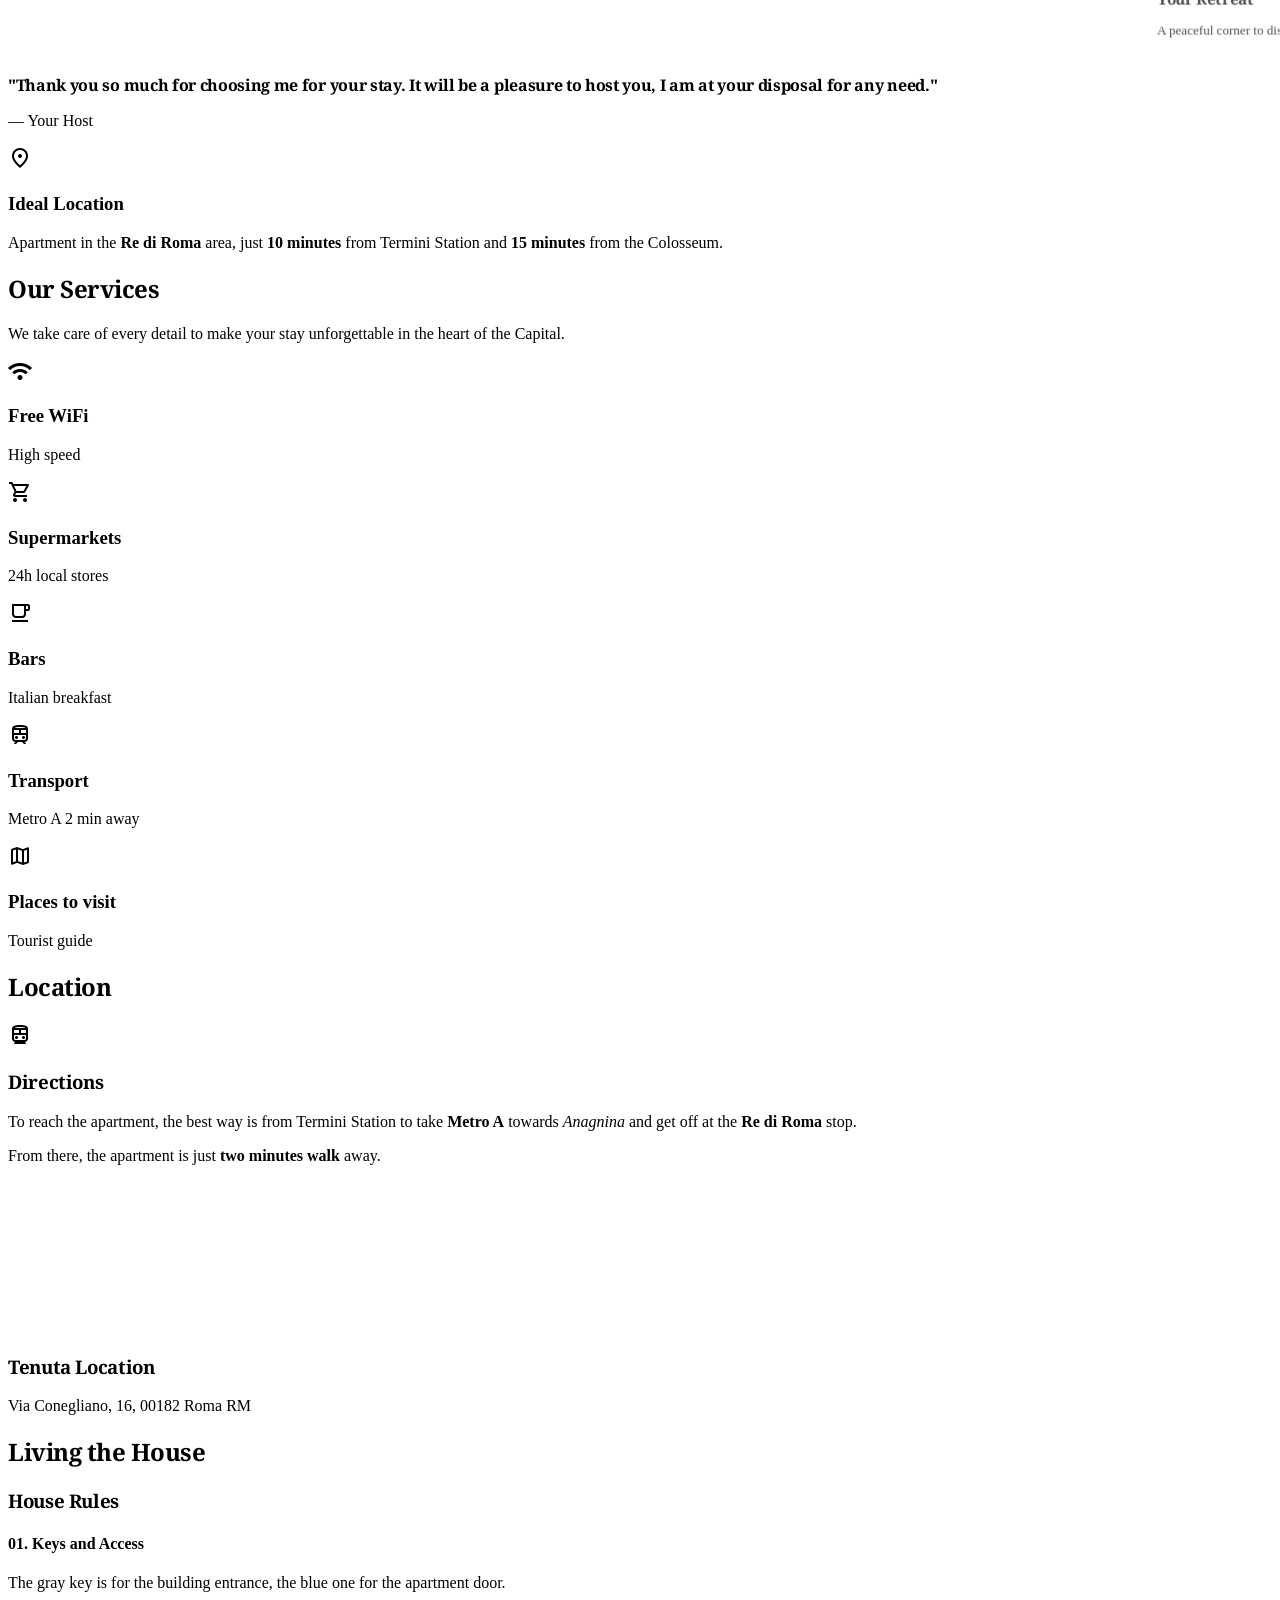
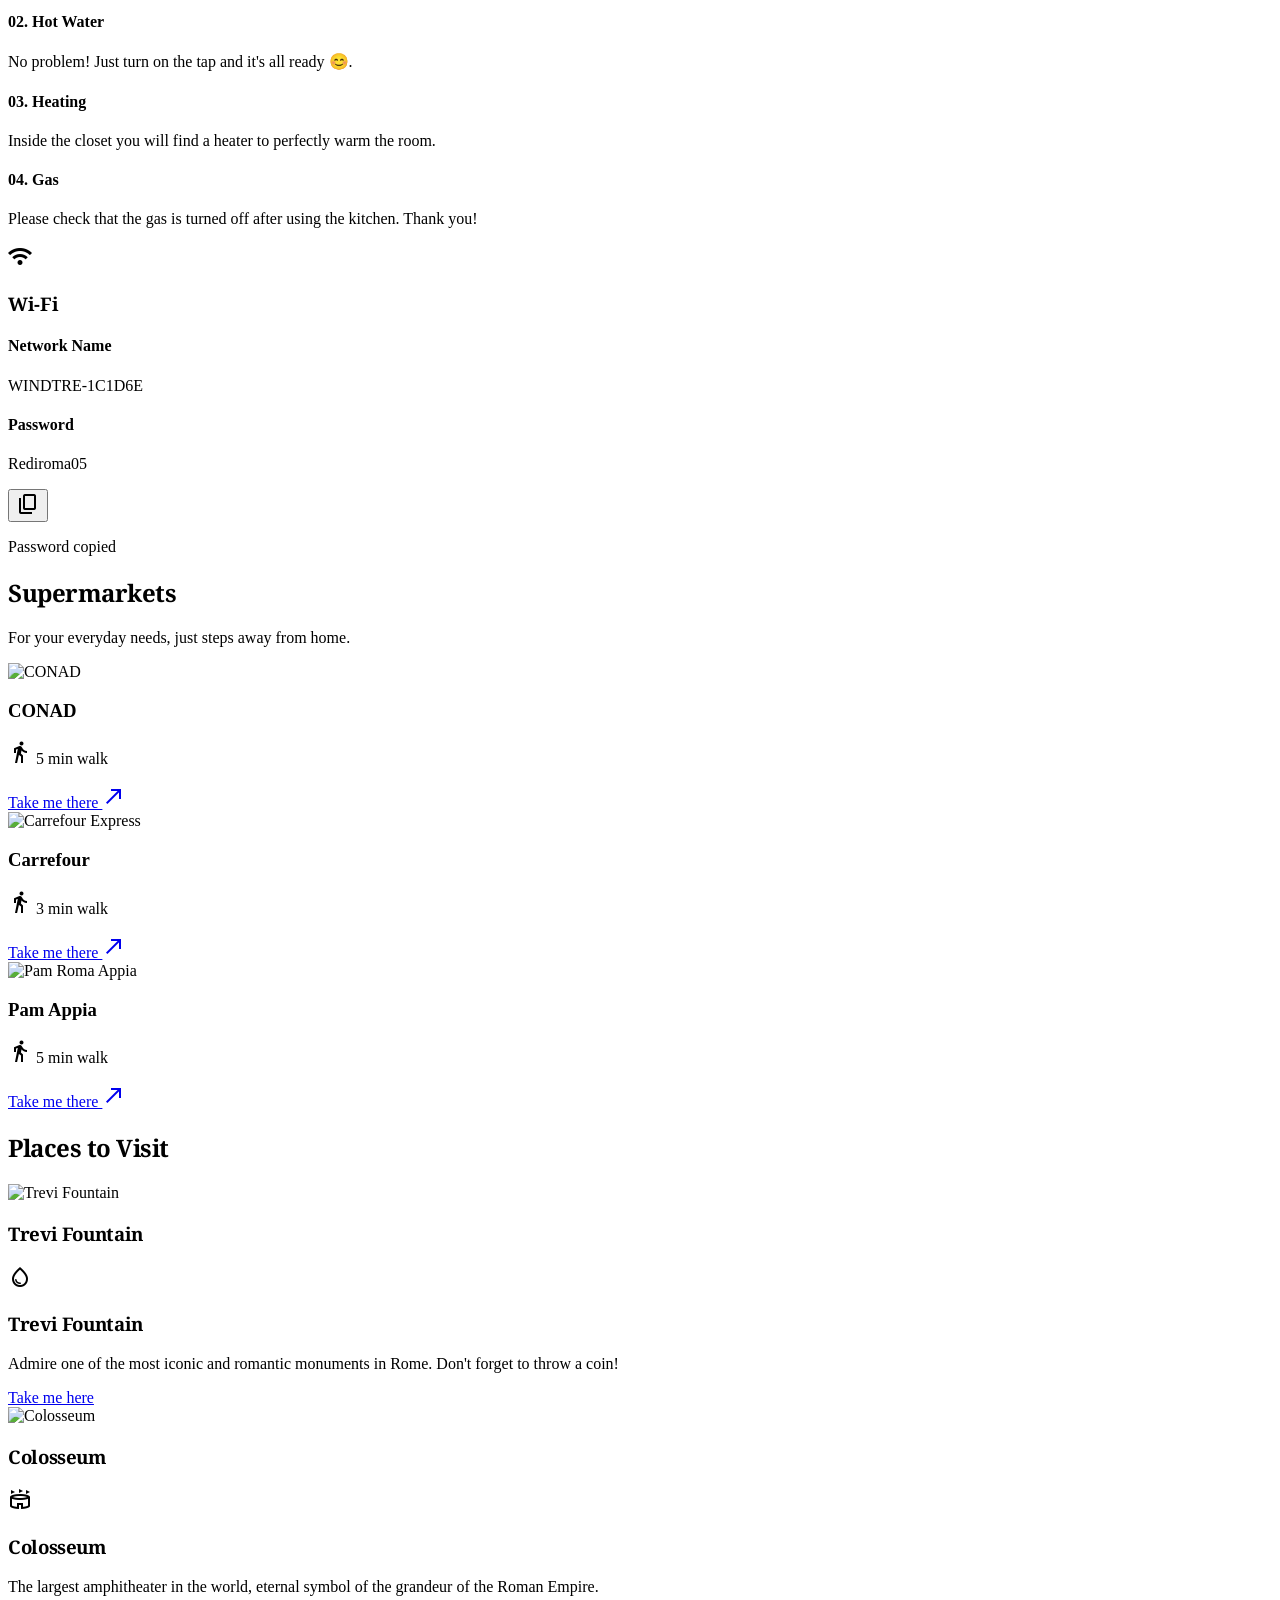
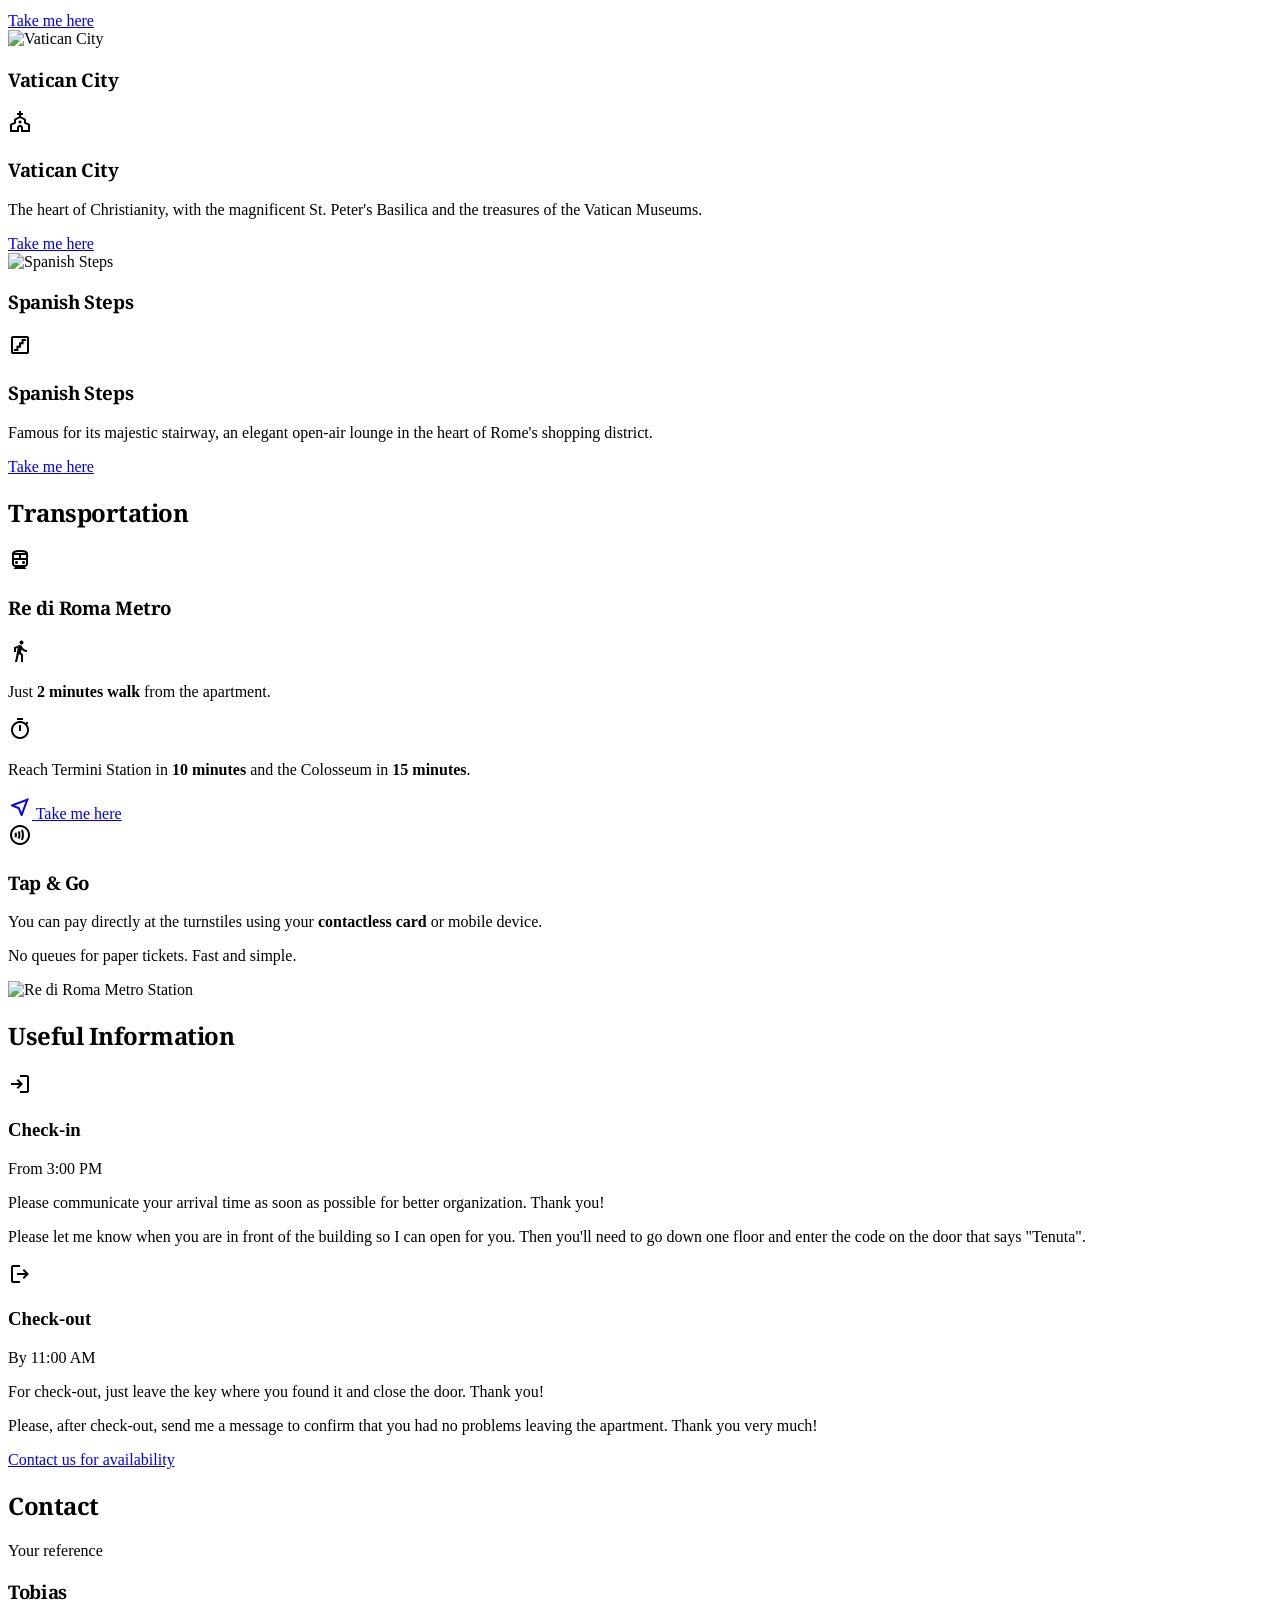
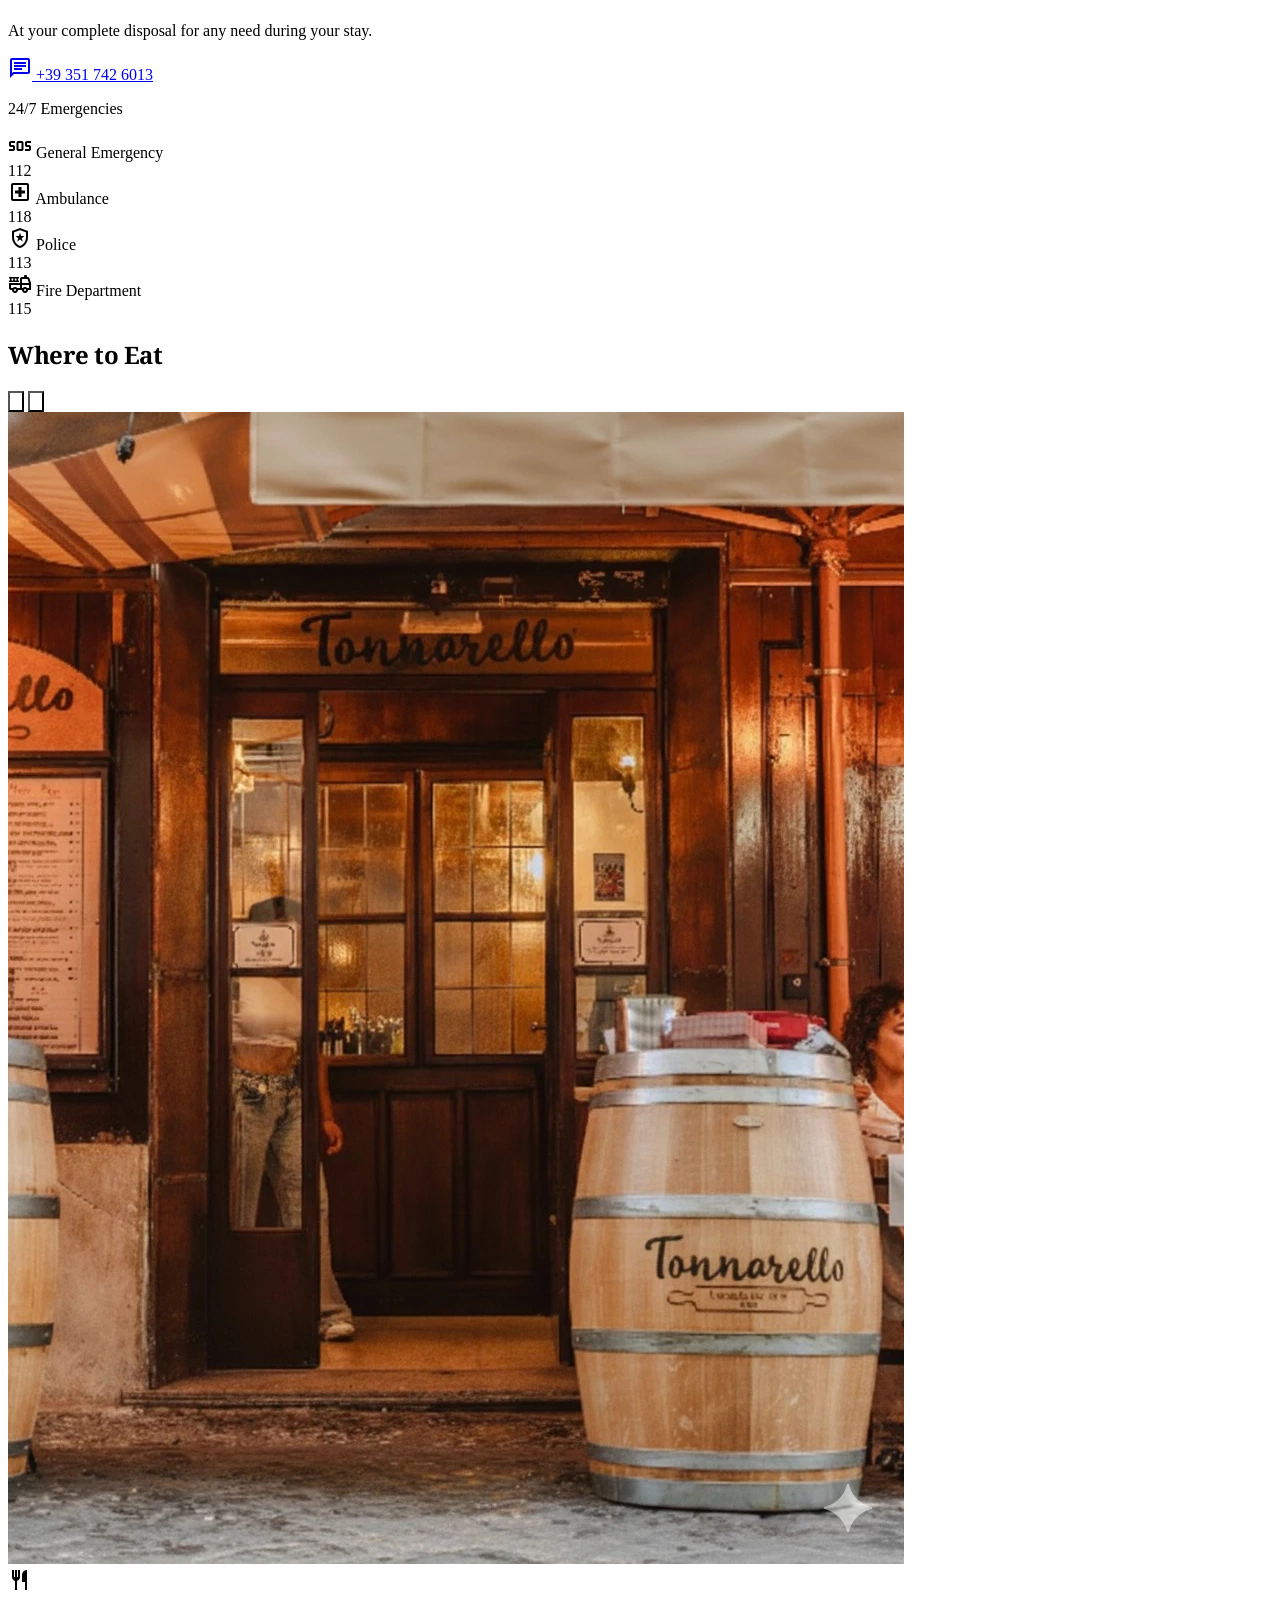
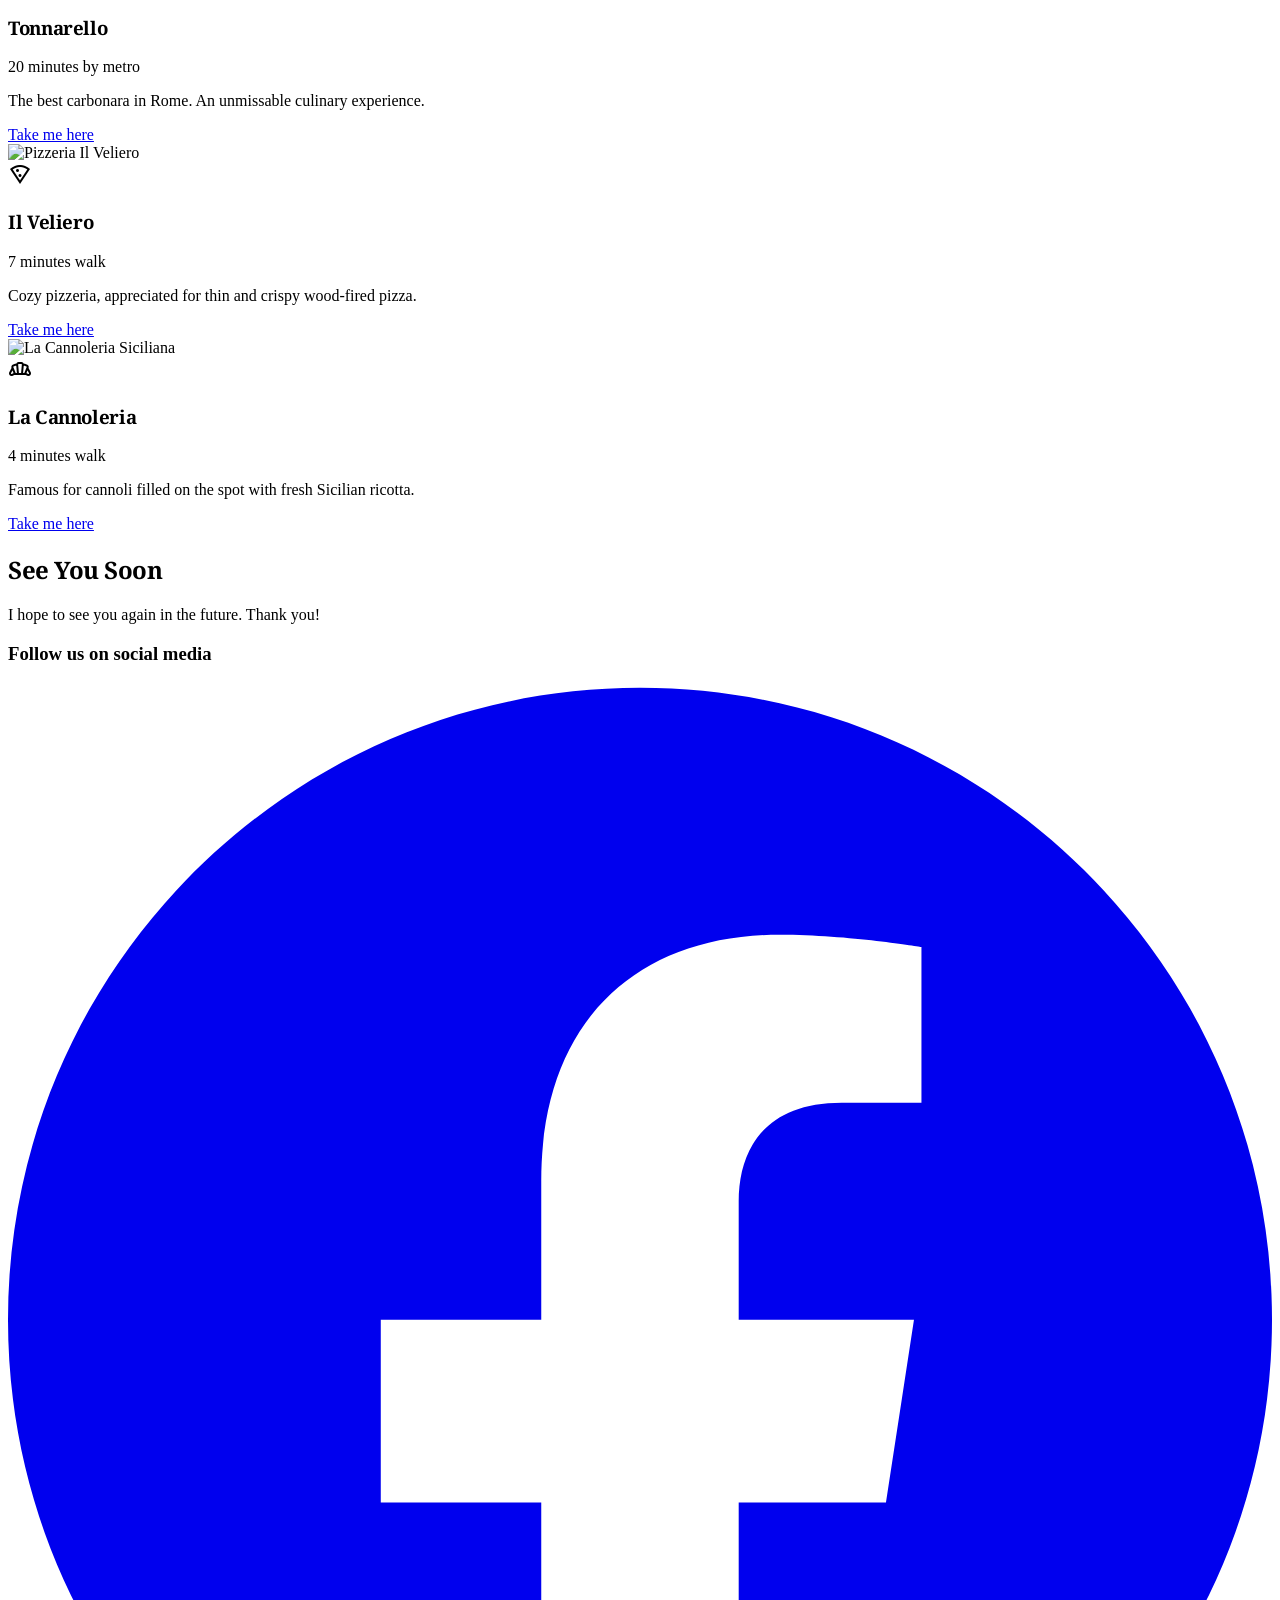
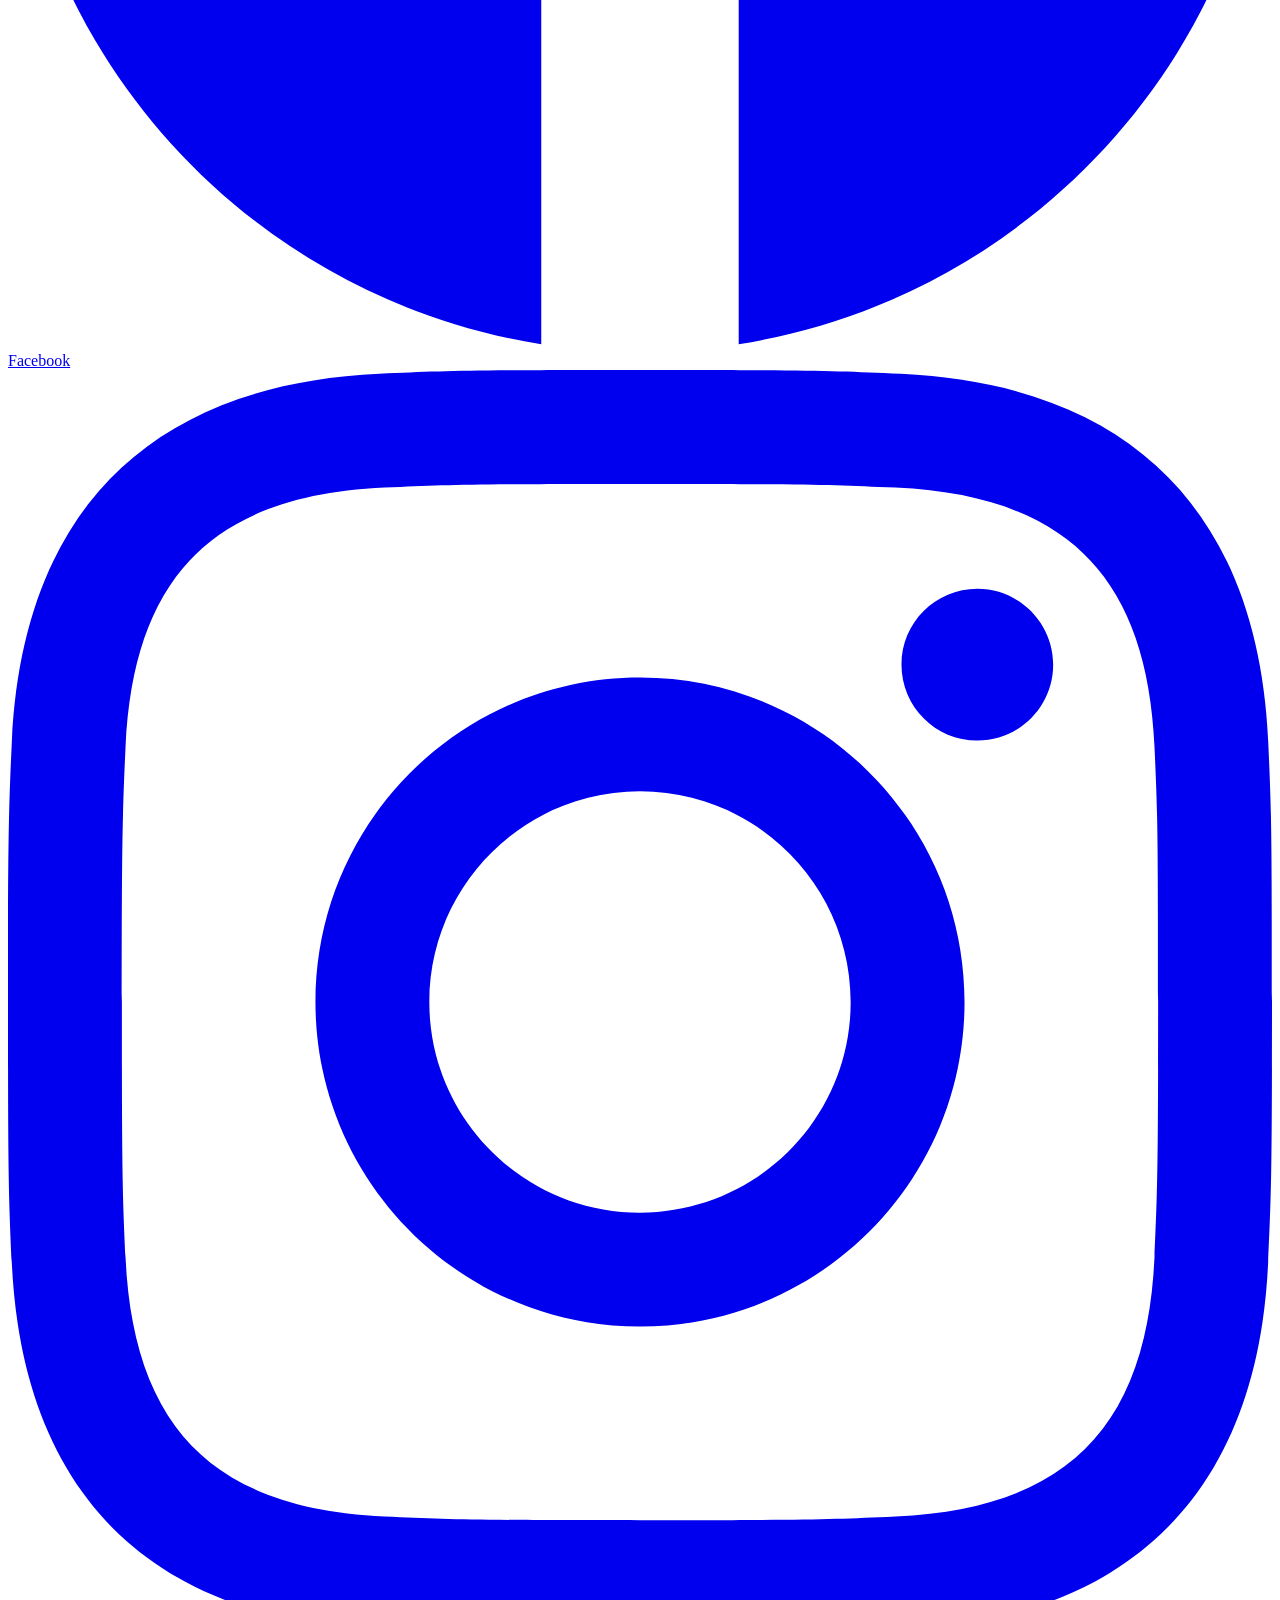
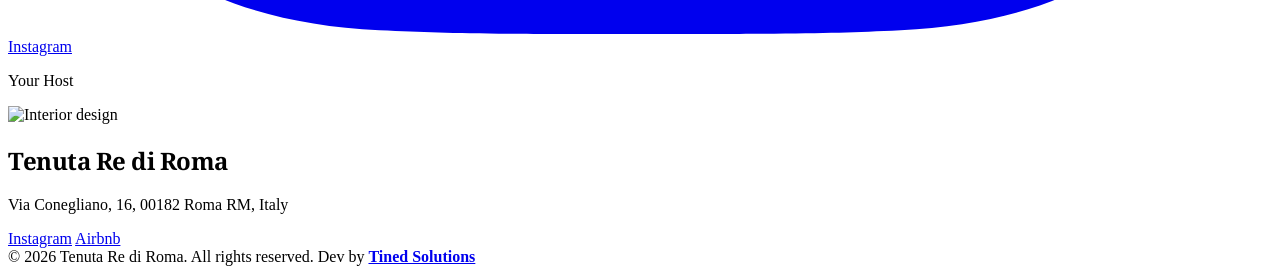
==== commit 23edd045: "ante ultimo push" ====
--- a/en.html
+++ b/en.html
@@ -747,9 +747,22 @@
             <div class="h-1 w-20 bg-primary/70 rounded-full mx-auto"></div>
         </div>
 
-        <div class="flex flex-row flex-nowrap w-full gap-3 md:gap-5 h-[420px] sm:h-[460px] md:h-[500px] overflow-x-auto md:overflow-visible snap-x snap-mandatory pb-4 md:pb-0 scroll-smooth px-2 sm:px-0 [&::-webkit-scrollbar]:hidden [-ms-overflow-style:none] [scrollbar-width:none]">
+        <div class="food-carousel-container relative">
+            <button type="button" class="food-nav-btn hero-nav-btn absolute left-0 sm:left-2 top-1/2 -translate-y-1/2 w-10 h-10 sm:w-11 sm:h-11 rounded-full flex items-center justify-center z-20 text-white" data-food-carousel-prev aria-label="Previous restaurant">
+                <svg class="w-5 h-5" fill="none" stroke="currentColor" viewBox="0 0 24 24">
+                    <path stroke-linecap="round" stroke-linejoin="round" stroke-width="2" d="M15 19l-7-7 7-7"></path>
+                </svg>
+            </button>
+
+            <button type="button" class="food-nav-btn hero-nav-btn absolute right-0 sm:right-2 top-1/2 -translate-y-1/2 w-10 h-10 sm:w-11 sm:h-11 rounded-full flex items-center justify-center z-20 text-white" data-food-carousel-next aria-label="Next restaurant">
+                <svg class="w-5 h-5" fill="none" stroke="currentColor" viewBox="0 0 24 24">
+                    <path stroke-linecap="round" stroke-linejoin="round" stroke-width="2" d="M9 5l7 7-7 7"></path>
+                </svg>
+            </button>
+
+            <div class="food-carousel-track flex flex-row flex-nowrap w-full gap-3 md:gap-5 h-[420px] sm:h-[460px] md:h-[500px] overflow-x-auto snap-x snap-proximity pb-4 md:pb-0 scroll-smooth px-2 sm:px-0 [&::-webkit-scrollbar]:hidden [-ms-overflow-style:none] [scrollbar-width:none]">
             <div class="group relative flex-none w-[calc(100vw-40px)] sm:w-[calc(60vw-12px)] md:w-auto md:flex-1 md:hover:flex-[1.8] snap-center h-full overflow-hidden transition-all duration-700 ease-in-out cursor-pointer rounded-t-full rounded-b-[2rem] shadow-lg border-[4px] border-white dark:border-[#1a1d15]">
-                <img alt="Tonnarello" class="absolute inset-0 w-full h-full object-cover transition-transform duration-1000 md:group-hover:scale-110 md:group-hover:rotate-1" src="https://lh3.googleusercontent.com/aida-public/[base64]"/>
+                <img alt="Tonnarello" class="absolute inset-0 w-full h-full object-cover transition-transform duration-1000 md:group-hover:scale-110 md:group-hover:rotate-1" src="./assets/tonarello.webp"/>
                 <div class="absolute inset-0 bg-gradient-to-t from-[#1a1d15]/95 via-[#1a1d15]/40 to-transparent opacity-90 md:opacity-80 md:group-hover:opacity-90 transition-opacity duration-500"></div>
                 <div class="absolute inset-0 flex flex-col justify-end p-6 text-center pb-8">
                     <div class="w-10 h-10 rounded-full bg-primary text-white flex items-center justify-center mx-auto mb-3 shadow-lg md:group-hover:scale-110 transition-transform duration-500">
@@ -800,6 +813,7 @@
                         </div>
                     </div>
                 </div>
+            </div>
             </div>
         </div>
     </div>
@@ -852,7 +866,7 @@
 <div id="chat-widget" style="position:fixed; bottom:24px; right:20px; z-index:1000; display:flex; flex-direction:column; align-items:flex-end; gap:12px; pointer-events:none;">
 
     <!-- Chat window -->
-    <div id="chat-widget-window" style="position:relative; background:#fff; display:flex; flex-direction:column;">
+    <div id="chat-widget-window" style="position:relative; background:#fff; display:none; flex-direction:column;">
 
         <!-- Header -->
         <div style="background:#546a2f; padding: 14px 16px; display:flex; align-items:center; gap:10px; flex-shrink:0;">
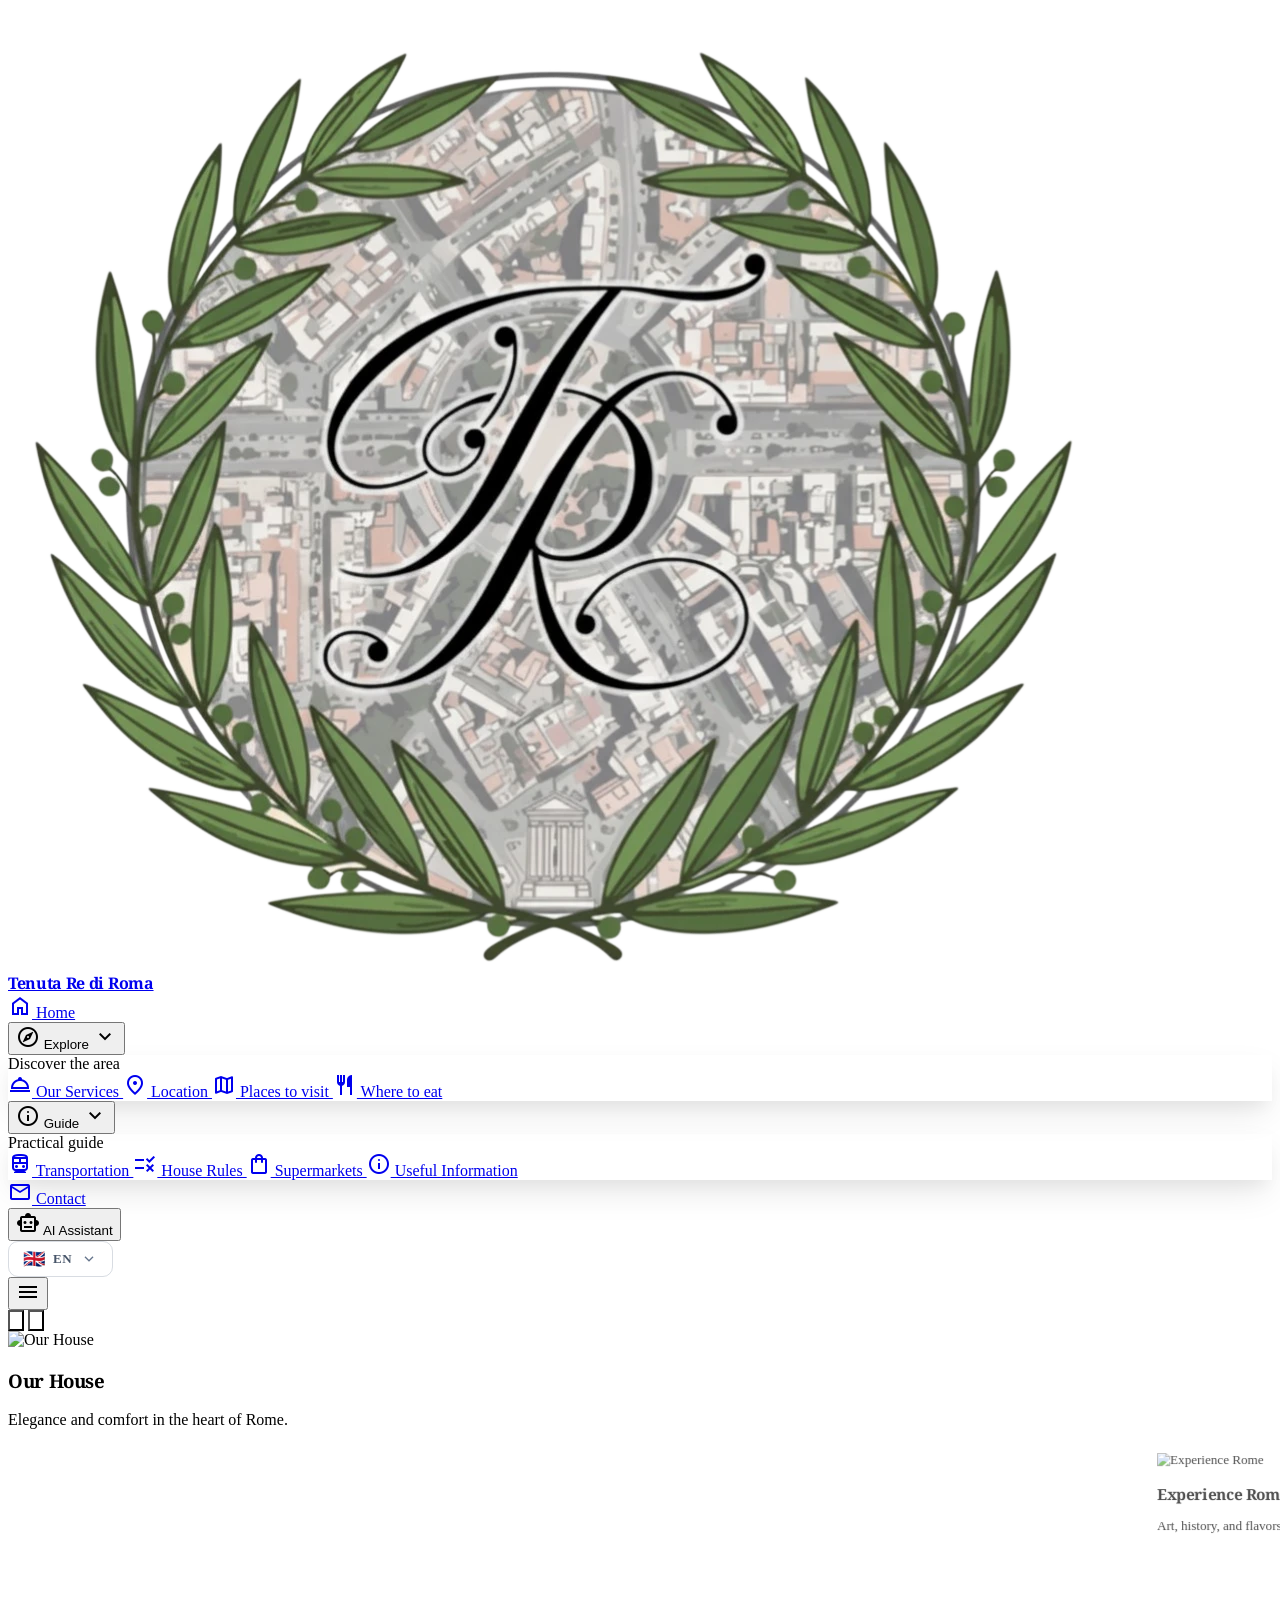
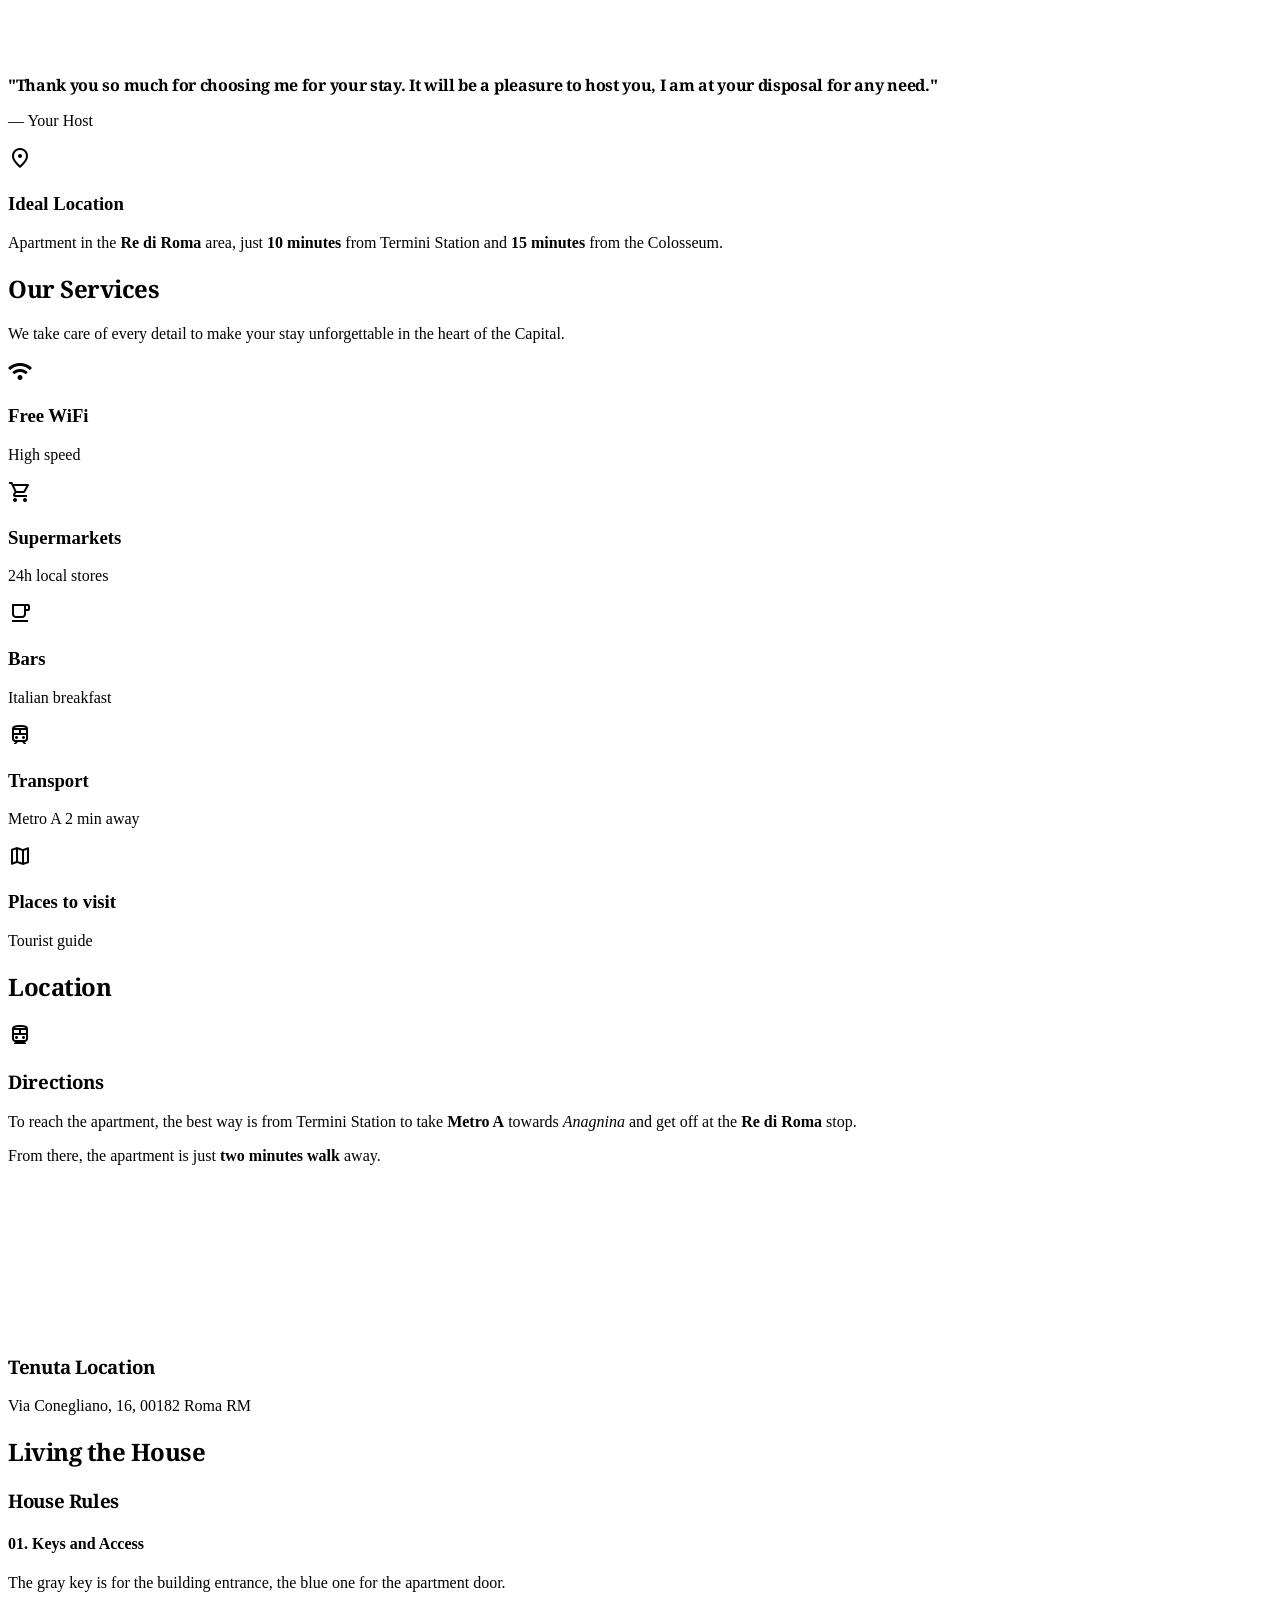
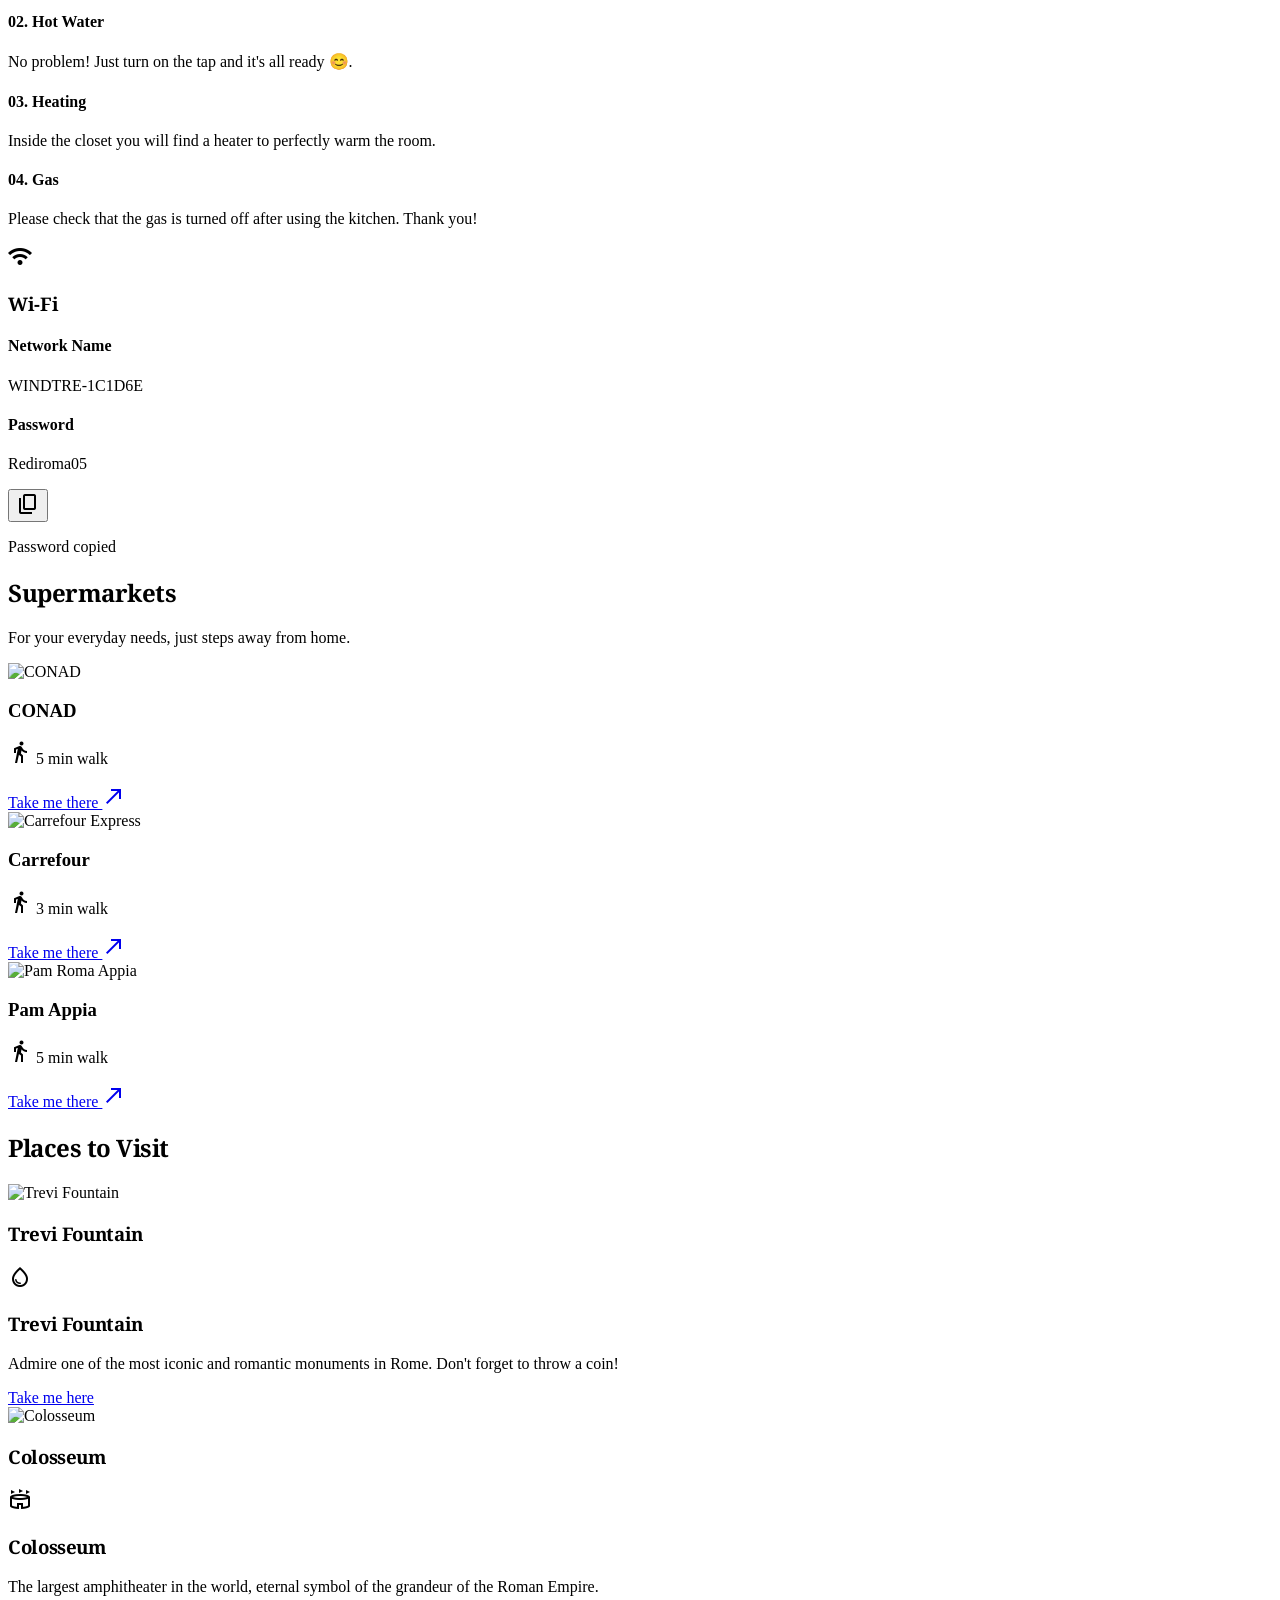
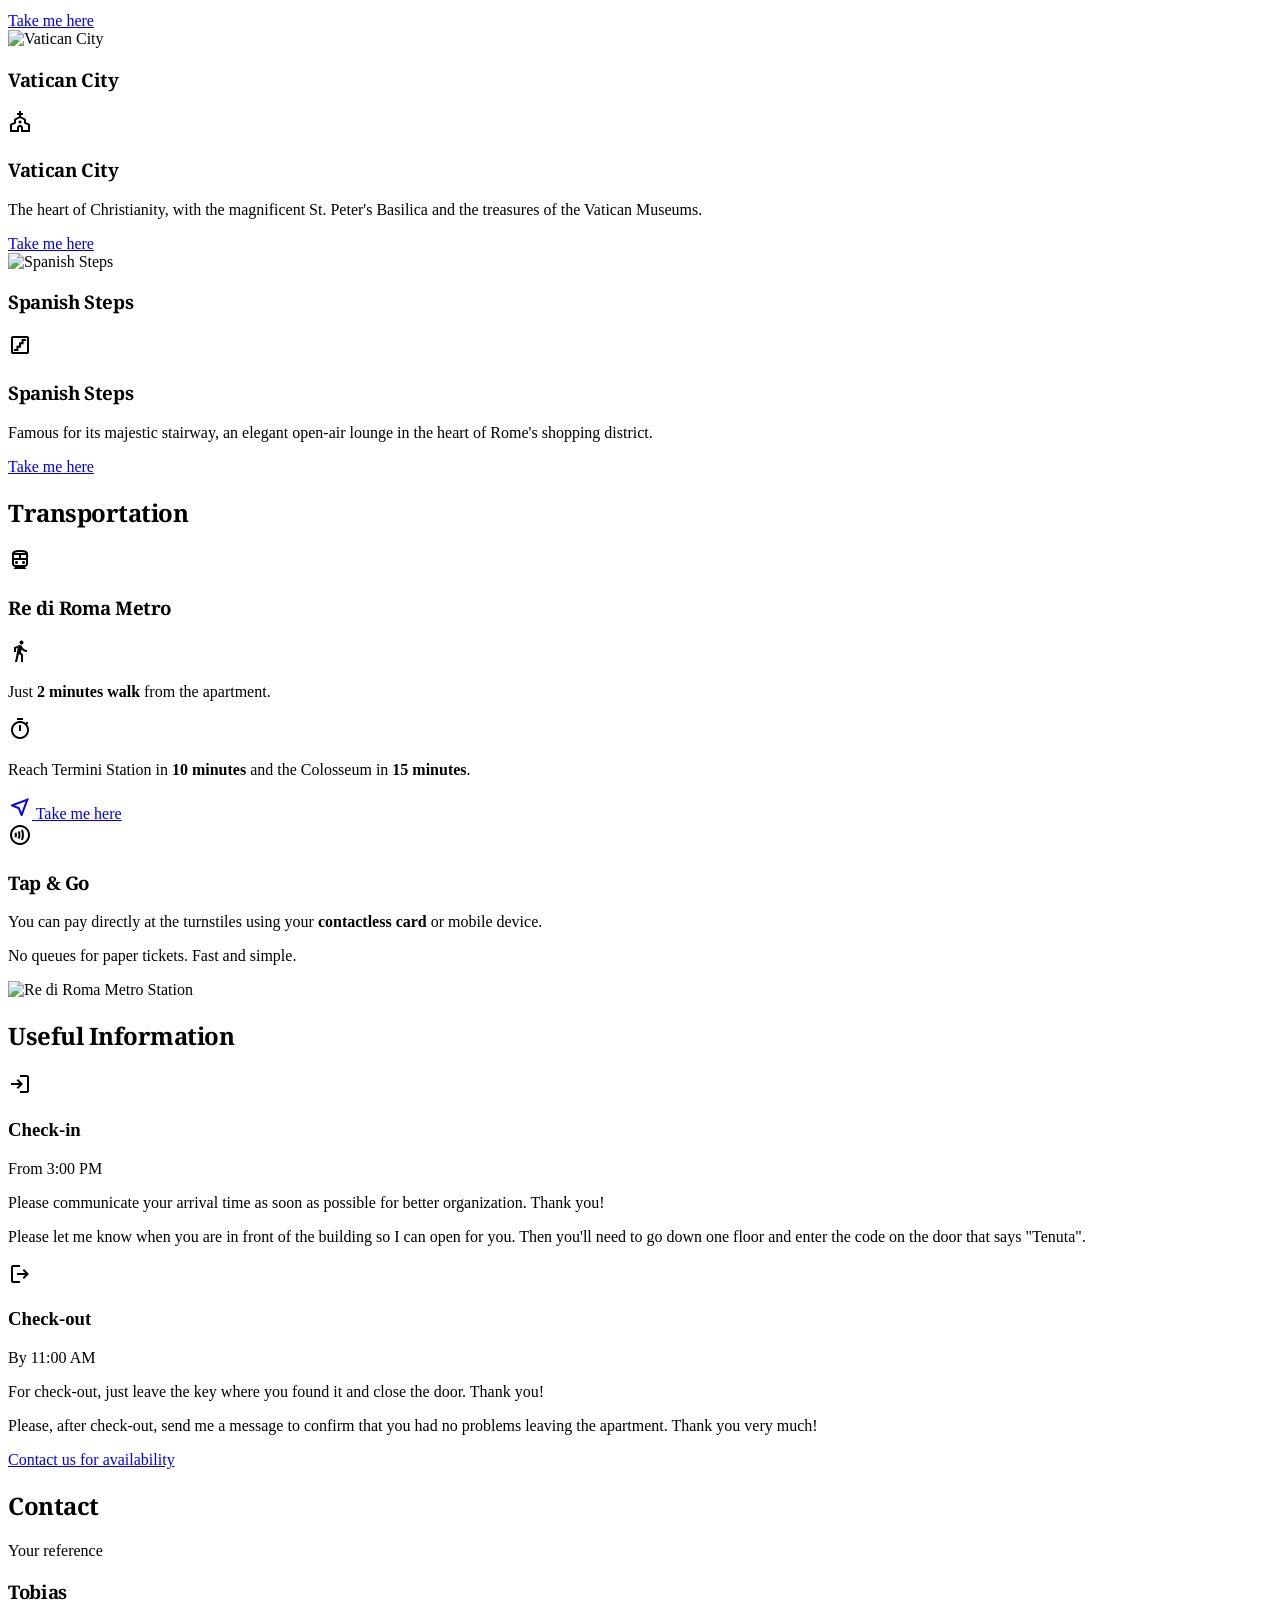
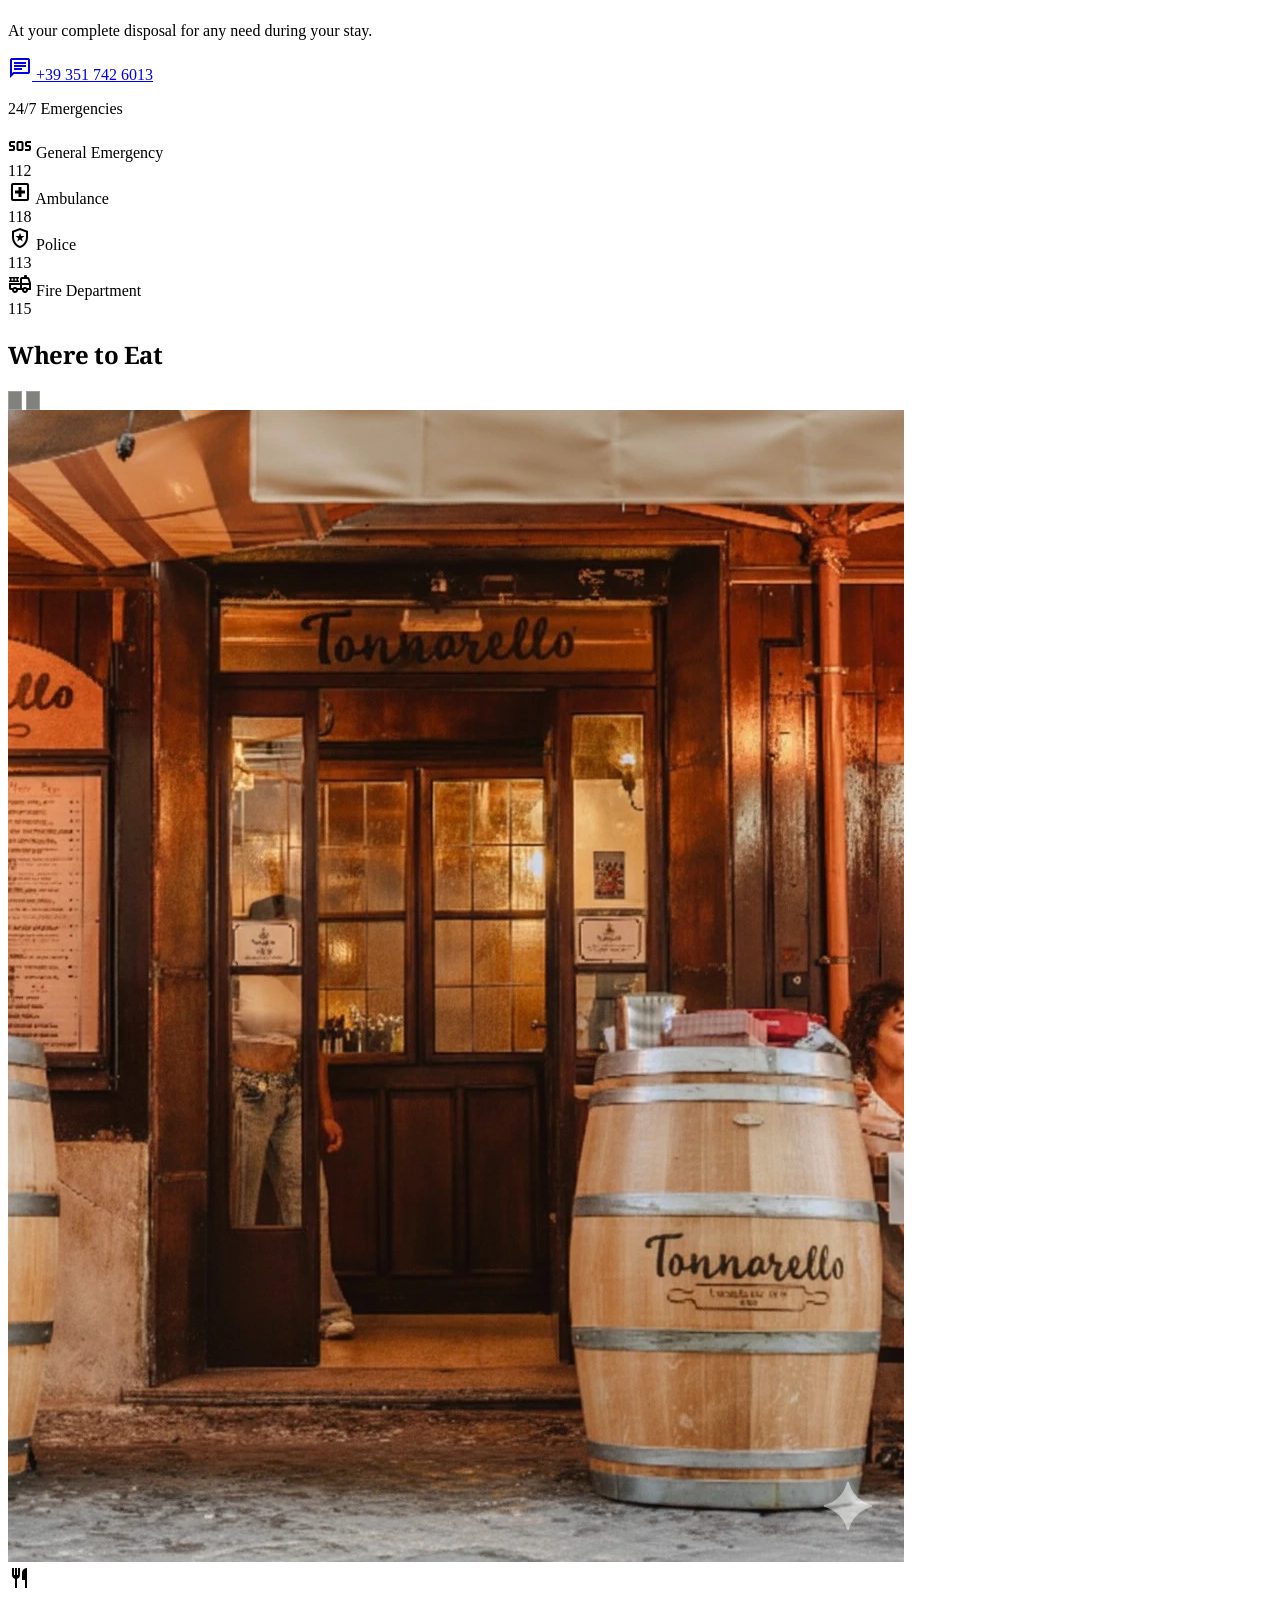
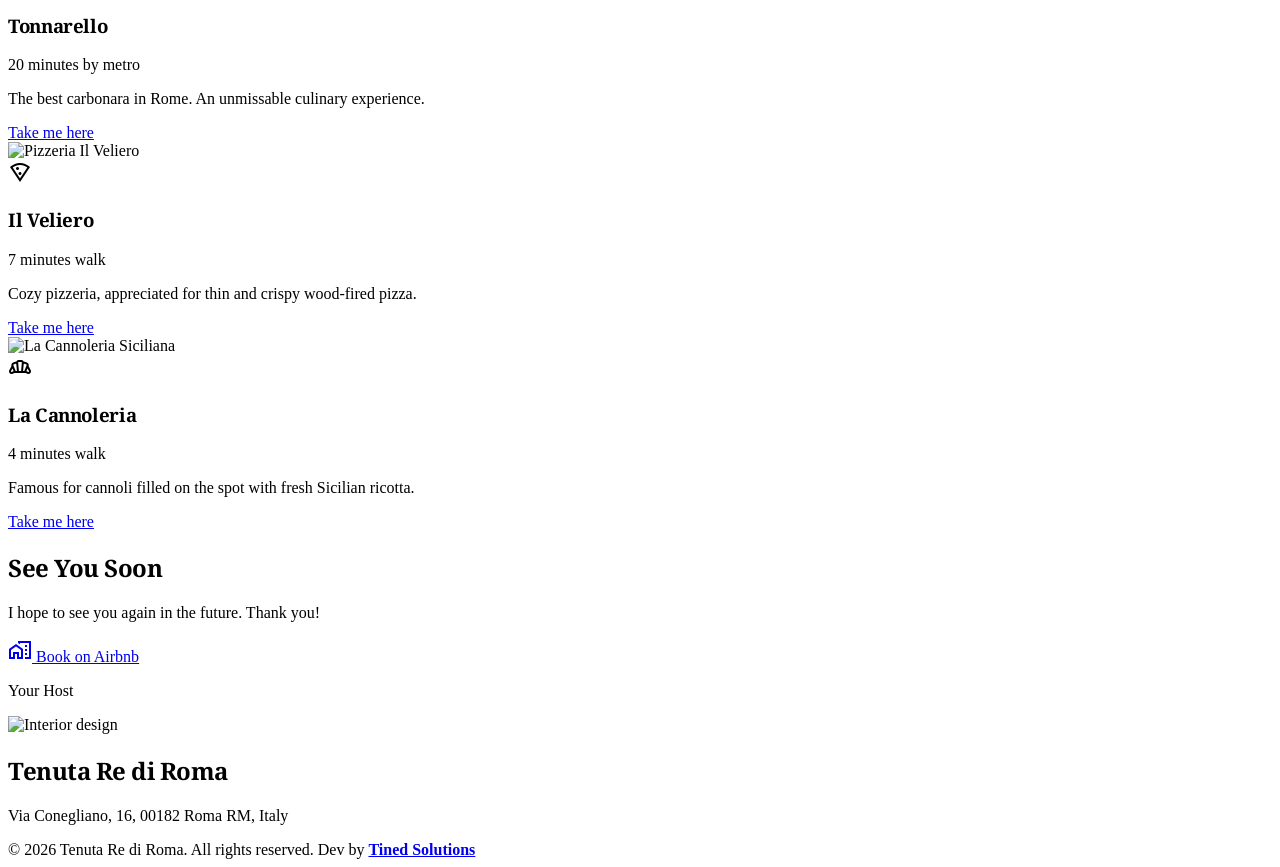
==== commit f405f3a9: "actualizacion de los botones de redes y pruebas para el bot" ====
--- a/en.html
+++ b/en.html
@@ -186,10 +186,6 @@
                 <span class="material-symbols-outlined text-primary mr-4 text-[24px]">mail</span> Contact
             </a>
 
-            <button type="button" onclick="toggleChatbot()" class="mobile-link w-full flex px-5 py-3.5 rounded-xl text-base font-bold text-slate-700 dark:text-slate-200 hover:text-primary hover:bg-primary/5 items-center transition-colors duration-200">
-                <span class="material-symbols-outlined text-primary mr-4 text-[24px]">smart_toy</span> AI Assistant
-            </button>
-
             <!-- Mobile Language Switcher -->
             <div class="lang-switcher-mobile">
                 <span class="lang-label">Language</span>
@@ -831,23 +827,10 @@
                 <p class="text-slate-600 dark:text-slate-400 text-xl md:text-2xl italic font-light">
                     I hope to see you again in the future. Thank you!
                 </p>
-                <div class="pt-2">
-                    <h3 class="text-primary text-sm font-bold uppercase tracking-widest mb-4">Follow us on social media</h3>
-                    <div class="flex flex-col sm:flex-row items-center justify-center md:justify-start gap-4">
-                        <a class="flex items-center justify-center gap-3 w-full sm:w-auto bg-background-light dark:bg-[#1a1d15] hover:bg-primary text-primary hover:text-white px-7 py-3.5 rounded-full font-bold transition-all shadow-sm border border-primary/10 active:scale-95" href="#">
-                            <svg class="w-6 h-6" fill="currentColor" viewBox="0 0 24 24" xmlns="http://www.w3.org/2000/svg">
-                                <path d="M24 12.073c0-6.627-5.373-12-12-12s-12 5.373-12 12c0 5.99 4.388 10.954 10.125 11.854v-8.385H7.078v-3.47h3.047V9.43c0-3.007 1.792-4.669 4.533-4.669 1.312 0 2.686.235 2.686.235v2.953H15.83c-1.491 0-1.956.925-1.956 1.874v2.25h3.328l-.532 3.47h-2.796v8.385C19.612 23.027 24 18.062 24 12.073z"/>
-                            </svg>
-                            Facebook
-                        </a>
-                        <a class="flex items-center justify-center gap-3 w-full sm:w-auto bg-background-light dark:bg-[#1a1d15] hover:bg-primary text-primary hover:text-white px-7 py-3.5 rounded-full font-bold transition-all shadow-sm border border-primary/10 active:scale-95" href="#">
-                            <svg class="w-6 h-6" fill="currentColor" viewBox="0 0 24 24" xmlns="http://www.w3.org/2000/svg">
-                                <path d="M12 2.163c3.204 0 3.584.012 4.85.07 3.252.148 4.771 1.691 4.919 4.919.058 1.265.069 1.645.069 4.849 0 3.205-.012 3.584-.069 4.849-.149 3.225-1.664 4.771-4.919 4.919-1.266.058-1.644.07-4.85.07-3.204 0-3.584-.012-4.849-.07-3.26-.149-4.771-1.699-4.919-4.92-.058-1.265-.07-1.644-.07-4.849 0-3.204.013-3.583.07-4.849.149-3.227 1.664-4.771 4.919-4.919 1.266-.057 1.645-.069 4.849-.069zm0-2.163c-3.259 0-3.667.014-4.947.072-4.358.2-6.78 2.618-6.98 6.98-.059 1.281-.073 1.689-.073 4.948 0 3.259.014 3.668.072 4.948.2 4.358 2.618 6.78 6.98 6.98 1.281.058 1.689.072 4.948.072 3.259 0 3.668-.014 4.948-.072 4.354-.2 6.782-2.618 6.979-6.98.059-1.28.073-1.689.073-4.948 0-3.259-.014-3.667-.072-4.947-.196-4.354-2.617-6.78-6.979-6.98-1.281-.059-1.69-.073-4.949-.073zm0 5.838c-3.403 0-6.162 2.759-6.162 6.162s2.759 6.163 6.162 6.163 6.162-2.759 6.162-6.163c0-3.403-2.759-6.162-6.162-6.162zm0 10.162c-2.209 0-4-1.79-4-4 0-2.209 1.791-4 4-4s4 1.791 4 4c0 2.21-1.791 4-4 4zm6.406-11.845c-.796 0-1.441.645-1.441 1.44s.645 1.44 1.441 1.44c.795 0 1.439-.645 1.439-1.44s-.644-1.44-1.439-1.44z"/>
-                            </svg>
-                            Instagram
-                        </a>
-                    </div>
-                </div>
+                <a class="inline-flex items-center justify-center gap-3 w-full sm:w-auto bg-background-light dark:bg-[#1a1d15] hover:bg-primary text-primary hover:text-white px-7 py-3.5 rounded-full font-bold transition-all shadow-sm border border-primary/10 active:scale-95" href="https://www.airbnb.it/rooms/1591193082204319180?unique_share_id=9a56bf99-ad02-4e5f-a299-b7085da001cb&amp;viralityEntryPoint=1&amp;s=76&amp;source_impression_id=p3_1773662570_P3jcAPvS_2eedW-0" target="_blank" rel="noopener noreferrer">
+                    <span class="material-symbols-outlined text-[20px]">home_work</span>
+                    Book on Airbnb
+                </a>
                 <p class="text-primary text-3xl pt-2 opacity-80" style="font-family: 'Brush Script MT', cursive;">Your Host</p>
             </div>
 
@@ -910,11 +893,6 @@
             <p class="text-sm opacity-75">Via Conegliano, 16, 00182 Roma RM, Italy</p>
         </div>
         
-        <div class="flex gap-6">
-            <a class="hover:text-primary transition-colors font-medium" href="#">Instagram</a>
-            <a class="hover:text-primary transition-colors font-medium" href="#">Airbnb</a>
-        </div>
-        
         <div class="text-xs opacity-50 text-center md:text-right flex flex-col gap-1">
             <span>© 2026 Tenuta Re di Roma. All rights reserved.</span>
             <span>Dev by <a href="mailto:tinedsolutions@gmail.com" class="hover:text-white transition-colors"><strong class="font-medium tracking-wide">Tined Solutions</strong></a></span>
--- a/css/styles.css
+++ b/css/styles.css
@@ -188,7 +188,6 @@
     pointer-events: auto;
     box-shadow: 0 4px 20px rgba(84, 106, 47, 0.45);
     transition: transform 0.2s ease, box-shadow 0.2s ease;
-    display: none !important;
 }
 
 #chat-fab:hover {
@@ -270,17 +269,29 @@
     }
 }
 
-/* --- Mobile gesture priority for horizontal food scroller --- */
-@media (max-width: 1023px) {
-    #mangiare .overflow-x-auto {
-        -webkit-overflow-scrolling: touch;
-        overscroll-behavior-x: contain;
-        touch-action: pan-x;
-    }
-
-    #chat-widget.chat-gesture-lock,
-    #chat-widget.chat-gesture-lock * {
-        pointer-events: none !important;
+/* --- Food Carousel Controls --- */
+#mangiare .food-carousel-track {
+    -webkit-overflow-scrolling: touch;
+    overscroll-behavior-x: contain;
+}
+
+#mangiare .food-nav-btn {
+    background: rgba(26, 29, 21, 0.55);
+    border: 1px solid rgba(255, 255, 255, 0.22);
+    backdrop-filter: blur(8px);
+    -webkit-backdrop-filter: blur(8px);
+    transition: opacity 0.2s ease, transform 0.2s ease, background 0.2s ease;
+}
+
+#mangiare .food-nav-btn.is-disabled {
+    opacity: 0.35;
+    pointer-events: none;
+}
+
+@media (max-width: 640px) {
+    #mangiare .food-nav-btn {
+        width: 38px;
+        height: 38px;
     }
 }
 
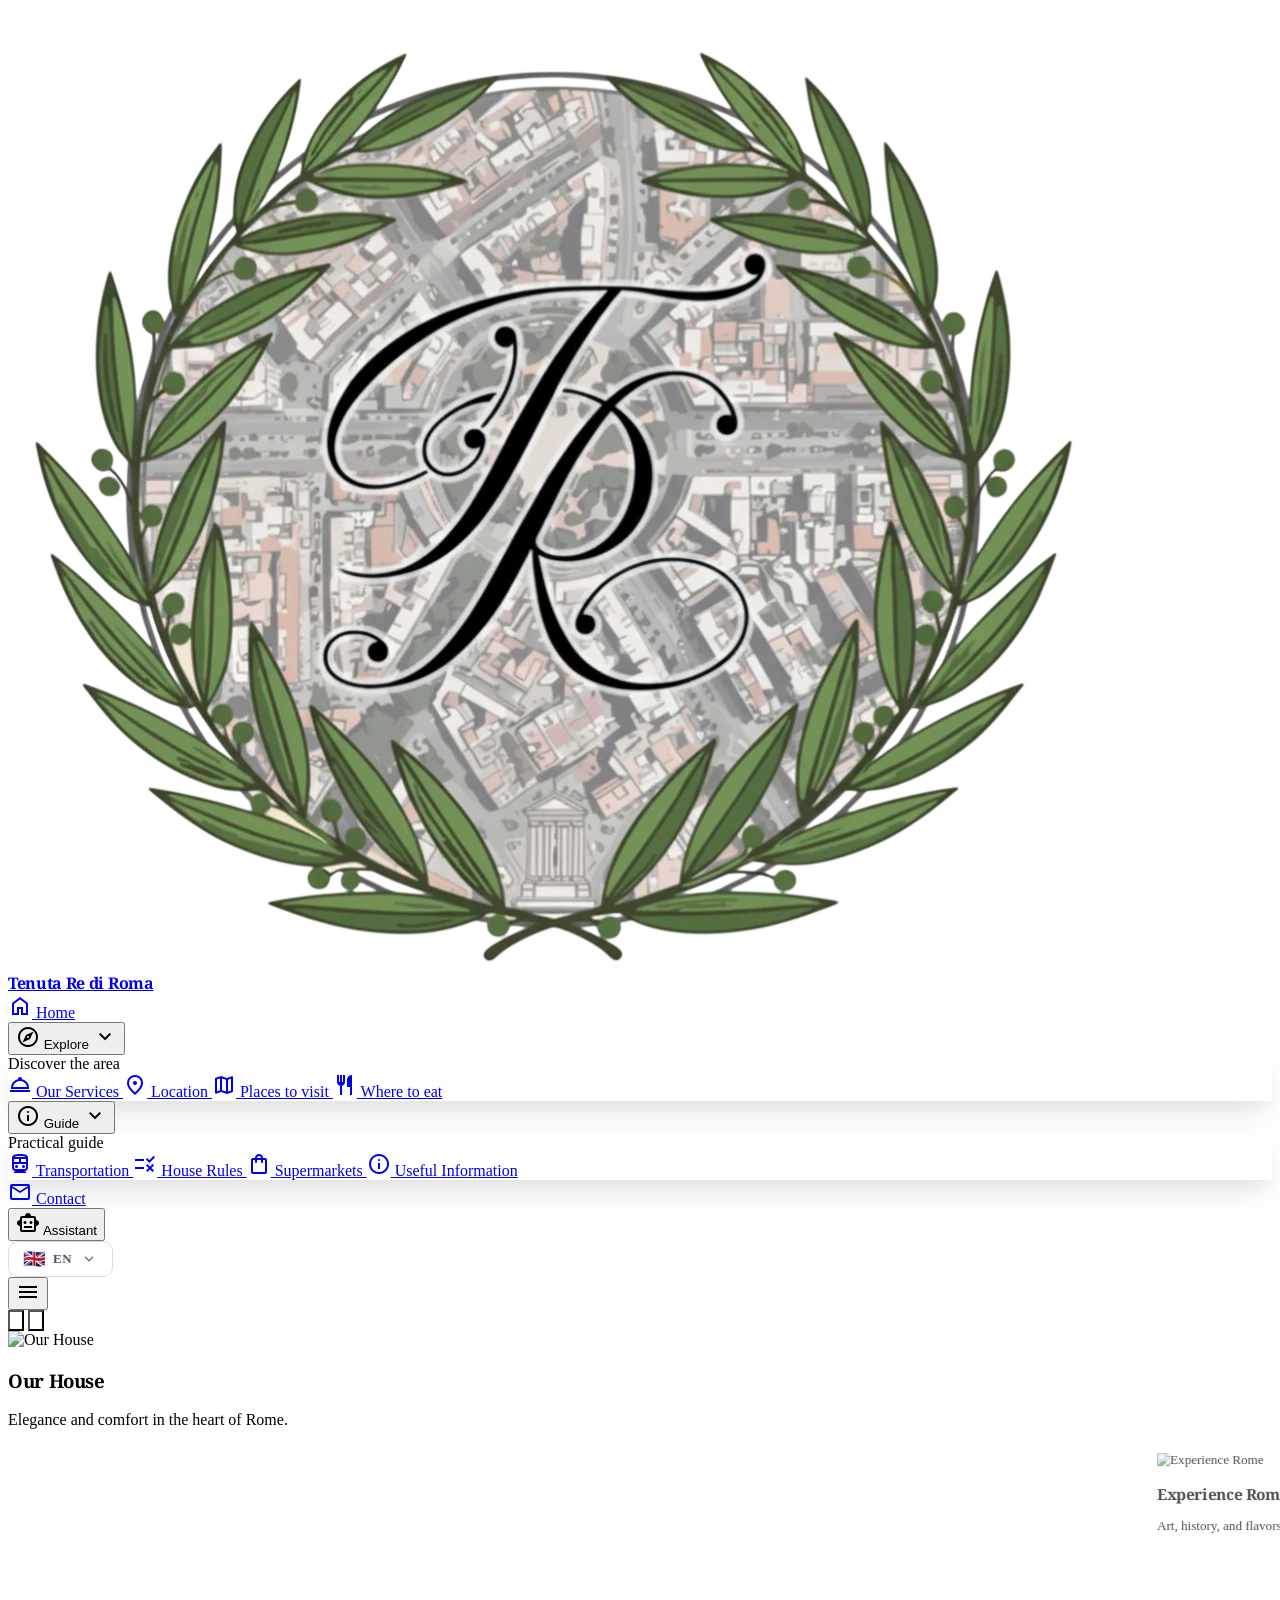
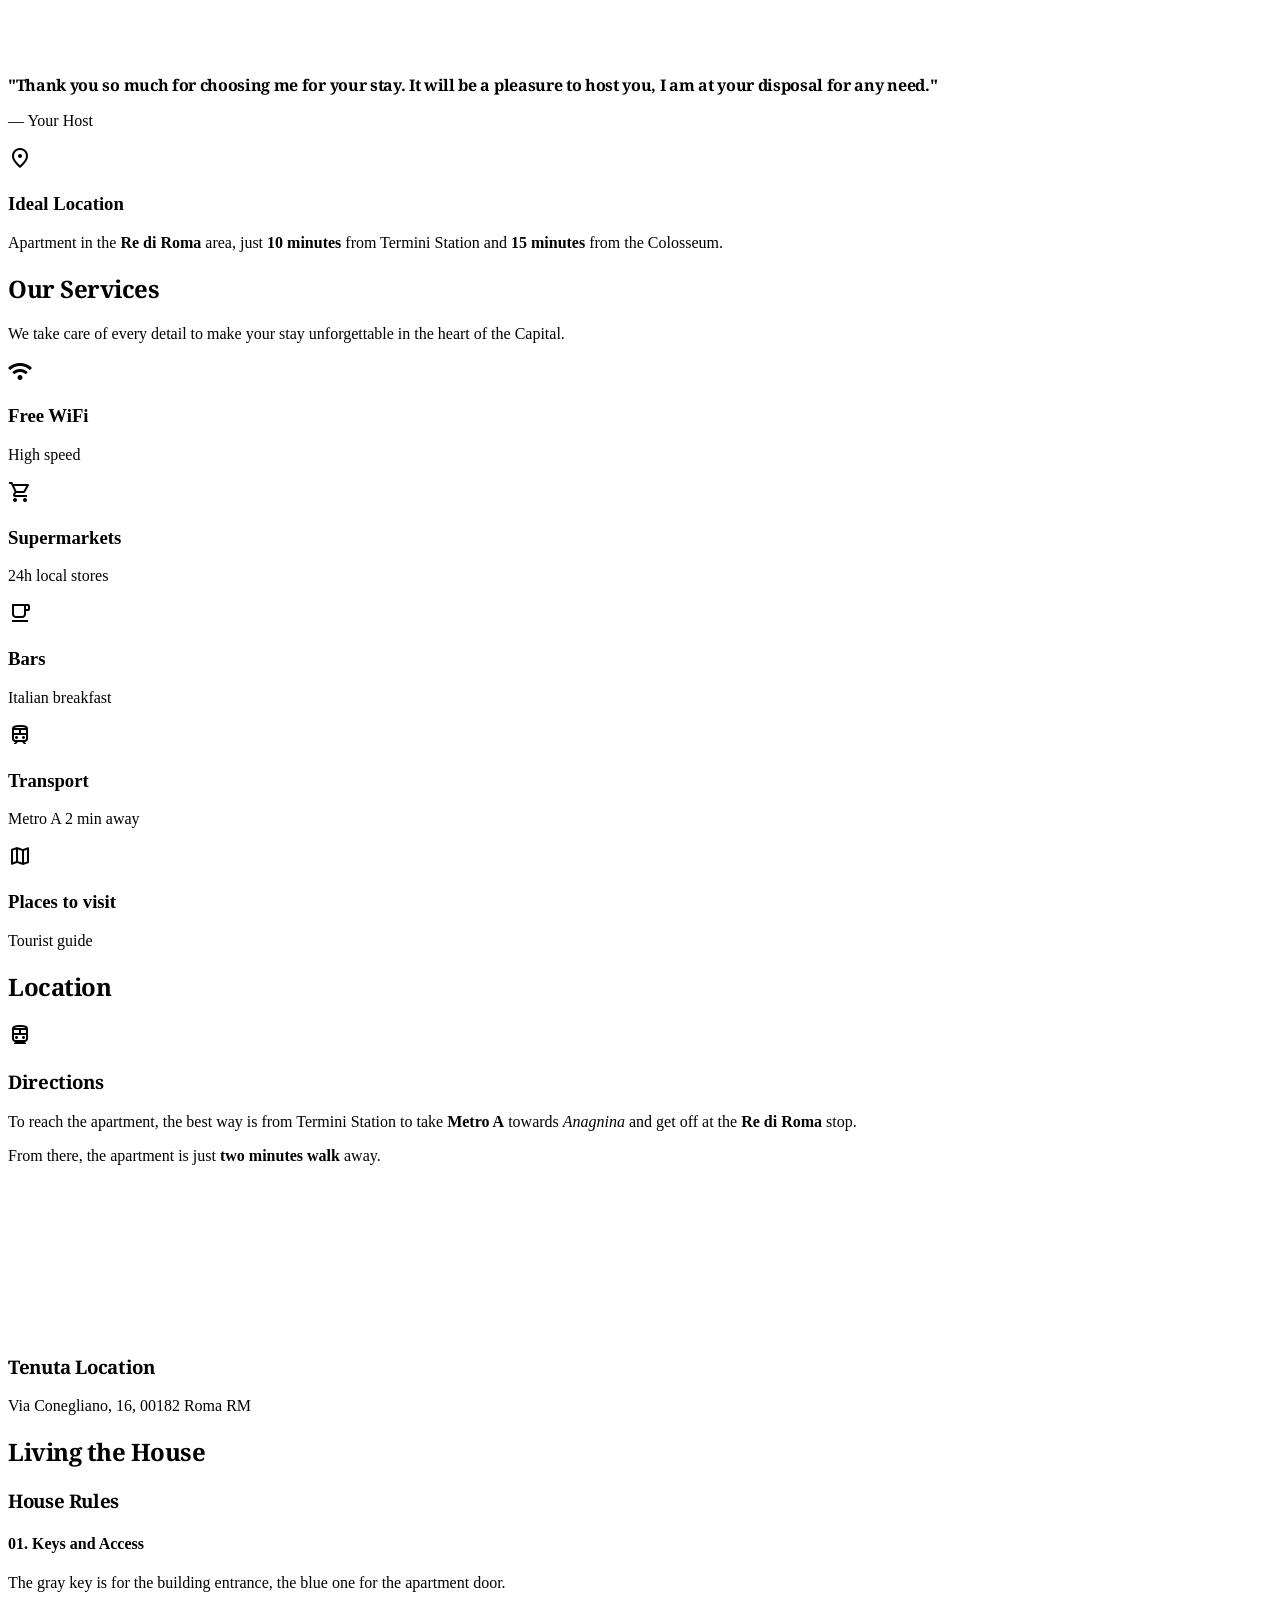
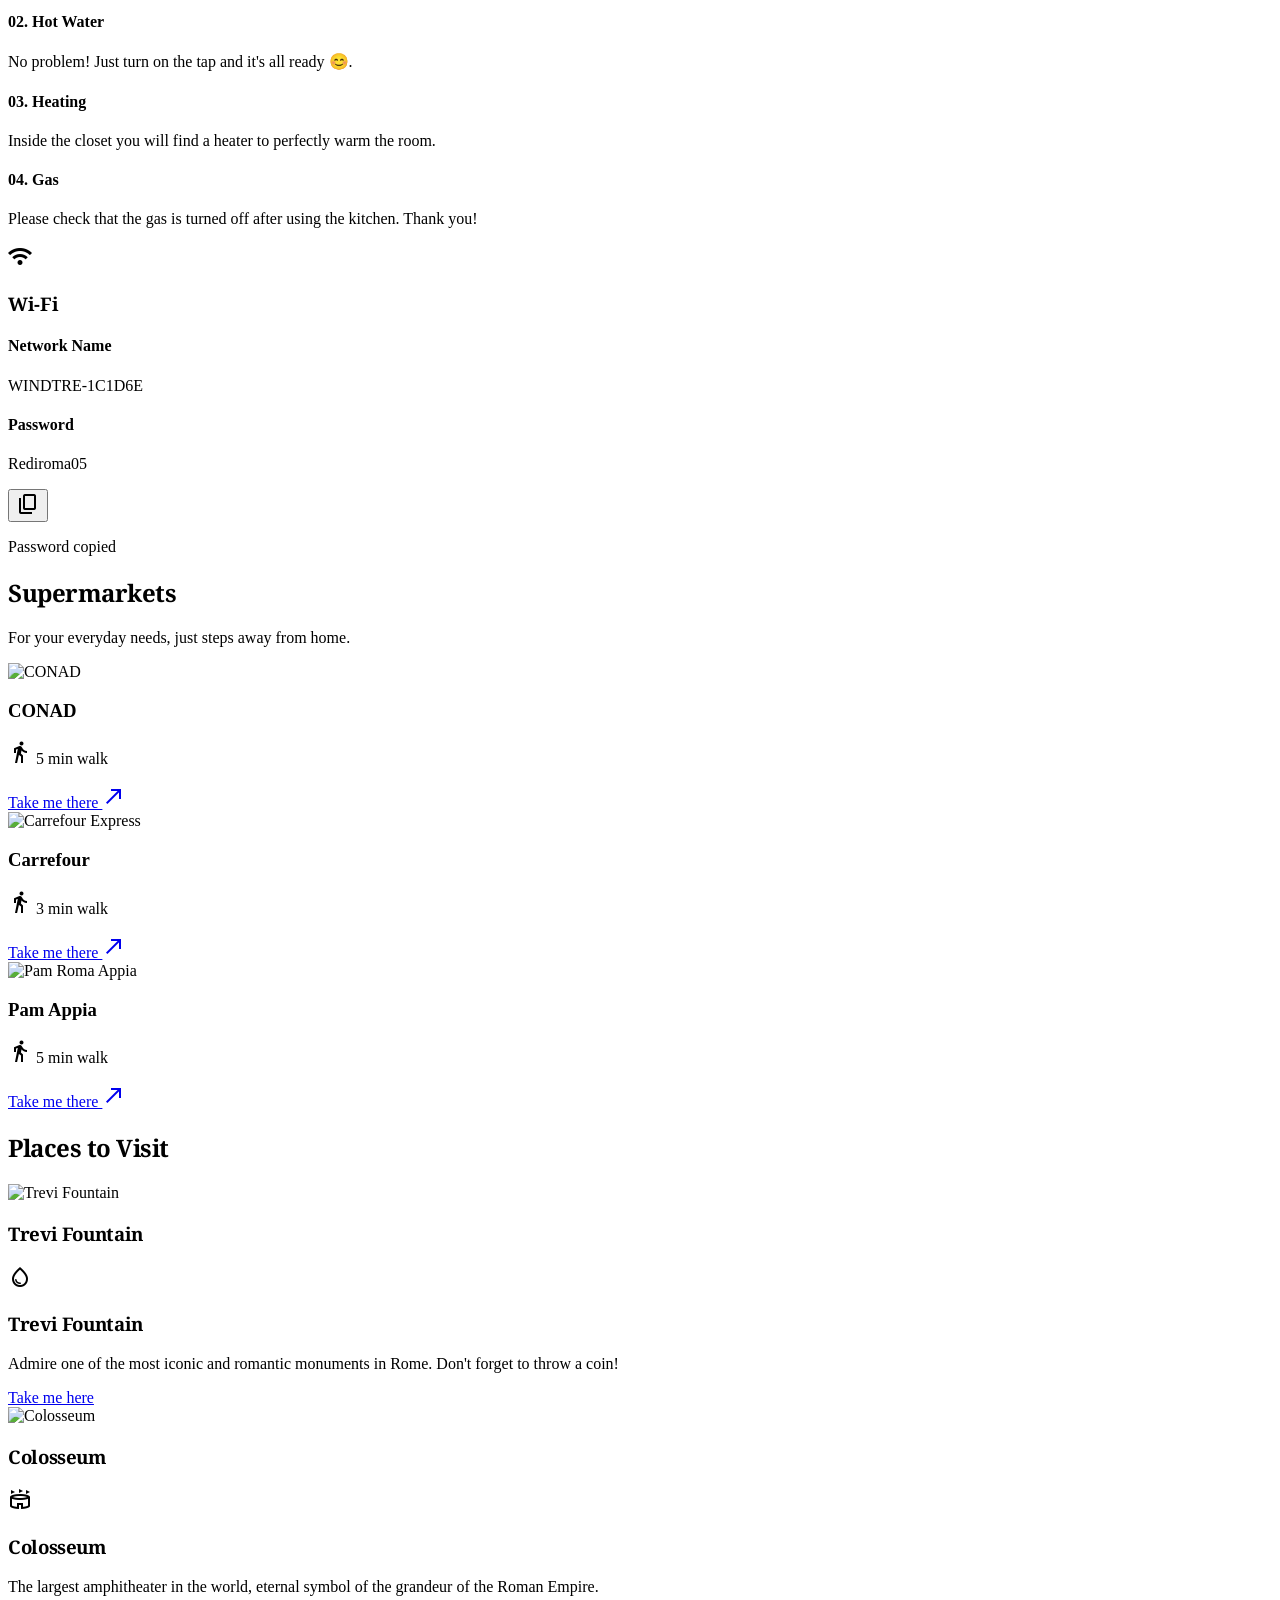
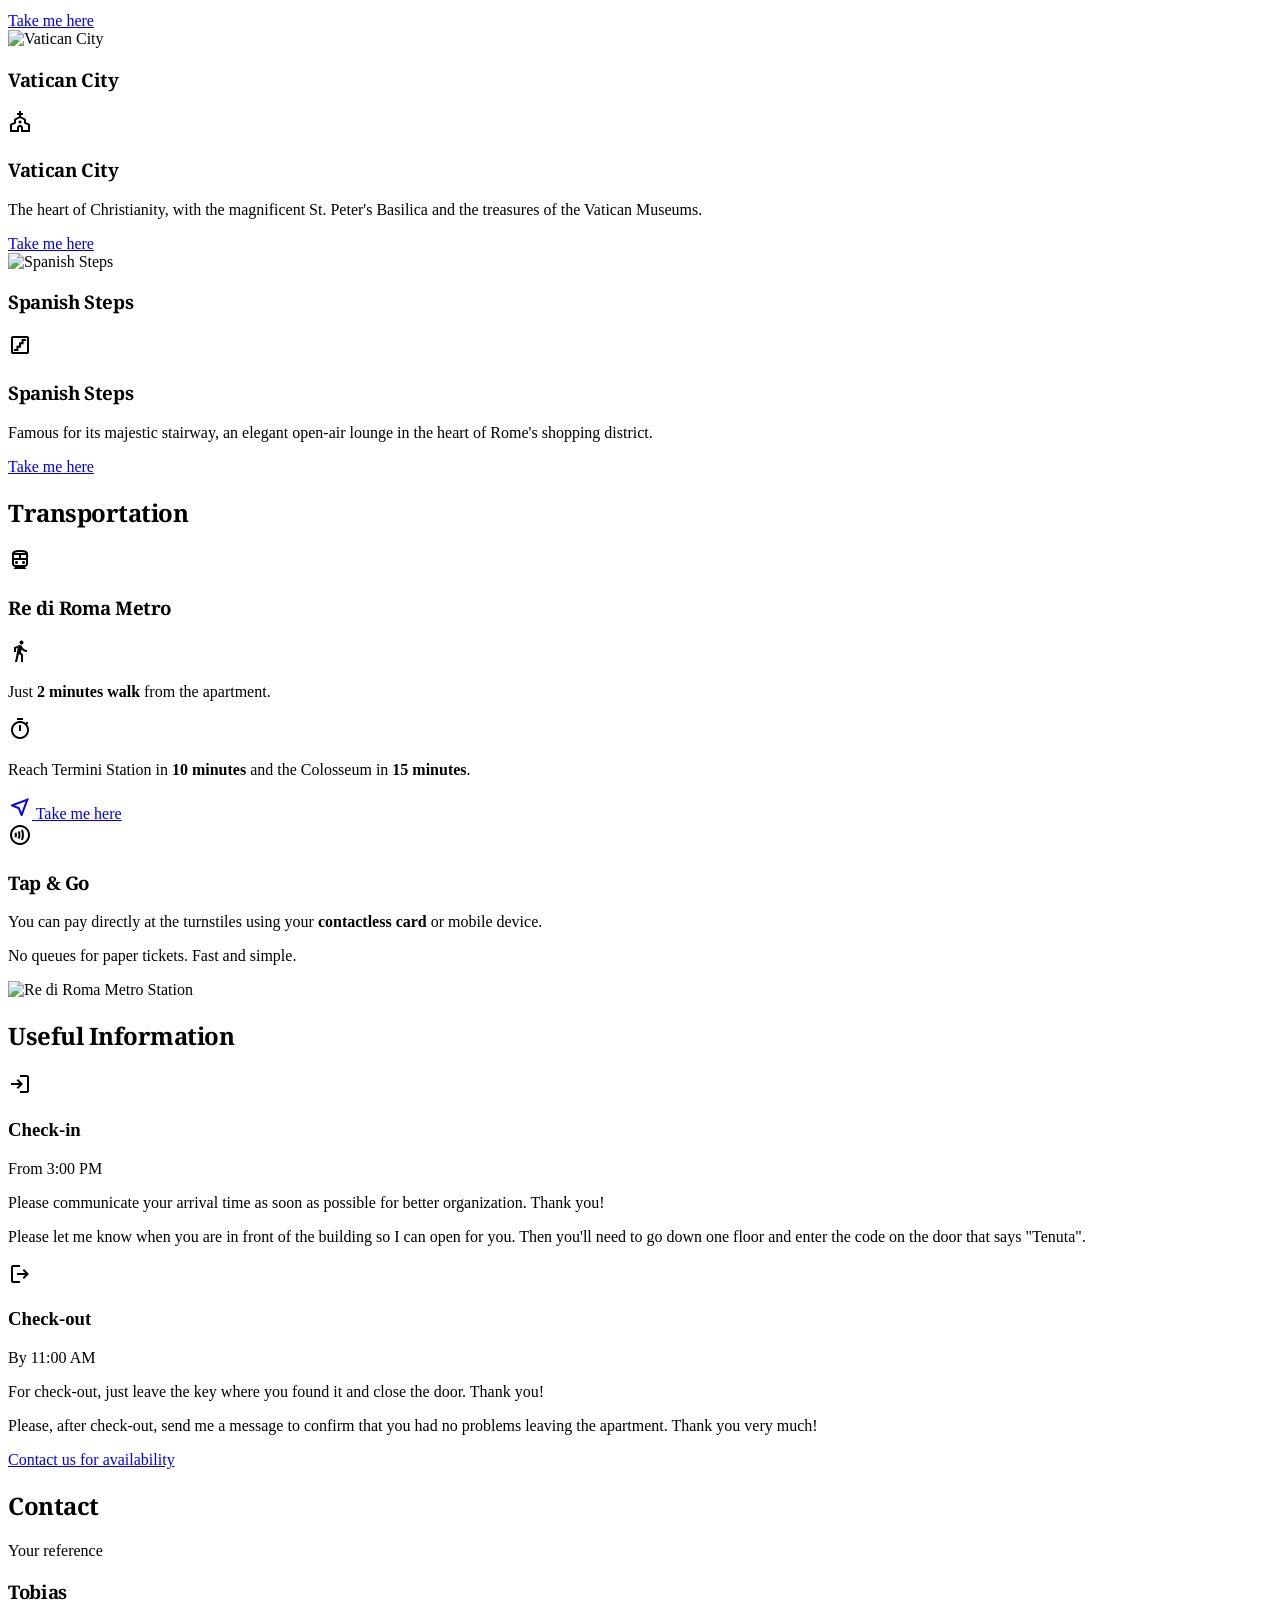
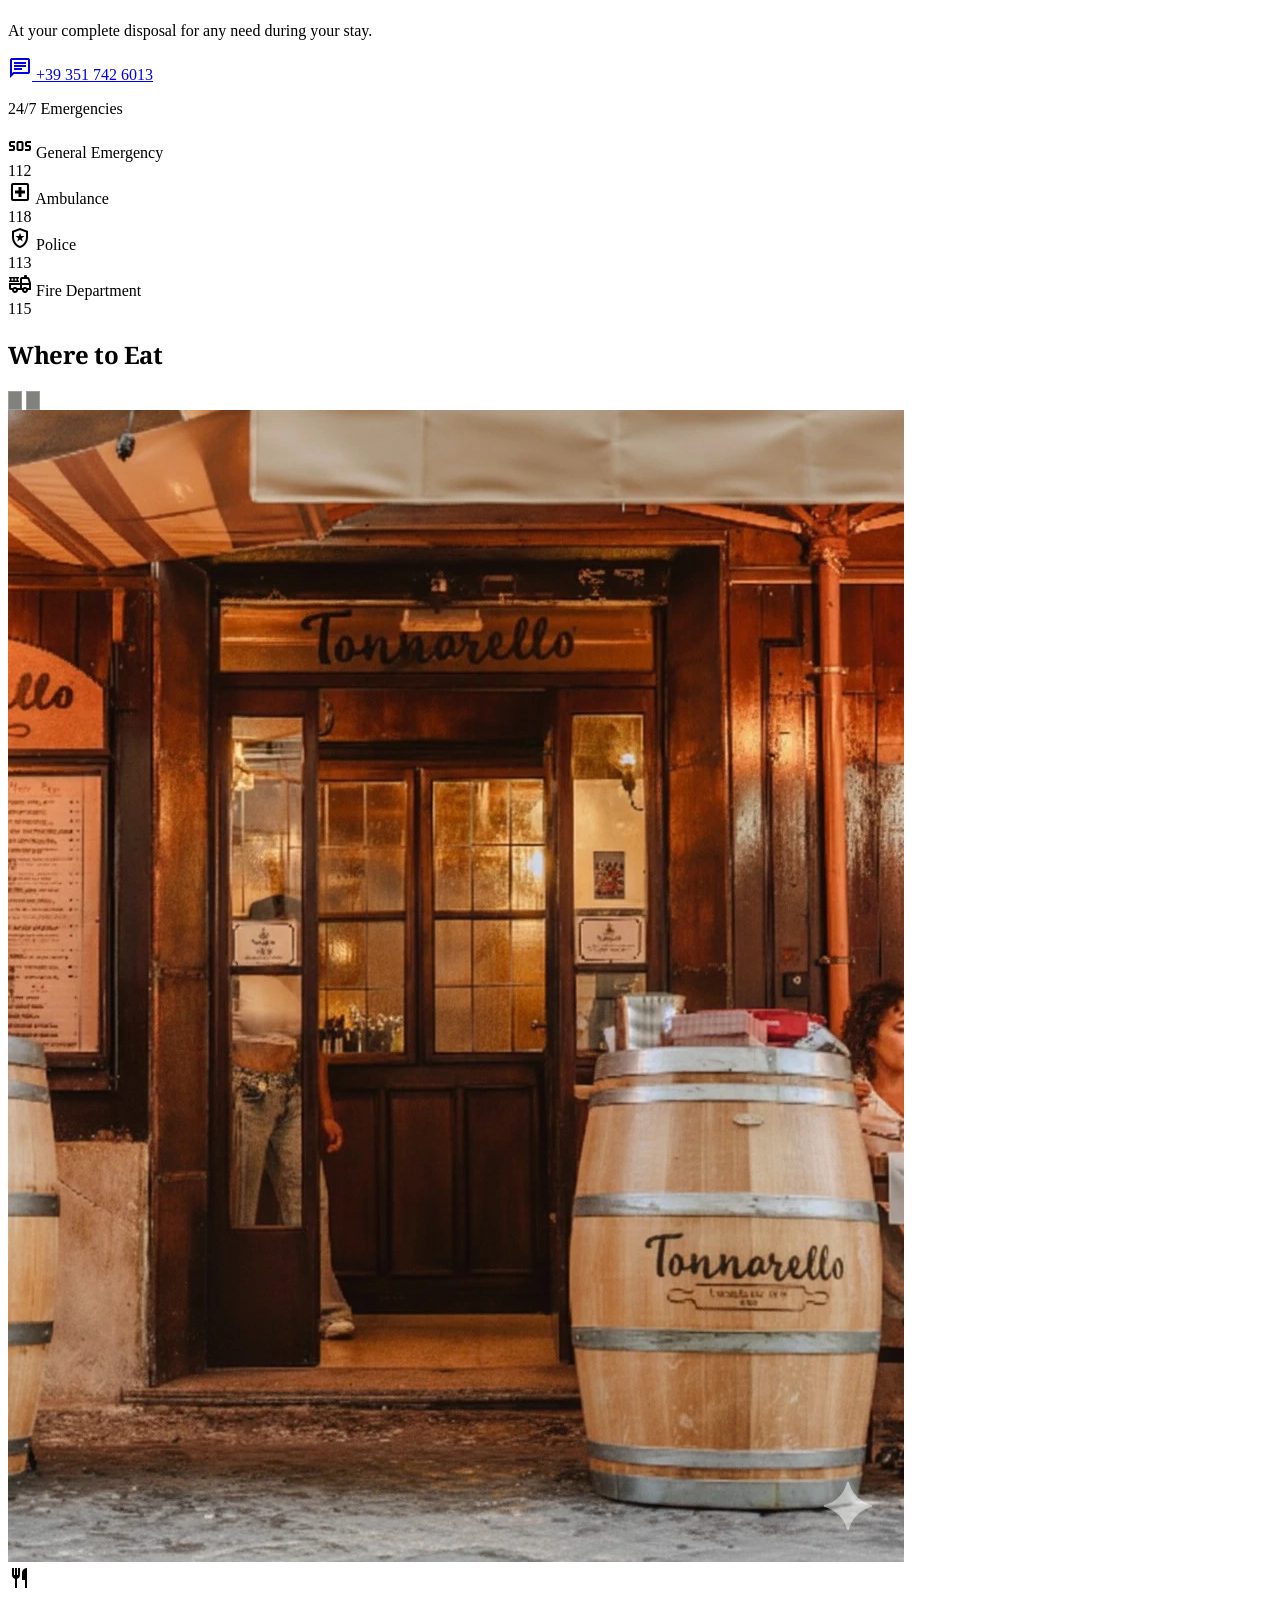
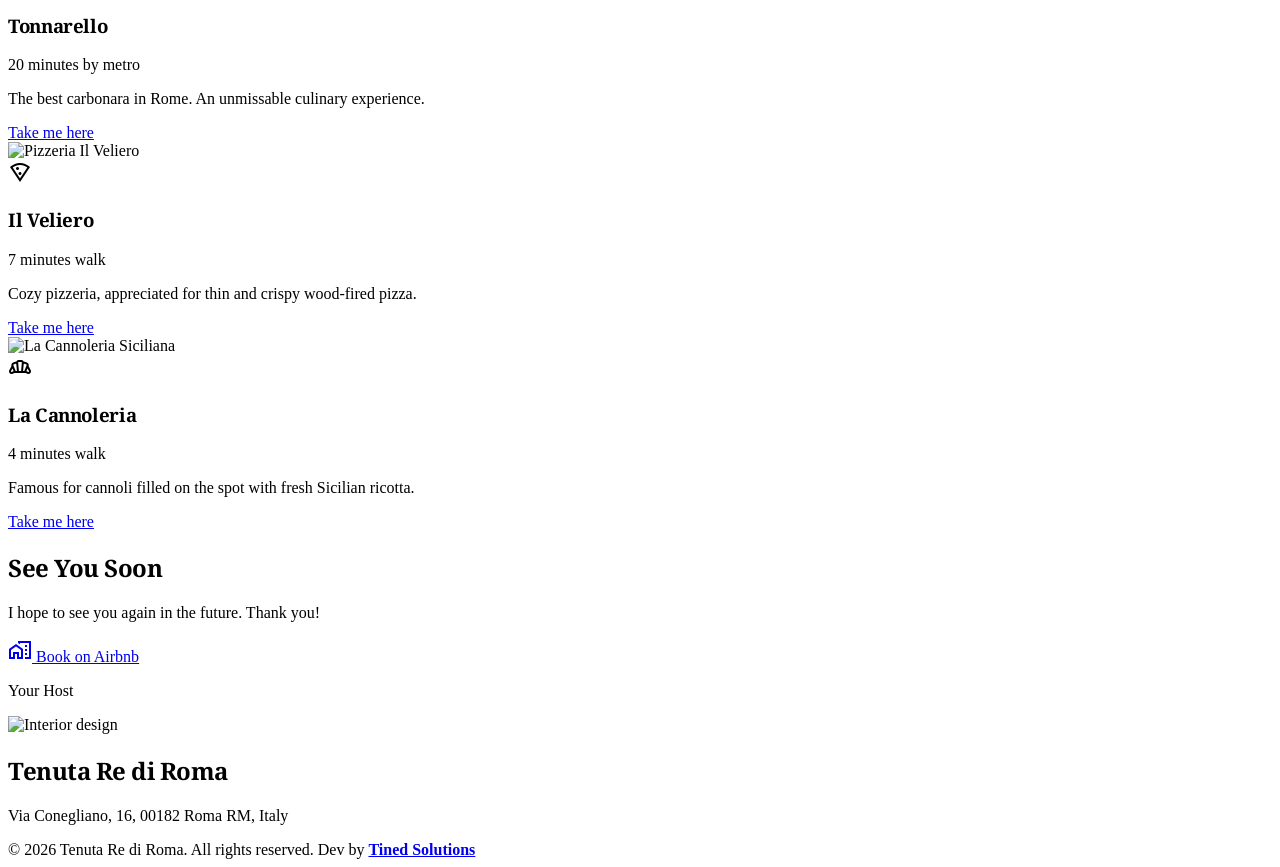
==== commit c7bffd1f: "fin" ====
--- a/en.html
+++ b/en.html
@@ -92,7 +92,7 @@
                 <div class="flex items-center h-full">
                     <button onclick="toggleChatbot()" class="flex items-center gap-2 bg-primary text-white px-5 py-2 rounded-full font-semibold hover:bg-primary/90 transition-all duration-200 shadow-sm active:scale-95 ml-2">
                         <span class="material-symbols-outlined text-[20px]">smart_toy</span>
-                        AI Assistant
+                        Assistant
                     </button>
                 </div>
 
@@ -857,7 +857,7 @@
                 <span class="material-symbols-outlined" style="color:#fff; font-size:20px;">smart_toy</span>
             </div>
             <div style="flex:1; min-width:0;">
-                <div style="color:#fff; font-weight:700; font-size:15px; font-family:'Work Sans',sans-serif; line-height:1.2;">AI Assistant</div>
+                <div style="color:#fff; font-weight:700; font-size:15px; font-family:'Work Sans',sans-serif; line-height:1.2;">Assistant</div>
                 <div style="color:rgba(255,255,255,0.8); font-size:12px; font-family:'Work Sans',sans-serif;">Usually replies instantly</div>
             </div>
             <button onclick="toggleChatbot()" aria-label="Close chat" style="background:rgba(255,255,255,0.15); border:none; border-radius:50%; width:32px; height:32px; display:flex; align-items:center; justify-content:center; cursor:pointer; flex-shrink:0; transition:background 0.2s;" onmouseover="this.style.background='rgba(255,255,255,0.28)'" onmouseout="this.style.background='rgba(255,255,255,0.15)'">
@@ -878,8 +878,10 @@
     </div>
 
     <!-- FAB bubble -->
-    <button id="chat-fab" onclick="toggleChatbot()" aria-label="Open AI assistant" style="width:56px; height:56px; border-radius:50%; background:#546a2f; border:none; cursor:pointer; display:flex; align-items:center; justify-content:center; position:relative;">
-        <span id="chat-fab-open" class="material-symbols-outlined" style="color:#fff; font-size:28px;">smart_toy</span>
+    <button id="chat-fab" onclick="toggleChatbot()" aria-label="Open Assistant" style="width:56px; height:56px; border-radius:50%; background:#546a2f; border:none; cursor:pointer; display:flex; align-items:center; justify-content:center; position:relative;">
+        <svg id="chat-fab-open" width="28" height="28" viewBox="0 0 24 24" fill="none" stroke="#fff" stroke-width="2" stroke-linecap="round" stroke-linejoin="round" style="transition: transform 0.3s ease;">
+            <path d="M21 11.5a8.38 8.38 0 0 1-.9 3.8 8.5 8.5 0 0 1-7.6 4.7 8.38 8.38 0 0 1-3.8-.9L3 21l1.9-5.7a8.38 8.38 0 0 1-.9-3.8 8.5 8.5 0 0 1 4.7-7.6 8.38 8.38 0 0 1 3.8-.9h.5a8.48 8.48 0 0 1 8 8v.5z"></path>
+        </svg>
         <span id="chat-fab-close" class="material-symbols-outlined" style="color:#fff; font-size:28px; display:none;">close</span>
         <!-- Notification dot -->
         <span id="chat-notif-dot" style="position:absolute; top:6px; right:6px; width:10px; height:10px; border-radius:50%; background:#ea580c; border:2px solid #fff;"></span>
